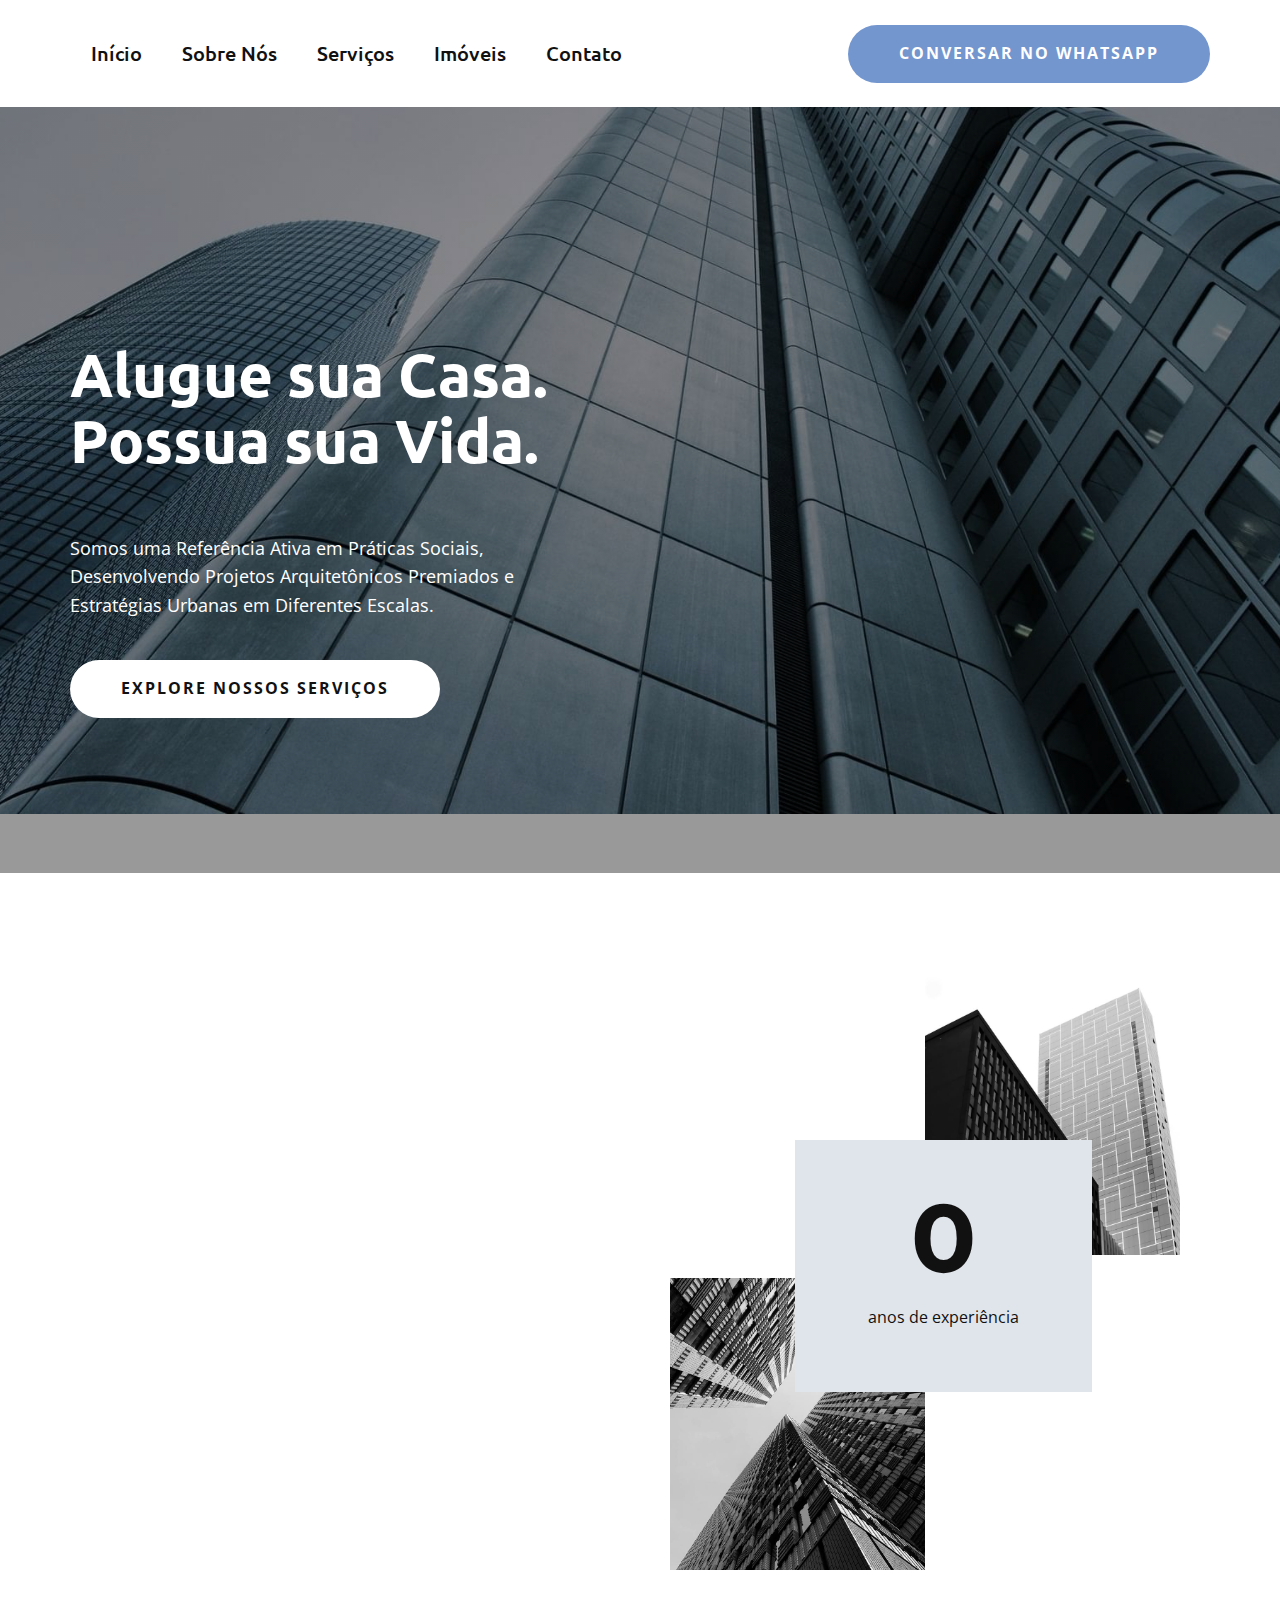
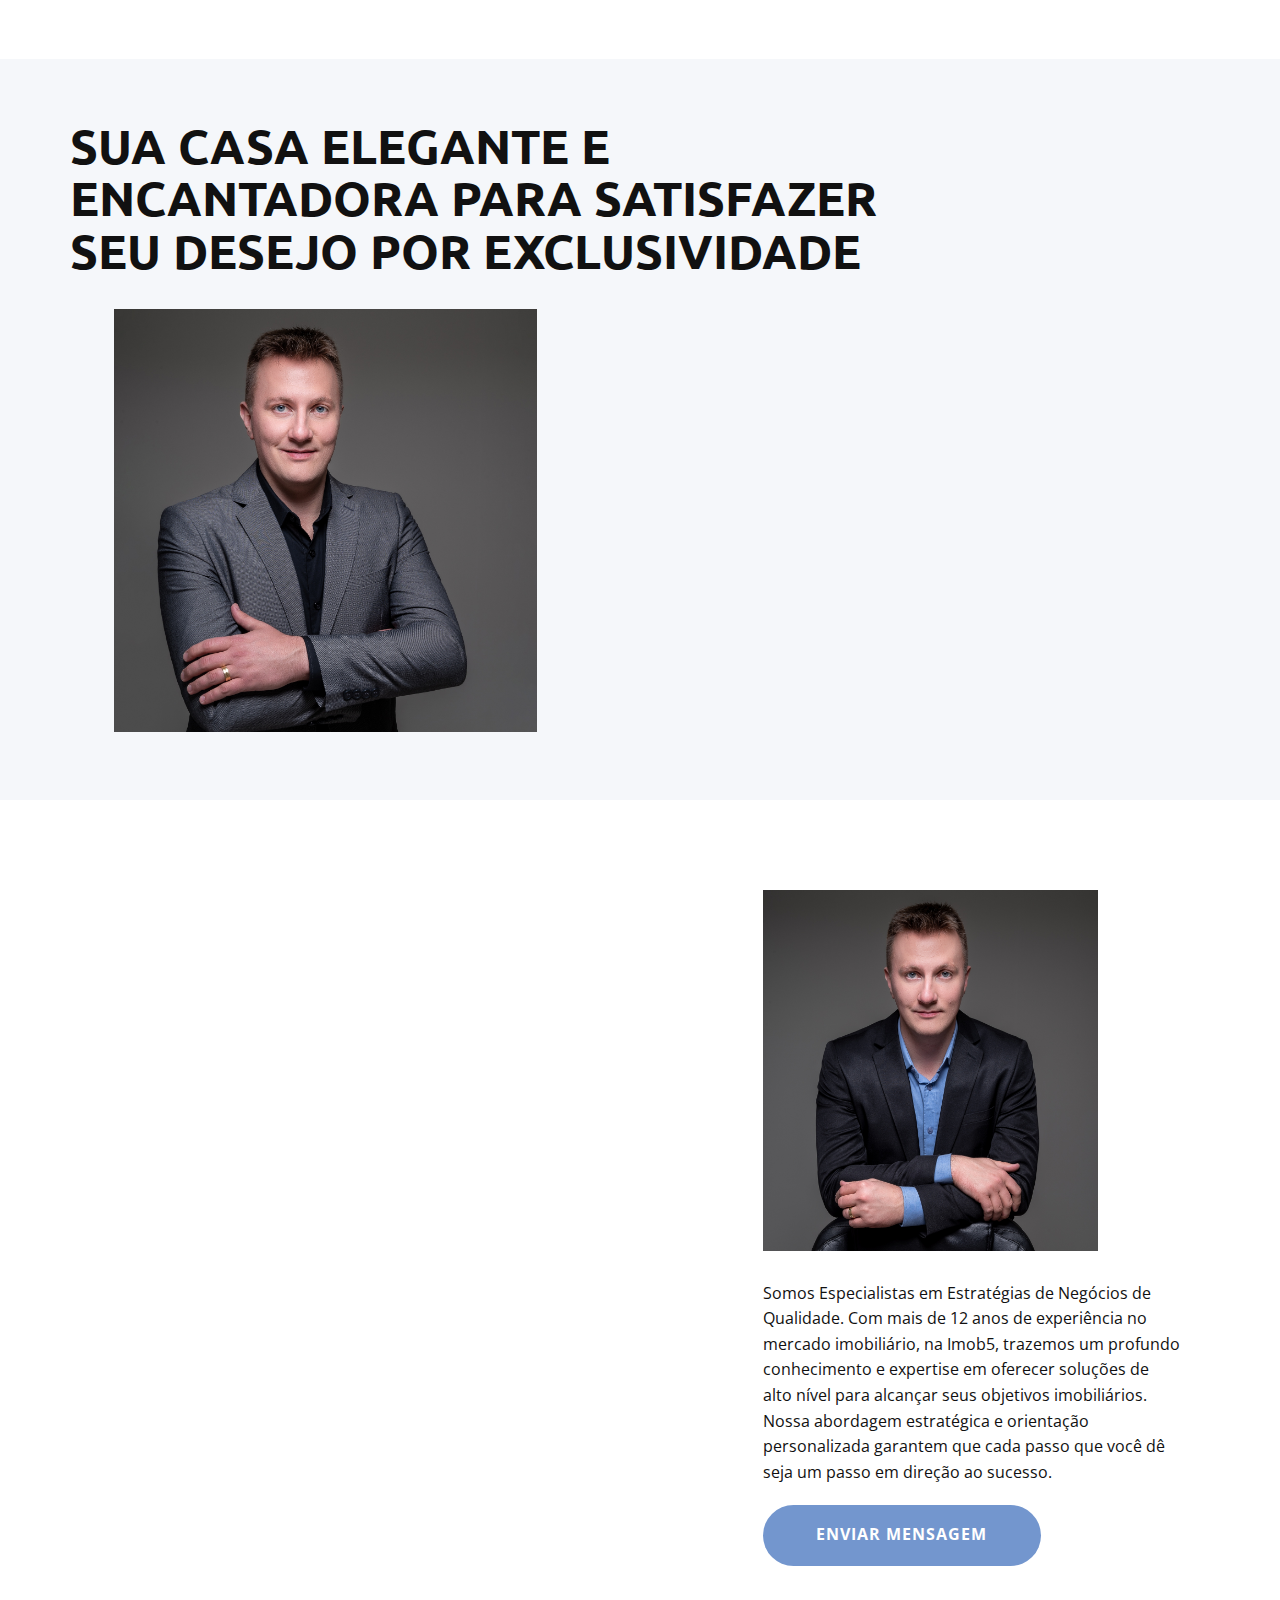
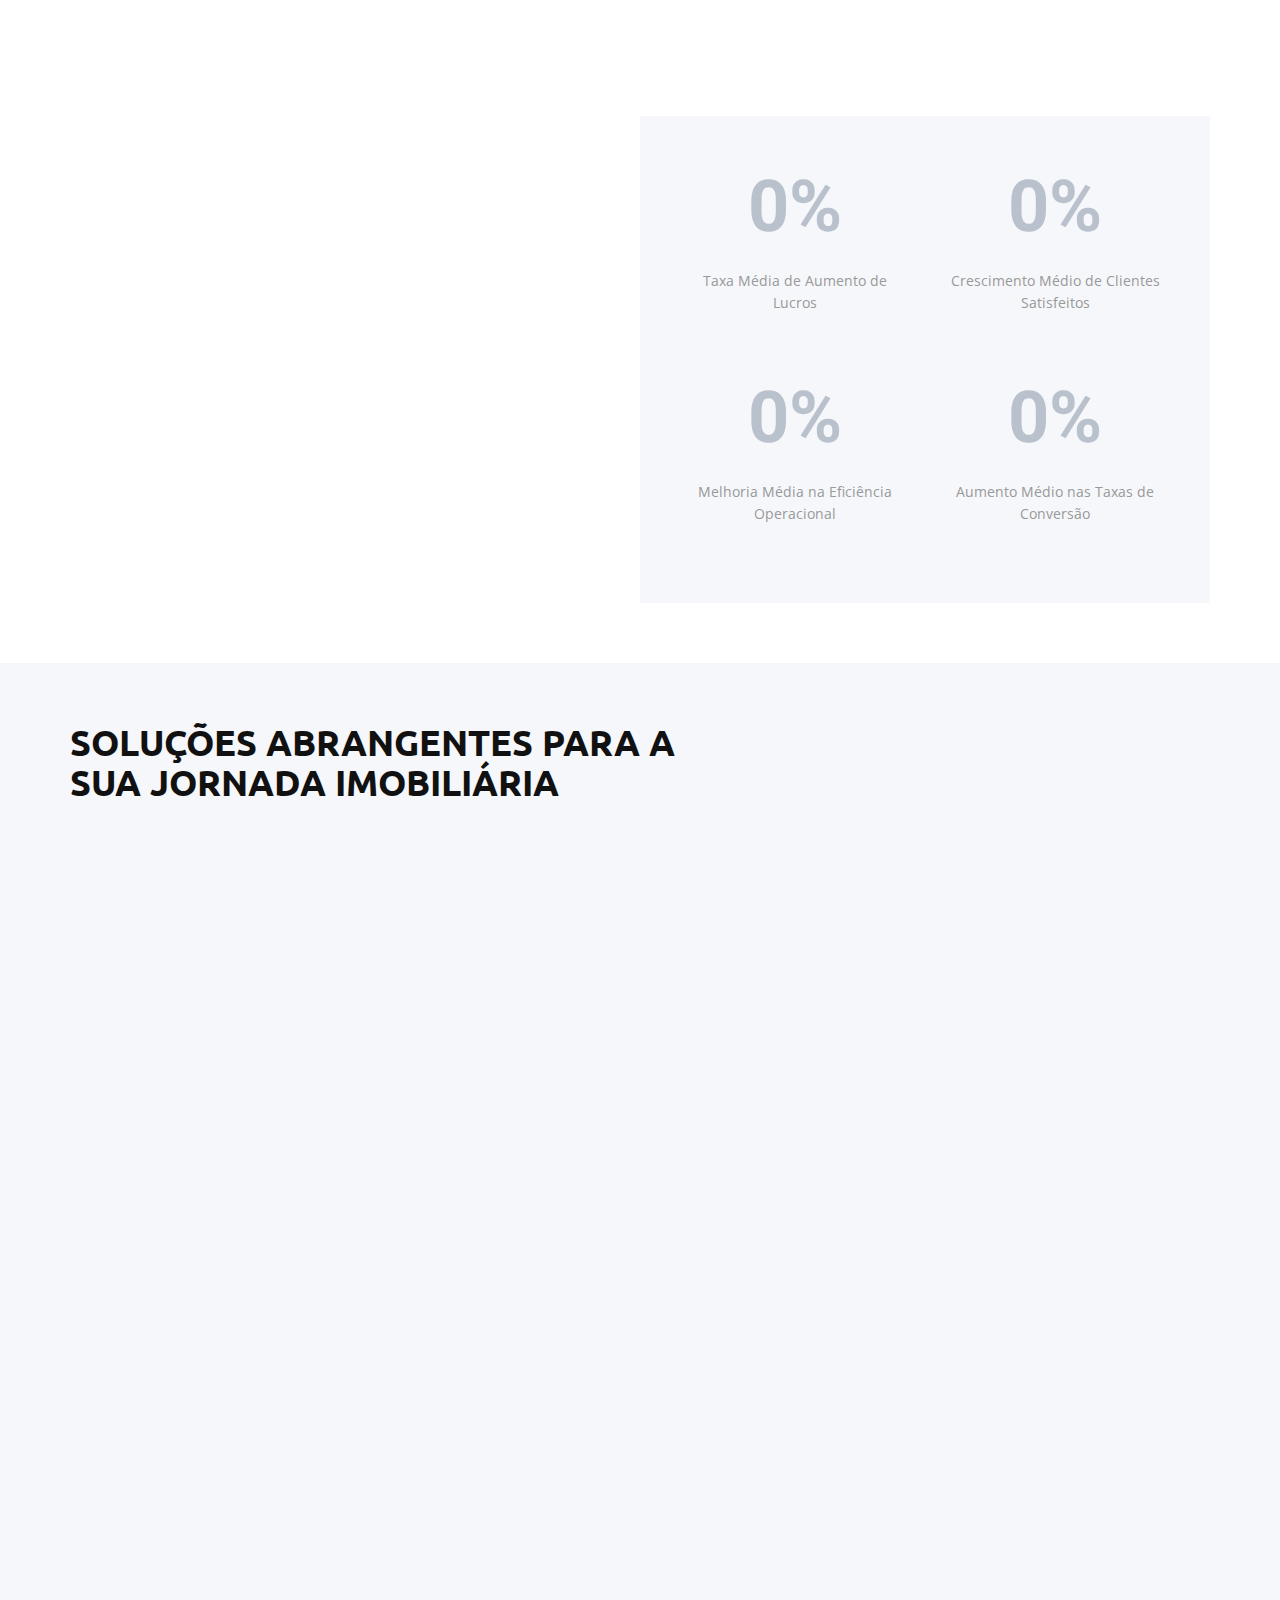
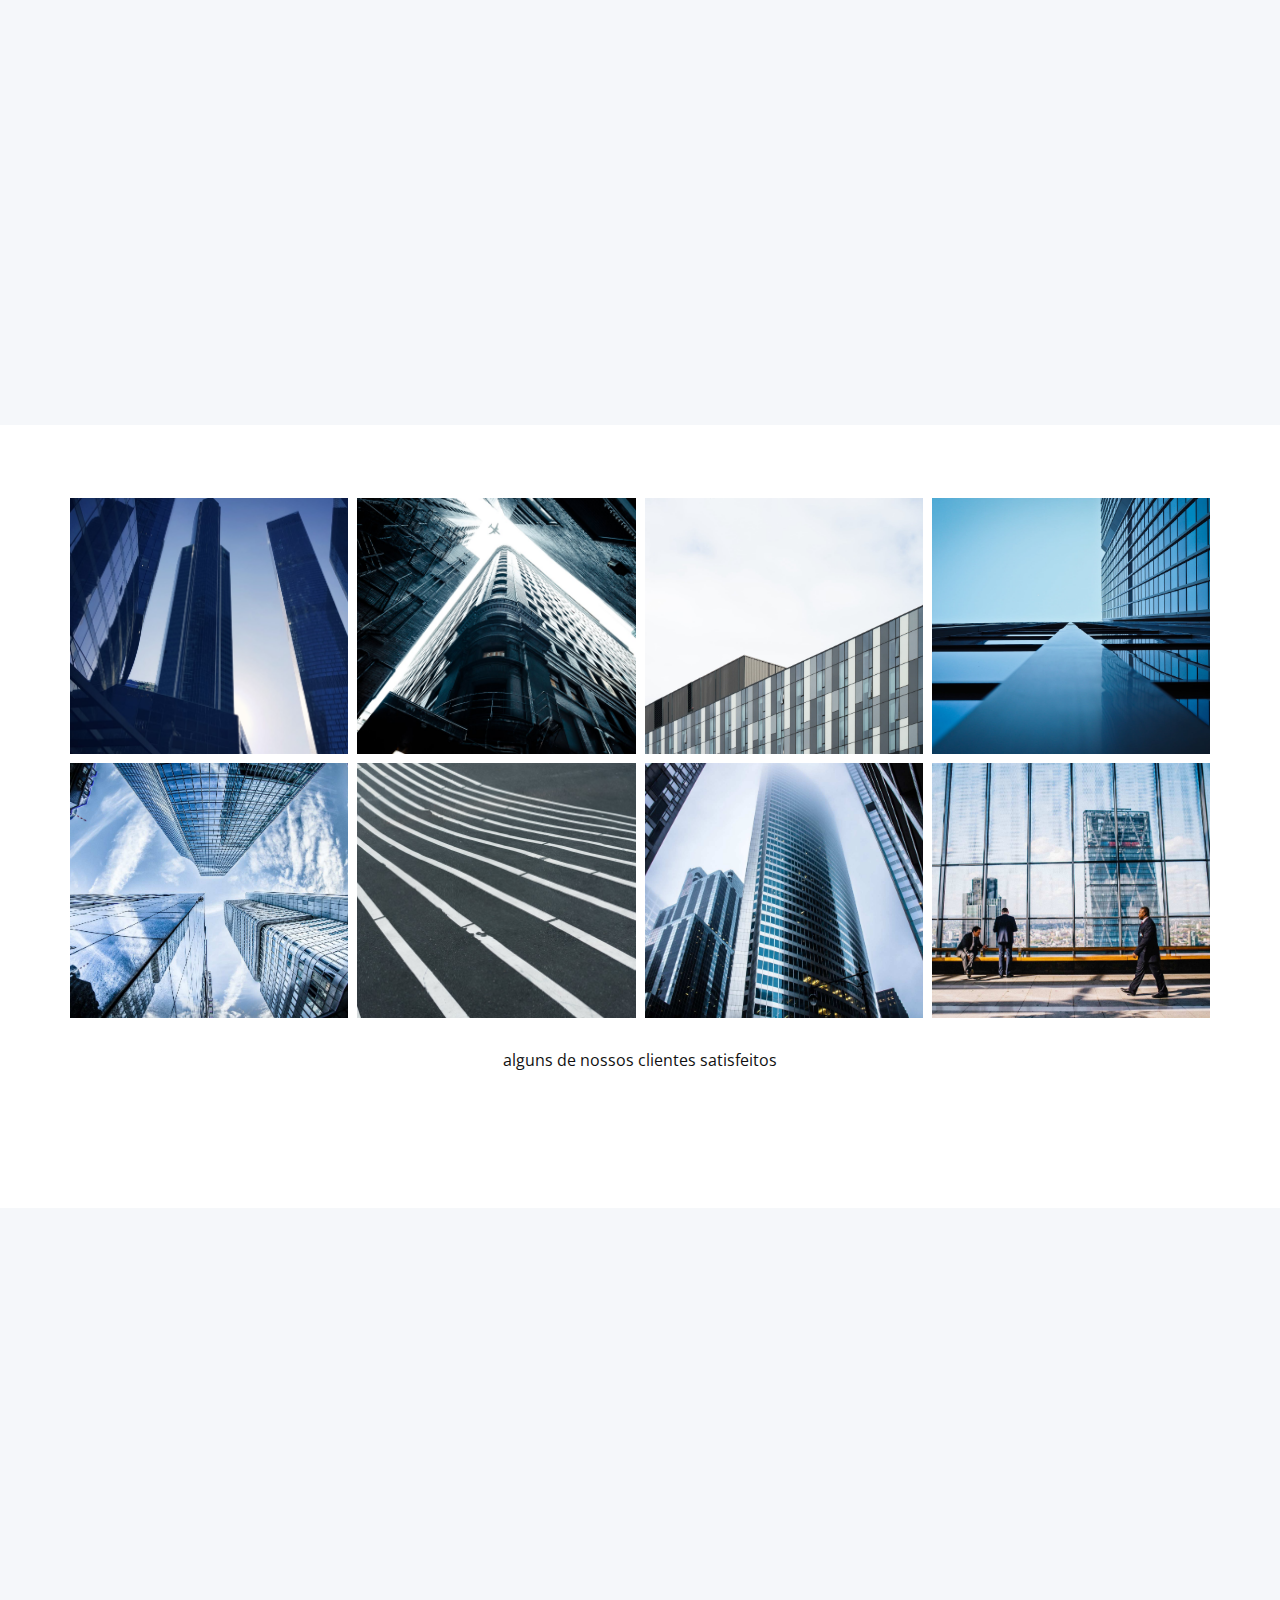
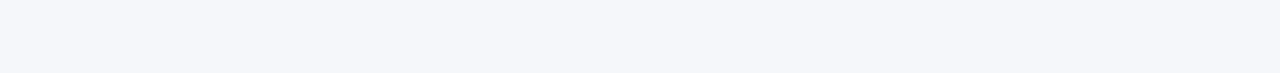
==== index.html @ 81231793 "site" ====
<!DOCTYPE html>
<html style="font-size: 16px;" lang="pt"><head>
    <meta name="viewport" content="width=device-width, initial-scale=1.0">
    <meta charset="utf-8">
    <meta name="keywords" content="​Rent your home.
Own your life.&nbsp;Start of something great., ​We Elevate the Beauty&nbsp;of Your Home, ​We dwelling elegance do shutters appetite yourself diverted, ​We are the experts in quality business strategy, ​We are the best agency to improve your deals, ​Customized Digital Marketing Service, Contact Us, ​Sign me up!">
    <meta name="description" content="">
    <title>Página 1</title>
    <link rel="stylesheet" href="nicepage.css" media="screen">
<link rel="stylesheet" href="Página-1.css" media="screen">
    <script class="u-script" type="text/javascript" src="jquery.js" defer=""></script>
    <script class="u-script" type="text/javascript" src="nicepage.js" defer=""></script>
    <meta name="generator" content="Nicepage 5.6.16, nicepage.com">
    <link id="u-theme-google-font" rel="stylesheet" href="https://fonts.googleapis.com/css?family=Roboto:100,100i,300,300i,400,400i,500,500i,700,700i,900,900i|Open+Sans:300,300i,400,400i,500,500i,600,600i,700,700i,800,800i">
    <link id="u-page-google-font" rel="stylesheet" href="https://fonts.googleapis.com/css?family=Ubuntu:300,300i,400,400i,500,500i,700,700i|Montserrat:100,100i,200,200i,300,300i,400,400i,500,500i,600,600i,700,700i,800,800i,900,900i">
    
    
    
    
    
    
    
    
    
    <script type="application/ld+json">{
		"@context": "http://schema.org",
		"@type": "Organization",
		"name": ""
}</script>
    <meta name="theme-color" content="#478ac9">
    <meta property="og:title" content="Página 1">
    <meta property="og:type" content="website">
  <meta data-intl-tel-input-cdn-path="intlTelInput/"></head>
  <body data-home-page="Página-1.html" data-home-page-title="Página 1" class="u-body u-xl-mode" data-lang="pt"><header class="u-clearfix u-header u-sticky u-white u-header" id="sec-f400"><div class="u-clearfix u-sheet u-sheet-1">
        <nav class="u-menu u-menu-one-level u-offcanvas u-menu-1">
          <div class="menu-collapse u-custom-font u-font-ubuntu" style="font-weight: 500; font-size: 1.25rem;">
            <a class="u-button-style u-nav-link" href="#">
              <svg class="u-svg-link" viewBox="0 0 24 24"><use xmlns:xlink="http://www.w3.org/1999/xlink" xlink:href="#svg-3eaf"></use></svg>
              <svg class="u-svg-content" version="1.1" id="svg-3eaf" viewBox="0 0 16 16" x="0px" y="0px" xmlns:xlink="http://www.w3.org/1999/xlink" xmlns="http://www.w3.org/2000/svg"><g><rect y="1" width="16" height="2"></rect><rect y="7" width="16" height="2"></rect><rect y="13" width="16" height="2"></rect>
</g></svg>
            </a>
          </div>
          <div class="u-custom-menu u-nav-container">
            <ul class="u-custom-font u-font-ubuntu u-nav u-unstyled u-nav-1"><li class="u-nav-item"><a class="u-button-style u-nav-link">Início</a>
</li><li class="u-nav-item"><a class="u-button-style u-nav-link">Sobre Nós</a>
</li><li class="u-nav-item"><a class="u-button-style u-nav-link">Serviços</a>
</li><li class="u-nav-item"><a class="u-button-style u-nav-link">Imóveis</a>
</li><li class="u-nav-item"><a class="u-button-style u-nav-link">Contato</a>
</li></ul>
          </div>
          <div class="u-custom-menu u-nav-container-collapse">
            <div class="u-black u-container-style u-inner-container-layout u-opacity u-opacity-95 u-sidenav">
              <div class="u-inner-container-layout u-sidenav-overflow">
                <div class="u-menu-close"></div>
                <ul class="u-align-center u-nav u-popupmenu-items u-unstyled u-nav-2"><li class="u-nav-item"><a class="u-button-style u-nav-link">Início</a>
</li><li class="u-nav-item"><a class="u-button-style u-nav-link">Sobre Nós</a>
</li><li class="u-nav-item"><a class="u-button-style u-nav-link">Serviços</a>
</li><li class="u-nav-item"><a class="u-button-style u-nav-link">Imóveis</a>
</li><li class="u-nav-item"><a class="u-button-style u-nav-link">Contato</a>
</li></ul>
              </div>
            </div>
            <div class="u-black u-menu-overlay u-opacity u-opacity-70"></div>
          </div>
        </nav>
        <a href="#" class="u-border-none u-btn u-btn-round u-button-style u-custom-color-5 u-radius-50 u-btn-1"> CONVERSAR NO WHATSAPP</a>
      </div></header>
    <section class="skrollable u-align-left u-clearfix u-image u-parallax u-shading u-section-1" src="" id="carousel_063e" data-image-width="1620" data-image-height="1080">
      <div class="u-clearfix u-sheet u-sheet-1">
        <h1 class="u-custom-font u-font-ubuntu u-text u-text-body-alt-color u-title u-text-1"> Alugue sua Casa. Possua sua Vida.</h1>
        <p class="u-custom-font u-large-text u-text u-text-body-alt-color u-text-font u-text-variant u-text-2"> Somos uma Referência Ativa em Práticas Sociais, Desenvolvendo Projetos Arquitetônicos Premiados e Estratégias Urbanas em Diferentes Escalas.</p>
        <a href="#" class="u-btn u-btn-round u-button-style u-radius-50 u-white u-btn-1"> Explore Nossos Serviços</a>
      </div>
    </section>
    <section class="u-clearfix u-section-2" id="carousel_7590">
      <div class="u-clearfix u-sheet u-valign-middle u-sheet-1">
        <div class="u-clearfix u-expanded-width u-layout-wrap u-layout-wrap-1">
          <div class="u-layout">
            <div class="u-layout-row">
              <div class="u-align-left u-container-style u-layout-cell u-size-30 u-layout-cell-1" data-animation-name="customAnimationIn" data-animation-duration="2000">
                <div class="u-container-layout u-valign-middle u-container-layout-1">
                  <h2 class="u-custom-font u-font-ubuntu u-text u-text-default u-text-1"> Sobre Nós</h2>
                  <p class="u-custom-font u-font-montserrat u-large-text u-text u-text-palette-5-light-1 u-text-variant u-text-2"> Combinamos Expertise em Diversas Áreas, Localidades e Setores.</p>
                  <p class="u-text u-text-3"> A Imob5, liderada por Juliano Anschau, traz mais de 12 anos de experiência em negócios imobiliários para ajudá-lo a realizar seus sonhos e melhorar sua qualidade de vida. Nosso propósito é fornecer soluções imobiliárias seguras e rentáveis, adaptadas às suas necessidades.</p>
                  <a href="#" class="u-active-none u-btn u-button-style u-hover-none u-none u-text-black u-text-hover-palette-5-light-1 u-btn-1"><span class="u-icon u-icon-1"><svg xmlns="http://www.w3.org/2000/svg" xmlns:xlink="http://www.w3.org/1999/xlink" version="1.1" xml:space="preserve" class="u-svg-content" viewBox="0 0 512 512" x="0px" y="0px" style="width: 1em; height: 1em;"><path style="fill:currentColor;" d="M256,0C114.617,0,0,114.617,0,256c0,52.03,15.563,100.414,42.231,140.818L0,512l119.128-39.706  C158.72,497.399,205.639,512,256,512c141.383,0,256-114.617,256-256S397.383,0,256,0z"></path><path style="fill:#FFFFFF;" d="M397.233,335.078V377.6c0.062,15.66-12.606,28.398-28.292,28.469c-0.892,0-1.783-0.035-2.675-0.115  c-43.705-4.74-85.689-19.641-122.571-43.52c-34.313-21.76-63.409-50.803-85.222-85.054c-24.002-36.979-38.938-79.086-43.599-122.898  c-1.412-15.59,10.108-29.378,25.732-30.791c0.847-0.062,1.686-0.106,2.534-0.106h42.611c14.257-0.141,26.412,10.293,28.407,24.382  c1.801,13.612,5.138,26.968,9.94,39.83c3.902,10.364,1.404,22.042-6.391,29.908l-18.035,17.999  c20.215,35.487,49.664,64.874,85.221,85.054l18.035-17.999c7.883-7.786,19.588-10.275,29.97-6.382  c12.888,4.802,26.271,8.13,39.91,9.922C387.09,308.312,397.594,320.689,397.233,335.078z"></path></svg><img></span>&nbsp;Conversar agora
                  </a>
                </div>
              </div>
              <div class="u-container-style u-layout-cell u-size-30 u-layout-cell-2">
                <div class="u-container-layout u-container-layout-2">
                  <img class="u-image u-image-default u-image-1" src="images/pexels-photo-3735354.jpeg" alt="" data-image-width="720" data-image-height="1080">
                  <img class="u-image u-image-default u-image-2" src="images/pexels-photo-3277468.jpeg" alt="" data-image-width="810" data-image-height="1080">
                  <div class="u-align-center u-container-style u-group u-palette-5-light-2 u-group-1">
                    <div class="u-container-layout u-container-layout-3">
                      <h3 class="u-custom-font u-font-montserrat u-text u-text-4" data-animation-name="counter" data-animation-event="scroll" data-animation-duration="3000">12</h3>
                      <p class="u-text u-text-5">anos de experiência</p>
                    </div>
                  </div>
                </div>
              </div>
            </div>
          </div>
        </div>
      </div>
    </section>
    <section class="u-clearfix u-palette-5-light-3 u-section-3" id="carousel_4d58">
      <div class="u-clearfix u-sheet u-sheet-1">
        <h2 class="u-custom-font u-font-ubuntu u-text u-text-1"> Sua casa Elegante e Encantadora para Satisfazer Seu Desejo por Exclusividade</h2>
        <p class="u-text u-text-2" data-animation-name="customAnimationIn" data-animation-duration="2000"> O desejo de uma residência elegante é intrínseco a todos nós. Nós ntendemos profundamente a importância de um espaço que reflete sua personalidade e estilo de vida exclusivo. Nossa abordagem meticulosa para o design de interiores e a seleção cuidadosa de detalhes são o que nos diferencia. Convidamos você a explorar nossos serviços e descobrir como podemos transformar sua casa.<br>
          <br>
          <span style="font-weight: 700; font-size: 1.125rem; font-style: italic;" class="u-text-palette-5-light-1">Nossas propriedades selecionadas apresentam design sotisficados e repleta de detalhes, proporcionando um ambiente que combina estilo e conforto. Deixe-se envolver pela sofisticação e realize o sonho de viver com elegância</span>
          <br>
        </p>
        <img class="u-image u-image-default u-image-1" src="images/JulianoAnschau-070-DIAMANTE.jpg" alt="" data-image-width="1639" data-image-height="2048">
      </div>
    </section>
    <section class="u-clearfix u-white u-section-4" id="carousel_e903">
      <div class="u-clearfix u-sheet u-sheet-1">
        <div class="u-clearfix u-expanded-width u-gutter-30 u-layout-wrap u-layout-wrap-1">
          <div class="u-layout">
            <div class="u-layout-row">
              <div class="u-align-center u-container-style u-layout-cell u-left-cell u-shape-rectangle u-size-34 u-layout-cell-1" data-animation-name="customAnimationIn" data-animation-duration="2000">
                <div class="u-container-layout u-valign-bottom u-container-layout-1">
                  <h2 class="u-custom-font u-font-ubuntu u-text u-text-1"> Somos especialistas em estratégia de negócios de qualidade</h2>
                  <img alt="" class="u-align-left u-image u-image-default u-image-1" data-image-width="500" data-image-height="750" src="images/pexels-photo-2628393.jpeg">
                </div>
              </div>
              <div class="u-align-left u-container-style u-layout-cell u-right-cell u-size-26 u-layout-cell-2">
                <div class="u-container-layout u-valign-top u-container-layout-2">
                  <img alt="" class="u-align-left u-image u-image-default u-image-2" data-image-width="1367" data-image-height="2048" src="images/JulianoAnschau-050-Editar.jpg">
                  <p class="u-text u-text-2">Somos Especialistas em Estratégias de Negócios de Qualidade. Com mais de 12 anos de experiência no mercado imobiliário, na Imob5, trazemos um profundo conhecimento e expertise em oferecer soluções de alto nível para alcançar seus objetivos imobiliários. Nossa abordagem estratégica e orientação personalizada garantem que cada passo que você dê seja um passo em direção ao sucesso.</p>
                  <a href="#" class="u-active-palette-5-base u-border-none u-btn u-btn-round u-button-style u-custom-color-5 u-hover-palette-5-base u-radius-50 u-btn-1"> Enviar Mensagem</a>
                </div>
              </div>
            </div>
          </div>
        </div>
      </div>
    </section>
    <section class="u-clearfix u-section-5" id="carousel_38a9">
      <div class="u-clearfix u-sheet u-sheet-1">
        <div class="u-clearfix u-expanded-width u-layout-wrap u-layout-wrap-1">
          <div class="u-layout">
            <div class="u-layout-row">
              <div class="u-container-style u-layout-cell u-size-30 u-layout-cell-1" data-animation-name="customAnimationIn" data-animation-duration="2000">
                <div class="u-container-layout u-valign-middle u-container-layout-1">
                  <h2 class="u-custom-font u-font-ubuntu u-text u-text-1"> NÓS POTENCIALIZamo​s SUAS NEGOCIAÇÕES</h2>
                  <h4 class="u-custom-font u-font-montserrat u-text u-text-palette-5-light-1 u-text-2"> Trabalhamos diretamente para nossos clientes, colocando sempre os interesses do cliente em primeiro lugar.</h4>
                  <p class="u-text u-text-3">Com mais de 12 anos de experiência no merCado de vendas, é a força motriz por trás de nossa expertise. Nossa abordagem eficaz abrange todas as etapas para criar e gerenciar projetos inovadores (startups) nas condições modernas. Desde o desenvolvimento do conceito, plano de negócios e plano de gerenciamento de projetos até estratégias e táticas de marketing, além do sistema de atração de clientes via internet e sistema de vendas.</p>
                </div>
              </div>
              <div class="u-container-style u-layout-cell u-palette-5-light-3 u-size-30 u-layout-cell-2">
                <div class="u-container-layout u-valign-middle u-container-layout-2">
                  <div class="u-expanded-width u-list u-list-1">
                    <div class="u-repeater u-repeater-1">
                      <div class="u-align-center u-container-style u-list-item u-repeater-item">
                        <div class="u-container-layout u-similar-container u-valign-top u-container-layout-3">
                          <h3 class="u-text u-text-palette-5-base u-text-4" data-animation-name="counter" data-animation-event="scroll" data-animation-duration="3000">50%</h3>
                          <p class="u-text u-text-grey-40 u-text-5"> Taxa Média de Aumento de Lucros</p>
                        </div>
                      </div>
                      <div class="u-align-center u-container-style u-list-item u-repeater-item">
                        <div class="u-container-layout u-similar-container u-valign-top u-container-layout-4">
                          <h3 class="u-text u-text-palette-5-base u-text-6" data-animation-name="counter" data-animation-event="scroll" data-animation-duration="3000">17%</h3>
                          <p class="u-text u-text-grey-40 u-text-7"> Crescimento Médio de Clientes Satisfeitos</p>
                        </div>
                      </div>
                      <div class="u-align-center u-container-style u-list-item u-repeater-item">
                        <div class="u-container-layout u-similar-container u-valign-top u-container-layout-5">
                          <h3 class="u-text u-text-palette-5-base u-text-8" data-animation-name="counter" data-animation-event="scroll" data-animation-duration="3000">20%</h3>
                          <p class="u-text u-text-grey-40 u-text-9"> Melhoria Média na Eficiência Operacional</p>
                        </div>
                      </div>
                      <div class="u-align-center u-container-style u-list-item u-repeater-item">
                        <div class="u-container-layout u-similar-container u-valign-top u-container-layout-6">
                          <h3 class="u-text u-text-palette-5-base u-text-10" data-animation-name="counter" data-animation-event="scroll" data-animation-duration="3000">13%</h3>
                          <p class="u-text u-text-grey-40 u-text-11"> Aumento Médio nas Taxas de Conversão</p>
                        </div>
                      </div>
                    </div>
                  </div>
                </div>
              </div>
            </div>
          </div>
        </div>
      </div>
    </section>
    <section class="u-clearfix u-palette-5-light-3 u-section-6" id="carousel_99a5">
      <div class="u-clearfix u-sheet u-sheet-1">
        <h2 class="u-custom-font u-font-ubuntu u-text u-text-1"> Soluções Abrangentes para a Sua Jornada Imobiliária</h2>
        <div class="u-list u-list-1">
          <div class="u-repeater u-repeater-1">
            <div class="u-container-style u-list-item u-repeater-item u-shape-rectangle u-list-item-1" data-animation-name="customAnimationIn" data-animation-duration="2000">
              <div class="u-container-layout u-similar-container u-container-layout-1">
                <img class="u-expanded-width u-image u-image-default u-image-1" src="images/d52aeab41c77e6f58f536650d520202d00cebaf7771630a9a1f85173a3c6644b6a2a66598ad351387ccdc8397f5e7f01f9e6125c0f392c0fe6c7fd_1280.jpg" alt="" data-image-width="1280" data-image-height="853">
                <h5 class="u-custom-font u-font-ubuntu u-text u-text-default u-text-2"> Consultoria e Análise</h5>
                <p class="u-text u-text-default u-text-3"> Oferecemos consultas personalizadas para garantir transações imobiliárias transparentes e seguras.</p><span class="u-file-icon u-icon u-text-palette-5-base u-icon-1"><img src="images/545682-56985899.png" alt=""></span>
              </div>
            </div>
            <div class="u-container-style u-list-item u-repeater-item u-shape-rectangle u-list-item-2" data-animation-name="customAnimationIn" data-animation-duration="2000">
              <div class="u-container-layout u-similar-container u-container-layout-2">
                <img class="u-expanded-width u-image u-image-default u-image-2" src="images/7d3ad8a759ec1d7d22c4ef63309fc094e96dbf568721ca1b9f66ea4e0f6047246ac9b59b922c988a9b347f3a4c1a2df4a02a34a9a2e4d5a20b86ca_1280.jpg" alt="" data-image-width="1280" data-image-height="853">
                <h5 class="u-custom-font u-font-ubuntu u-text u-text-default u-text-4"> Educação e Treinamento</h5>
                <p class="u-text u-text-default u-text-5"> Participe dos nossos treinamentos e workshops focados em liderança para tomar decisões informadas no mercado imobiliário.</p><span class="u-file-icon u-icon u-text-palette-5-base u-icon-2"><img src="images/545682-56985899.png" alt=""></span>
              </div>
            </div>
          </div>
        </div>
        <div class="u-list u-list-2">
          <div class="u-repeater u-repeater-2">
            <div class="u-container-style u-list-item u-repeater-item u-shape-rectangle u-list-item-3" data-animation-name="customAnimationIn" data-animation-duration="2000">
              <div class="u-container-layout u-similar-container u-container-layout-3">
                <img class="u-expanded-width u-image u-image-default u-image-3" src="images/JulianoAnschau-099-Editar.jpg" alt="" data-image-width="1367" data-image-height="2048">
                <h5 class="u-custom-font u-font-ubuntu u-text u-text-default u-text-6"> Assessoria Jurídica e Financeira</h5>
                <p class="u-text u-text-default u-text-7"> Nossos especialistas oferecem suporte legal, contábil e financeiro para uma experiência sem complicações.</p><span class="u-file-icon u-icon u-text-palette-5-base u-icon-3"><img src="images/545682-56985899.png" alt=""></span>
              </div>
            </div>
            <div class="u-container-style u-list-item u-repeater-item u-shape-rectangle u-list-item-4" data-animation-name="customAnimationIn" data-animation-duration="2000">
              <div class="u-container-layout u-similar-container u-container-layout-4">
                <img class="u-expanded-width u-image u-image-default u-image-4" src="images/pexels-photo-273209.jpeg" alt="" data-image-width="1620" data-image-height="1080">
                <h5 class="u-custom-font u-font-ubuntu u-text u-text-default u-text-8"> Construção e Desenvolvimento</h5>
                <p class="u-text u-text-default u-text-9"> Do conceito à realidade, auxiliamos na criação de projetos de construção personalizados.</p><span class="u-file-icon u-icon u-text-palette-5-base u-icon-4"><img src="images/545682-56985899.png" alt=""></span>
              </div>
            </div>
          </div>
        </div>
      </div>
    </section>
    <section class="u-align-center u-clearfix u-section-7" id="carousel_16c8">
      <div class="u-clearfix u-sheet u-sheet-1">
        <div class="u-expanded-width u-gallery u-layout-grid u-lightbox u-show-text-on-hover u-gallery-1">
          <div class="u-gallery-inner u-gallery-inner-1">
            <div class="u-effect-fade u-gallery-item">
              <div class="u-back-slide u-back-slide-1">
                <img class="u-back-image u-expanded u-back-image-1" src="images/pexels-photo-2078774.jpeg">
              </div>
              <div class="u-over-slide u-shading u-over-slide-1">
                <h3 class="u-gallery-heading"></h3>
                <p class="u-gallery-text"></p>
              </div>
            </div>
            <div class="u-effect-fade u-gallery-item">
              <div class="u-back-slide u-back-slide-2">
                <img class="u-back-image u-expanded u-back-image-2" src="images/pexels-photo-1769369.jpeg">
              </div>
              <div class="u-over-slide u-shading u-over-slide-2">
                <h3 class="u-gallery-heading"></h3>
                <p class="u-gallery-text"></p>
              </div>
            </div>
            <div class="u-effect-fade u-gallery-item">
              <div class="u-back-slide u-back-slide-3">
                <img class="u-back-image u-expanded u-back-image-3" src="images/pexels-photo-532568.jpeg">
              </div>
              <div class="u-over-slide u-shading u-over-slide-3">
                <h3 class="u-gallery-heading"></h3>
                <p class="u-gallery-text"></p>
              </div>
            </div>
            <div class="u-effect-fade u-gallery-item u-gallery-item-4">
              <div class="u-back-slide u-back-slide-4">
                <img class="u-back-image u-expanded u-back-image-4" src="images/pexels-photo-258160.jpeg">
              </div>
              <div class="u-over-slide u-shading u-over-slide-4">
                <h3 class="u-gallery-heading"></h3>
                <p class="u-gallery-text"></p>
              </div>
            </div>
            <div class="u-effect-fade u-gallery-item u-gallery-item-5" data-image-width="2250" data-image-height="1500">
              <div class="u-back-slide u-back-slide-5">
                <img class="u-back-image u-expanded u-back-image-5" src="images/pexels-photo-830891.jpeg">
              </div>
              <div class="u-over-slide u-shading u-over-slide-5">
                <h3 class="u-gallery-heading" style="background-image: none;"></h3>
                <p class="u-gallery-text" style="background-image: none;"></p>
              </div>
            </div>
            <div class="u-effect-fade u-gallery-item u-gallery-item-6" data-image-width="2287" data-image-height="1500">
              <div class="u-back-slide u-back-slide-6">
                <img class="u-back-image u-expanded u-back-image-6" src="images/pexelsphoto2568025.jpeg">
              </div>
              <div class="u-over-slide u-shading u-over-slide-6">
                <h3 class="u-gallery-heading" style="background-image: none;"></h3>
                <p class="u-gallery-text" style="background-image: none;"></p>
              </div>
            </div>
            <div class="u-effect-fade u-gallery-item u-gallery-item-7" data-image-width="2253" data-image-height="1500">
              <div class="u-back-slide u-back-slide-7">
                <img class="u-back-image u-expanded u-back-image-7" src="images/pexels-photo-936722.jpeg">
              </div>
              <div class="u-over-slide u-shading u-over-slide-7">
                <h3 class="u-gallery-heading" style="background-image: none;"></h3>
                <p class="u-gallery-text" style="background-image: none;"></p>
              </div>
            </div>
            <div class="u-effect-fade u-gallery-item u-gallery-item-8" data-image-width="1000" data-image-height="1500">
              <div class="u-back-slide u-back-slide-8">
                <img class="u-back-image u-expanded u-back-image-8" src="images/pexels-photo.jpg">
              </div>
              <div class="u-over-slide u-shading u-over-slide-8">
                <h3 class="u-gallery-heading" style="background-image: none;"></h3>
                <p class="u-gallery-text" style="background-image: none;"></p>
              </div>
            </div>
          </div>
        </div>
        <p class="u-text u-text-1">alguns de nossos clientes satisfeitos</p>
      </div>
    </section>
    <section class="u-clearfix u-palette-5-light-3 u-section-8" id="carousel_e661">
      <div class="u-clearfix u-sheet u-sheet-1">
        <div class="u-clearfix u-expanded-width u-layout-wrap u-layout-wrap-1">
          <div class="u-layout">
            <div class="u-layout-row">
              <div class="u-container-style u-layout-cell u-size-22 u-layout-cell-1" data-animation-name="customAnimationIn" data-animation-duration="2000">
                <div class="u-container-layout u-container-layout-1">
                  <h2 class="u-custom-font u-font-ubuntu u-text u-text-default u-text-1">Contato</h2>
                  <p class="u-text u-text-2"> Chapecó - SC e Todo Brasil</p>
                  <h5 class="u-custom-font u-font-ubuntu u-text u-text-3">
                    <span style="font-weight: 700;" class="u-text-palette-5-light-1"> (49) 98833 5357</span>
                    <br>info@sample.com
                  </h5>
                </div>
              </div>
              <div class="u-container-style u-layout-cell u-shape-rectangle u-size-38 u-layout-cell-2" data-animation-name="customAnimationIn" data-animation-duration="2000">
                <div class="u-container-layout u-container-layout-2">
                  <h2 class="u-custom-font u-font-ubuntu u-text u-text-default u-text-4"> Pronto para dar o próximo passo?</h2>
                  <p class="u-text u-text-5">Entre em contato com a gente em alguma das redes sociais para começar uma nova jornada na sua vida. Busque qualidade, conforto e segurança. Converce com a gente para encontrar o que precisa.</p>
                  <div class="u-social-icons u-spacing-10 u-social-icons-1">
                    <a class="u-social-url" title="facebook" target="_blank" href="https://facebook.com/name"><span class="u-icon u-social-facebook u-social-icon u-text-black u-icon-1"><svg class="u-svg-link" preserveAspectRatio="xMidYMin slice" viewBox="0 0 112 112" style=""><use xmlns:xlink="http://www.w3.org/1999/xlink" xlink:href="#svg-ffdf"></use></svg><svg class="u-svg-content" viewBox="0 0 112 112" x="0" y="0" id="svg-ffdf"><path fill="currentColor" d="M75.5,28.8H65.4c-1.5,0-4,0.9-4,4.3v9.4h13.9l-1.5,15.8H61.4v45.1H42.8V58.3h-8.8V42.4h8.8V32.2
c0-7.4,3.4-18.8,18.8-18.8h13.8v15.4H75.5z"></path></svg></span>
                    </a>
                    <a class="u-social-url" title="instagram" target="_blank" href="https://instagram.com/name"><span class="u-icon u-social-icon u-social-instagram u-text-black u-icon-2"><svg class="u-svg-link" preserveAspectRatio="xMidYMin slice" viewBox="0 0 112 112" style=""><use xmlns:xlink="http://www.w3.org/1999/xlink" xlink:href="#svg-b671"></use></svg><svg class="u-svg-content" viewBox="0 0 112 112" x="0" y="0" id="svg-b671"><path fill="currentColor" d="M55.9,32.9c-12.8,0-23.2,10.4-23.2,23.2s10.4,23.2,23.2,23.2s23.2-10.4,23.2-23.2S68.7,32.9,55.9,32.9z
	 M55.9,69.4c-7.4,0-13.3-6-13.3-13.3c-0.1-7.4,6-13.3,13.3-13.3s13.3,6,13.3,13.3C69.3,63.5,63.3,69.4,55.9,69.4z"></path><path fill="#FFFFFF" d="M79.7,26.8c-3,0-5.4,2.5-5.4,5.4s2.5,5.4,5.4,5.4c3,0,5.4-2.5,5.4-5.4S82.7,26.8,79.7,26.8z"></path><path fill="currentColor" d="M78.2,11H33.5C21,11,10.8,21.3,10.8,33.7v44.7c0,12.6,10.2,22.8,22.7,22.8h44.7c12.6,0,22.7-10.2,22.7-22.7
	V33.7C100.8,21.1,90.6,11,78.2,11z M91,78.4c0,7.1-5.8,12.8-12.8,12.8H33.5c-7.1,0-12.8-5.8-12.8-12.8V33.7
	c0-7.1,5.8-12.8,12.8-12.8h44.7c7.1,0,12.8,5.8,12.8,12.8V78.4z"></path></svg></span>
                    </a>
                    <a class="u-social-url" target="_blank" data-type="Whatsapp" title="Whatsapp" href=""><span class="u-icon u-social-icon u-social-whatsapp u-text-black u-icon-3"><svg class="u-svg-link" preserveAspectRatio="xMidYMin slice" viewBox="0 0 112 112" style=""><use xmlns:xlink="http://www.w3.org/1999/xlink" xlink:href="#svg-4206"></use></svg><svg class="u-svg-content" viewBox="0 0 112 112" x="0" y="0" id="svg-4206"><circle fill="currentColor" cx="56.1" cy="56.1" r="55"></circle><path fill="#FFFFFF" d="M83.8,28.3C77.2,21.7,68.4,18,59,18c-19.3,0-35.1,15.7-35.1,35.1c0,6.2,1.6,12.2,4.7,17.5l-5,18.2L42.2,84
	c5.1,2.8,10.9,4.3,16.8,4.3h0l0,0c19.3,0,35.1-15.7,35.1-35.1C94.1,43.8,90.5,35,83.8,28.3 M59,82.3L59,82.3
	c-5.2,0-10.4-1.4-14.9-4.1l-1.1-0.6l-11,2.9L35,69.8l-0.7-1.1c-2.9-4.6-4.5-10-4.5-15.5C29.8,37,42.9,24,59,24
	c7.8,0,15.1,3,20.6,8.6c5.5,5.5,8.5,12.8,8.5,20.6C88.2,69.2,75.1,82.3,59,82.3 M75,60.5c-0.9-0.4-5.2-2.6-6-2.9
	c-0.8-0.3-1.4-0.4-2,0.4s-2.3,2.9-2.8,3.4c-0.5,0.6-1,0.7-1.9,0.2c-0.9-0.4-3.7-1.4-7.1-4.4c-2.6-2.3-4.4-5.2-4.9-6.1
	c-0.5-0.9-0.1-1.4,0.4-1.8c0.4-0.4,0.9-1,1.3-1.5c0.4-0.5,0.6-0.9,0.9-1.5c0.3-0.6,0.1-1.1-0.1-1.5c-0.2-0.4-2-4.8-2.7-6.5
	c-0.7-1.7-1.4-1.5-2-1.5c-0.5,0-1.1,0-1.7,0c-0.6,0-1.5,0.2-2.3,1.1c-0.8,0.9-3.1,3-3.1,7.3c0,4.3,3.1,8.5,3.6,9.1
	c0.4,0.6,6.2,9.4,15,13.2c2.1,0.9,3.7,1.4,5,1.8c2.1,0.7,4,0.6,5.5,0.3c1.7-0.3,5.2-2.1,5.9-4.2c0.7-2,0.7-3.8,0.5-4.2
	C76.5,61.1,75.9,60.9,75,60.5"></path></svg></span>
                    </a>
                  </div>
                </div>
              </div>
            </div>
          </div>
        </div>
      </div>
    </section>
  
</body></html>
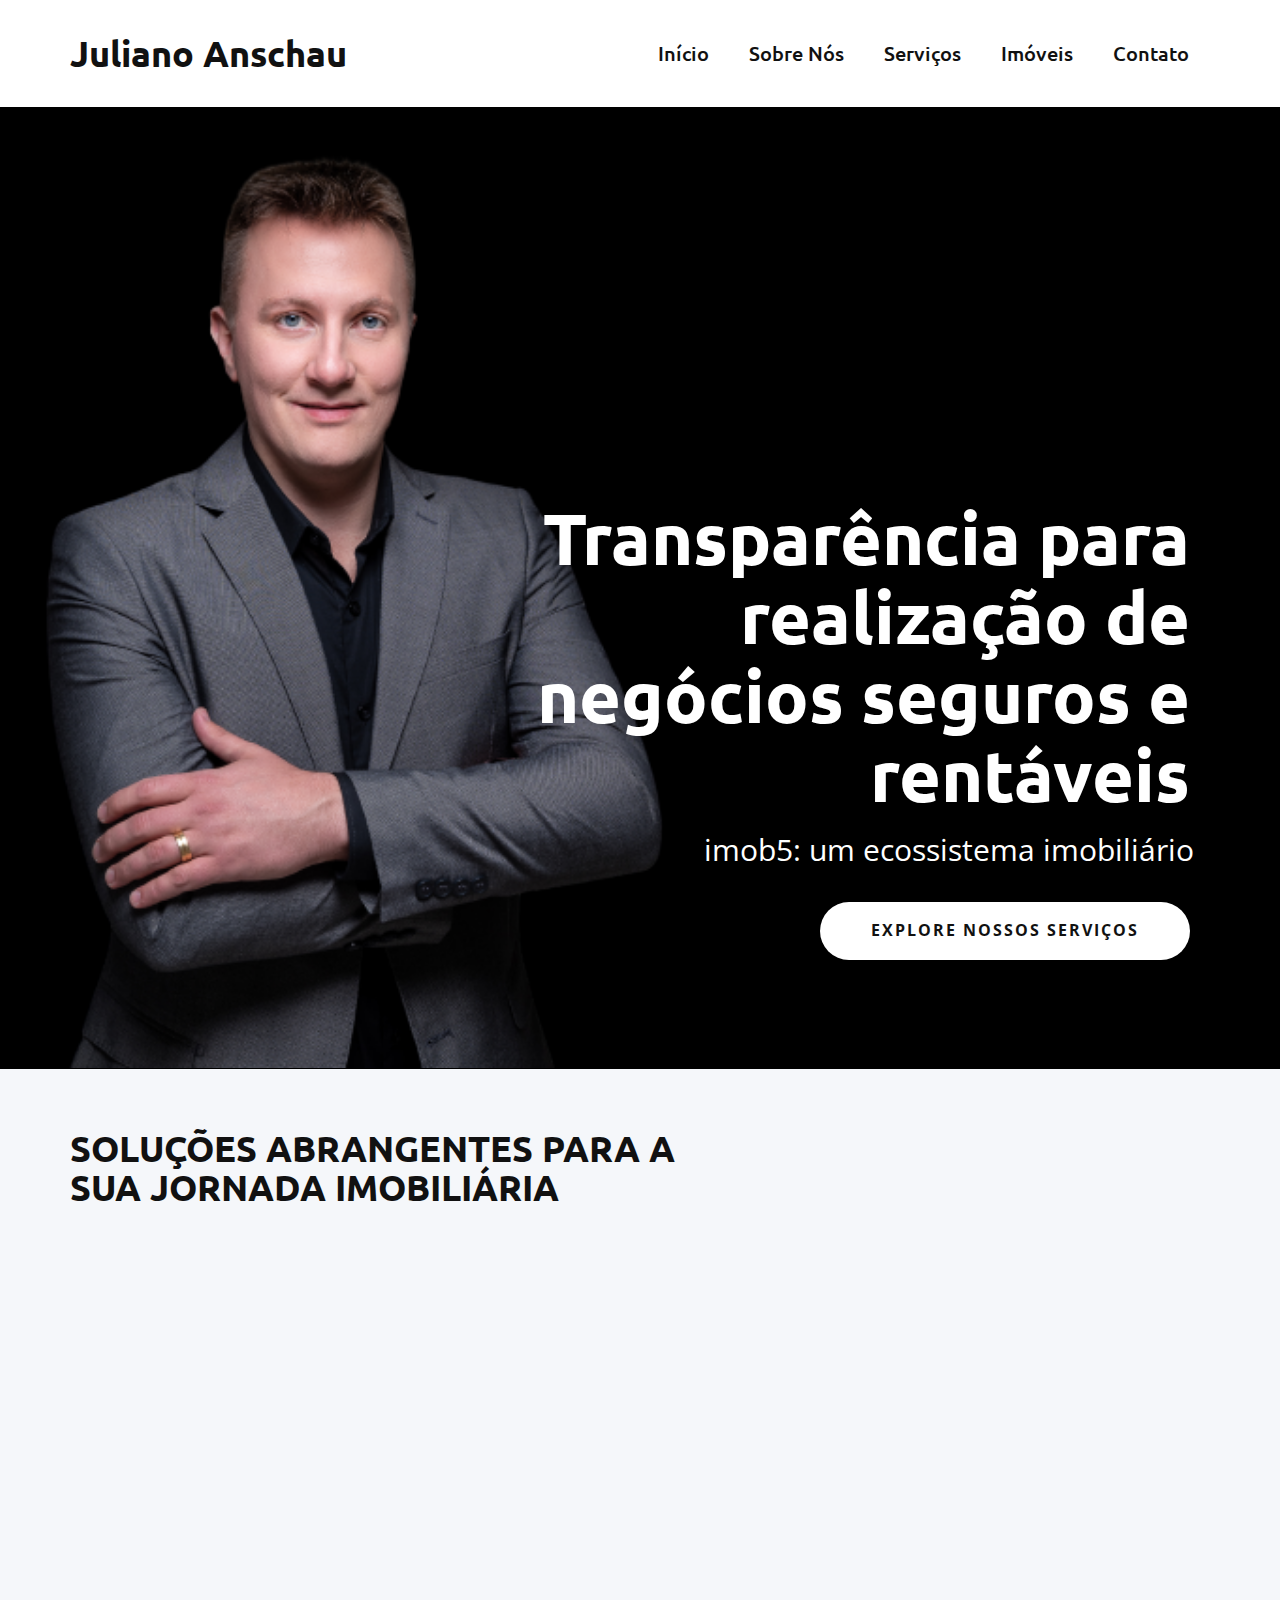
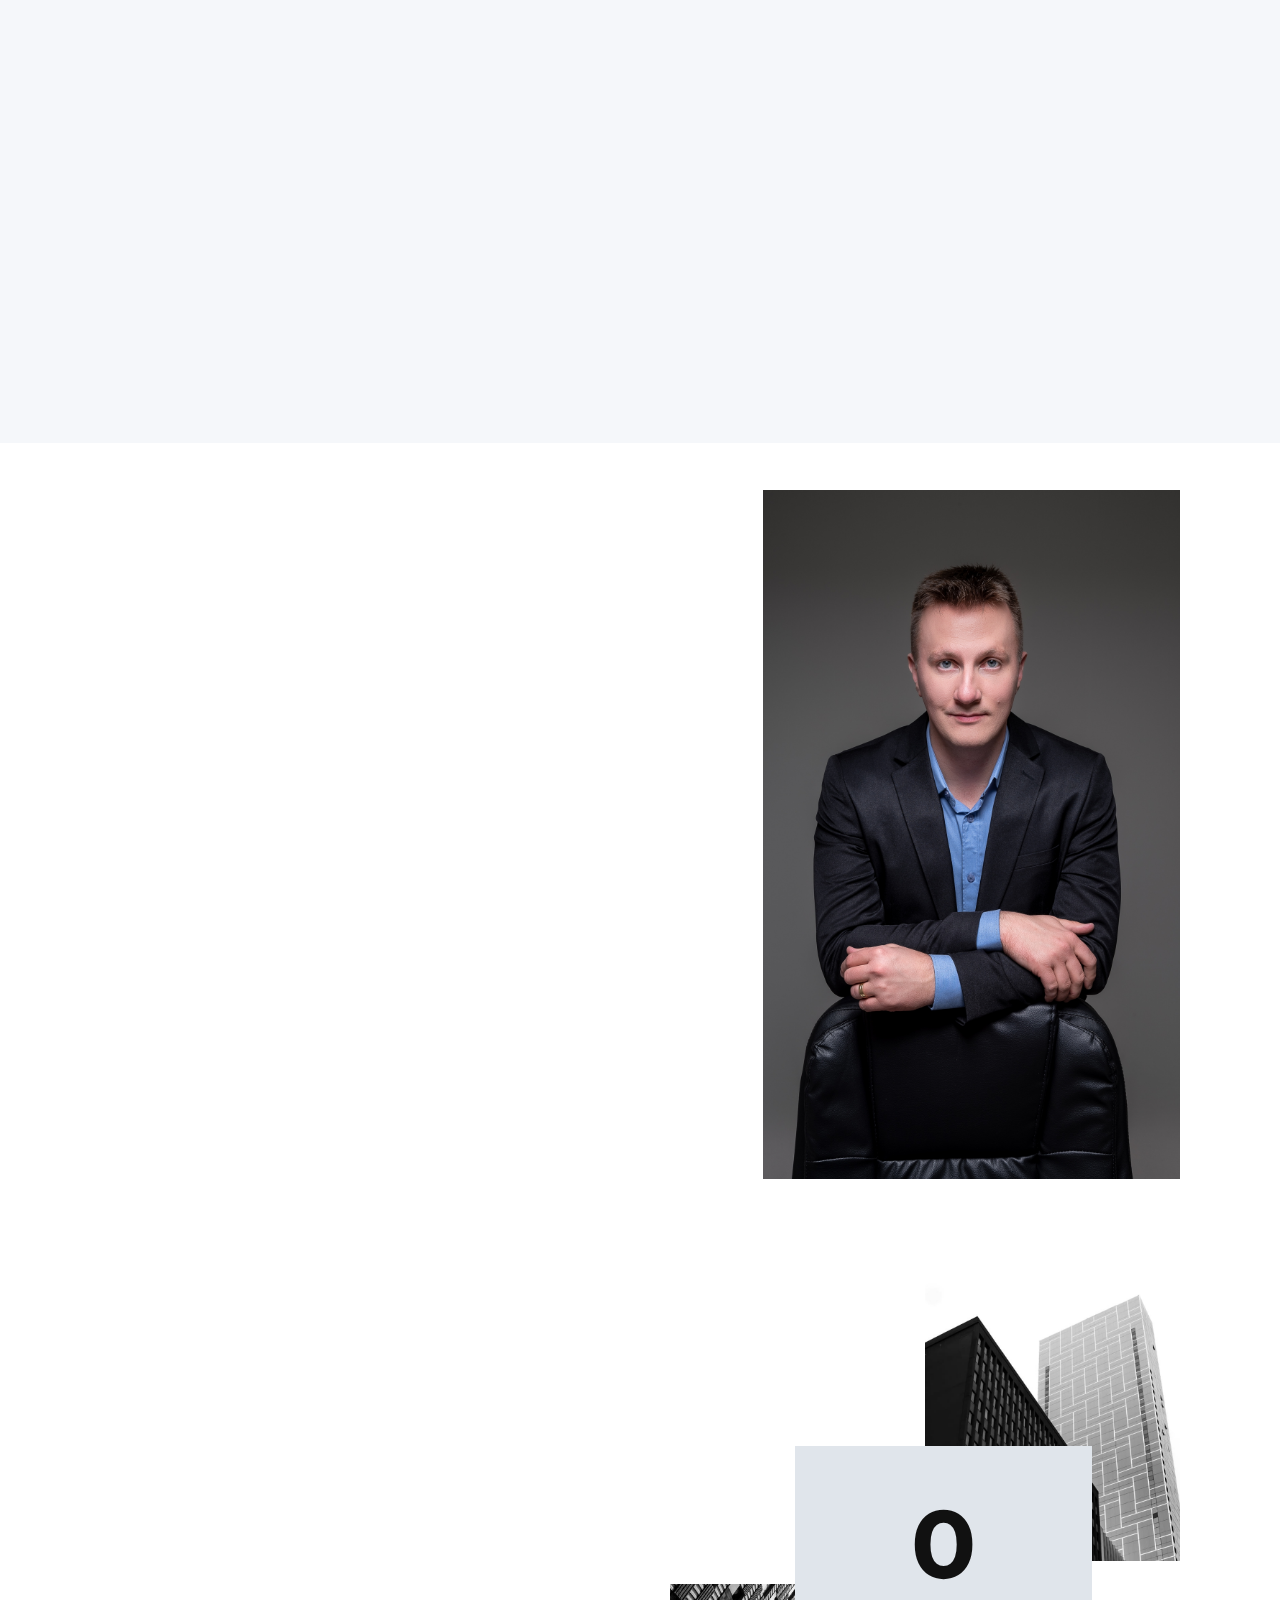
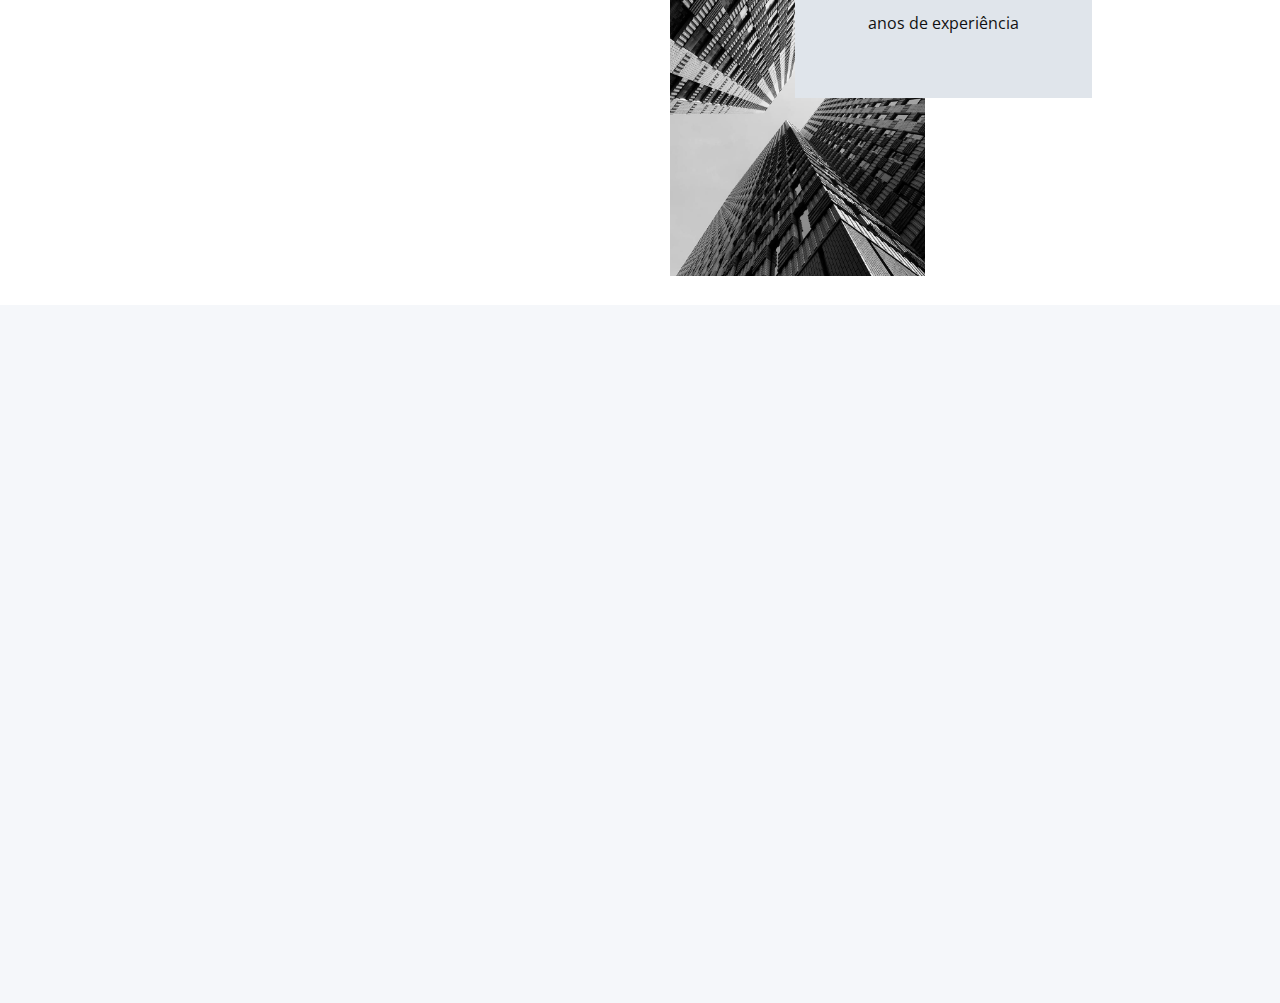
==== commit 5c5c092c: "edições" ====
--- a/index.html
+++ b/index.html
@@ -5,17 +5,15 @@
     <meta name="keywords" content="​Rent your home.
 Own your life.&nbsp;Start of something great., ​We Elevate the Beauty&nbsp;of Your Home, ​We dwelling elegance do shutters appetite yourself diverted, ​We are the experts in quality business strategy, ​We are the best agency to improve your deals, ​Customized Digital Marketing Service, Contact Us, ​Sign me up!">
     <meta name="description" content="">
-    <title>Página 1</title>
+    <title> Juliano Anschau</title>
     <link rel="stylesheet" href="nicepage.css" media="screen">
-<link rel="stylesheet" href="Página-1.css" media="screen">
+<link rel="stylesheet" href="​Juliano-Anschau.css" media="screen">
     <script class="u-script" type="text/javascript" src="jquery.js" defer=""></script>
     <script class="u-script" type="text/javascript" src="nicepage.js" defer=""></script>
     <meta name="generator" content="Nicepage 5.6.16, nicepage.com">
+    <meta name="referrer" content="origin">
     <link id="u-theme-google-font" rel="stylesheet" href="https://fonts.googleapis.com/css?family=Roboto:100,100i,300,300i,400,400i,500,500i,700,700i,900,900i|Open+Sans:300,300i,400,400i,500,500i,600,600i,700,700i,800,800i">
     <link id="u-page-google-font" rel="stylesheet" href="https://fonts.googleapis.com/css?family=Ubuntu:300,300i,400,400i,500,500i,700,700i|Montserrat:100,100i,200,200i,300,300i,400,400i,500,500i,600,600i,700,700i,800,800i,900,900i">
-    
-    
-    
     
     
     
@@ -28,10 +26,10 @@
 		"name": ""
 }</script>
     <meta name="theme-color" content="#478ac9">
-    <meta property="og:title" content="Página 1">
+    <meta property="og:title" content="​Juliano Anschau">
     <meta property="og:type" content="website">
   <meta data-intl-tel-input-cdn-path="intlTelInput/"></head>
-  <body data-home-page="Página-1.html" data-home-page-title="Página 1" class="u-body u-xl-mode" data-lang="pt"><header class="u-clearfix u-header u-sticky u-white u-header" id="sec-f400"><div class="u-clearfix u-sheet u-sheet-1">
+  <body data-home-page="​Juliano-Anschau.html" data-home-page-title="​Juliano Anschau" class="u-body u-xl-mode" data-lang="pt"><header class="u-clearfix u-header u-sticky u-white u-header" id="sec-f400"><div class="u-clearfix u-sheet u-valign-middle u-sheet-1">
         <nav class="u-menu u-menu-one-level u-offcanvas u-menu-1">
           <div class="menu-collapse u-custom-font u-font-ubuntu" style="font-weight: 500; font-size: 1.25rem;">
             <a class="u-button-style u-nav-link" href="#">
@@ -63,16 +61,75 @@
             <div class="u-black u-menu-overlay u-opacity u-opacity-70"></div>
           </div>
         </nav>
-        <a href="#" class="u-border-none u-btn u-btn-round u-button-style u-custom-color-5 u-radius-50 u-btn-1"> CONVERSAR NO WHATSAPP</a>
+        <h1 class="u-custom-font u-font-ubuntu u-text u-title u-text-1"> Juliano Anschau</h1>
       </div></header>
-    <section class="skrollable u-align-left u-clearfix u-image u-parallax u-shading u-section-1" src="" id="carousel_063e" data-image-width="1620" data-image-height="1080">
+    <section class="skrollable u-align-left u-black u-clearfix u-section-1" src="" id="carousel_063e">
+      <img class="u-image u-image-default u-image-1" src="images/Juliano_Anschau-070-DIAMANTE-removebg-preview.png" alt="" data-image-width="447" data-image-height="558">
+      <h1 class="u-align-right u-custom-font u-font-ubuntu u-text u-text-body-alt-color u-title u-text-1"> Transparência para realização de negócios seguros e rentáveis</h1>
+      <p class="u-custom-font u-large-text u-text u-text-body-alt-color u-text-font u-text-variant u-text-2"> imob5: um ecossistema imobiliário</p>
+      <a href="https://nicepage.com/html-website-builder" class="u-btn u-btn-round u-button-style u-radius-50 u-white u-btn-1"> Explore Nossos Serviços</a>
+    </section>
+    <section class="u-clearfix u-palette-5-light-3 u-section-2" id="carousel_99a5">
       <div class="u-clearfix u-sheet u-sheet-1">
-        <h1 class="u-custom-font u-font-ubuntu u-text u-text-body-alt-color u-title u-text-1"> Alugue sua Casa. Possua sua Vida.</h1>
-        <p class="u-custom-font u-large-text u-text u-text-body-alt-color u-text-font u-text-variant u-text-2"> Somos uma Referência Ativa em Práticas Sociais, Desenvolvendo Projetos Arquitetônicos Premiados e Estratégias Urbanas em Diferentes Escalas.</p>
-        <a href="#" class="u-btn u-btn-round u-button-style u-radius-50 u-white u-btn-1"> Explore Nossos Serviços</a>
-      </div>
-    </section>
-    <section class="u-clearfix u-section-2" id="carousel_7590">
+        <h2 class="u-custom-font u-font-ubuntu u-text u-text-1"> Soluções Abrangentes para a Sua Jornada Imobiliária</h2>
+        <div class="u-list u-list-1">
+          <div class="u-repeater u-repeater-1">
+            <div class="u-container-style u-list-item u-repeater-item u-shape-rectangle u-list-item-1" data-animation-name="customAnimationIn" data-animation-duration="2000">
+              <div class="u-container-layout u-similar-container u-container-layout-1">
+                <img class="u-expanded-width u-image u-image-contain u-image-default u-image-1" src="images/Group13.png" alt="" data-image-width="784" data-image-height="249">
+                <p class="u-text u-text-default u-text-2"> Oferecemos consultas personalizadas para garantir transações imobiliárias transparentes e seguras.</p><span class="u-file-icon u-icon u-text-palette-5-base u-icon-1"><img src="images/545682-56985899.png" alt=""></span>
+              </div>
+            </div>
+            <div class="u-container-style u-list-item u-repeater-item u-shape-rectangle u-list-item-2" data-animation-name="customAnimationIn" data-animation-duration="2000">
+              <div class="u-container-layout u-similar-container u-container-layout-2">
+                <img class="u-expanded-width u-image u-image-contain u-image-default u-image-2" src="images/Group2.png" alt="" data-image-width="784" data-image-height="249">
+                <p class="u-text u-text-default u-text-3"> Participe dos nossos treinamentos e workshops focados em liderança para tomar decisões informadas no mercado imobiliário.</p><span class="u-file-icon u-icon u-text-palette-5-base u-icon-2"><img src="images/545682-56985899.png" alt=""></span>
+              </div>
+            </div>
+          </div>
+        </div>
+        <div class="u-list u-list-2">
+          <div class="u-repeater u-repeater-2">
+            <div class="u-container-style u-list-item u-repeater-item u-shape-rectangle u-list-item-3" data-animation-name="customAnimationIn" data-animation-duration="2000">
+              <div class="u-container-layout u-similar-container u-container-layout-3">
+                <img class="u-expanded-width u-image u-image-contain u-image-default u-image-3" src="images/Group3.png" alt="" data-image-width="784" data-image-height="249">
+                <p class="u-text u-text-default u-text-4"> Nossos especialistas oferecem suporte legal, contábil e financeiro para uma experiência sem complicações.</p><span class="u-file-icon u-icon u-text-palette-5-base u-icon-3"><img src="images/545682-56985899.png" alt=""></span>
+              </div>
+            </div>
+            <div class="u-container-style u-list-item u-repeater-item u-shape-rectangle u-list-item-4" data-animation-name="customAnimationIn" data-animation-duration="2000">
+              <div class="u-container-layout u-similar-container u-container-layout-4">
+                <img class="u-expanded-width u-image u-image-contain u-image-default u-image-4" src="images/Group4.png" alt="" data-image-width="784" data-image-height="249">
+                <p class="u-text u-text-default u-text-5"> Do conceito à realidade, auxiliamos na criação de projetos de construção personalizados.</p><span class="u-file-icon u-icon u-text-palette-5-base u-icon-4"><img src="images/545682-56985899.png" alt=""></span>
+              </div>
+            </div>
+          </div>
+        </div>
+      </div>
+    </section>
+    <section class="u-clearfix u-white u-section-3" id="carousel_e903">
+      <div class="u-clearfix u-sheet u-valign-bottom u-sheet-1">
+        <div class="u-clearfix u-expanded-width u-gutter-30 u-layout-wrap u-layout-wrap-1">
+          <div class="u-layout">
+            <div class="u-layout-row">
+              <div class="u-align-center u-container-style u-layout-cell u-left-cell u-shape-rectangle u-size-34 u-layout-cell-1" data-animation-name="customAnimationIn" data-animation-duration="2000">
+                <div class="u-container-layout u-container-layout-1">
+                  <h2 class="u-custom-font u-font-ubuntu u-text u-text-1">Conheça nosso propósito</h2>
+                  <p class="u-text u-text-2"> O propósito de Juliano Anschau e da Imob5 transcende o simples negócio imobiliário. É uma missão centrada nas pessoas, impulsionada pela vontade de ajudar indivíduos a alcançarem seus sonhos e objetivos de vida. Através de uma abordagem segura e rentável, a Imob5 busca não apenas fechar negócios imobiliários, mas também melhorar a qualidade de vida de seus clientes.</p>
+                  <p class="u-text u-text-3">Somos comprometidos a fornecer consultoria individualizada, educação, serviços abrangentes e até mesmo oportunidades de materialização de projetos, estendendo sua influência além do mercado imobiliário tradicional para se tornarem verdadeiros parceiros na jornada de sucesso de seus clientes. Essa missão reflete um compromisso sólido em criar valor e construir relacionamentos duradouros, estabelecendo a Imob5 como uma força positiva no setor imobiliário.</p>
+                  <a href="https://nicepage.me" class="u-active-palette-5-base u-border-none u-btn u-btn-round u-button-style u-custom-color-5 u-hover-palette-5-base u-radius-50 u-btn-1"> Enviar Mensagem</a>
+                </div>
+              </div>
+              <div class="u-align-left u-container-style u-layout-cell u-right-cell u-size-26 u-layout-cell-2">
+                <div class="u-container-layout u-container-layout-2">
+                  <img alt="" class="u-align-left u-expanded-width u-image u-image-default u-image-1" data-image-width="1367" data-image-height="2048" src="images/JulianoAnschau-050-Editar.jpg">
+                </div>
+              </div>
+            </div>
+          </div>
+        </div>
+      </div>
+    </section>
+    <section class="u-clearfix u-section-4" id="carousel_7590">
       <div class="u-clearfix u-sheet u-valign-middle u-sheet-1">
         <div class="u-clearfix u-expanded-width u-layout-wrap u-layout-wrap-1">
           <div class="u-layout">
@@ -82,7 +139,7 @@
                   <h2 class="u-custom-font u-font-ubuntu u-text u-text-default u-text-1"> Sobre Nós</h2>
                   <p class="u-custom-font u-font-montserrat u-large-text u-text u-text-palette-5-light-1 u-text-variant u-text-2"> Combinamos Expertise em Diversas Áreas, Localidades e Setores.</p>
                   <p class="u-text u-text-3"> A Imob5, liderada por Juliano Anschau, traz mais de 12 anos de experiência em negócios imobiliários para ajudá-lo a realizar seus sonhos e melhorar sua qualidade de vida. Nosso propósito é fornecer soluções imobiliárias seguras e rentáveis, adaptadas às suas necessidades.</p>
-                  <a href="#" class="u-active-none u-btn u-button-style u-hover-none u-none u-text-black u-text-hover-palette-5-light-1 u-btn-1"><span class="u-icon u-icon-1"><svg xmlns="http://www.w3.org/2000/svg" xmlns:xlink="http://www.w3.org/1999/xlink" version="1.1" xml:space="preserve" class="u-svg-content" viewBox="0 0 512 512" x="0px" y="0px" style="width: 1em; height: 1em;"><path style="fill:currentColor;" d="M256,0C114.617,0,0,114.617,0,256c0,52.03,15.563,100.414,42.231,140.818L0,512l119.128-39.706  C158.72,497.399,205.639,512,256,512c141.383,0,256-114.617,256-256S397.383,0,256,0z"></path><path style="fill:#FFFFFF;" d="M397.233,335.078V377.6c0.062,15.66-12.606,28.398-28.292,28.469c-0.892,0-1.783-0.035-2.675-0.115  c-43.705-4.74-85.689-19.641-122.571-43.52c-34.313-21.76-63.409-50.803-85.222-85.054c-24.002-36.979-38.938-79.086-43.599-122.898  c-1.412-15.59,10.108-29.378,25.732-30.791c0.847-0.062,1.686-0.106,2.534-0.106h42.611c14.257-0.141,26.412,10.293,28.407,24.382  c1.801,13.612,5.138,26.968,9.94,39.83c3.902,10.364,1.404,22.042-6.391,29.908l-18.035,17.999  c20.215,35.487,49.664,64.874,85.221,85.054l18.035-17.999c7.883-7.786,19.588-10.275,29.97-6.382  c12.888,4.802,26.271,8.13,39.91,9.922C387.09,308.312,397.594,320.689,397.233,335.078z"></path></svg><img></span>&nbsp;Conversar agora
+                  <a href="https://nicepage.com/k/auction-website-templates" class="u-active-none u-btn u-button-style u-hover-none u-none u-text-black u-text-hover-palette-5-light-1 u-btn-1"><span class="u-icon u-icon-1"><svg xmlns="http://www.w3.org/2000/svg" xmlns:xlink="http://www.w3.org/1999/xlink" version="1.1" xml:space="preserve" class="u-svg-content" viewBox="0 0 512 512" x="0px" y="0px" style="width: 1em; height: 1em;"><path style="fill:currentColor;" d="M256,0C114.617,0,0,114.617,0,256c0,52.03,15.563,100.414,42.231,140.818L0,512l119.128-39.706  C158.72,497.399,205.639,512,256,512c141.383,0,256-114.617,256-256S397.383,0,256,0z"></path><path style="fill:#FFFFFF;" d="M397.233,335.078V377.6c0.062,15.66-12.606,28.398-28.292,28.469c-0.892,0-1.783-0.035-2.675-0.115  c-43.705-4.74-85.689-19.641-122.571-43.52c-34.313-21.76-63.409-50.803-85.222-85.054c-24.002-36.979-38.938-79.086-43.599-122.898  c-1.412-15.59,10.108-29.378,25.732-30.791c0.847-0.062,1.686-0.106,2.534-0.106h42.611c14.257-0.141,26.412,10.293,28.407,24.382  c1.801,13.612,5.138,26.968,9.94,39.83c3.902,10.364,1.404,22.042-6.391,29.908l-18.035,17.999  c20.215,35.487,49.664,64.874,85.221,85.054l18.035-17.999c7.883-7.786,19.588-10.275,29.97-6.382  c12.888,4.802,26.271,8.13,39.91,9.922C387.09,308.312,397.594,320.689,397.233,335.078z"></path></svg><img></span>&nbsp;Conversar agora
                   </a>
                 </div>
               </div>
@@ -103,227 +160,46 @@
         </div>
       </div>
     </section>
-    <section class="u-clearfix u-palette-5-light-3 u-section-3" id="carousel_4d58">
-      <div class="u-clearfix u-sheet u-sheet-1">
-        <h2 class="u-custom-font u-font-ubuntu u-text u-text-1"> Sua casa Elegante e Encantadora para Satisfazer Seu Desejo por Exclusividade</h2>
-        <p class="u-text u-text-2" data-animation-name="customAnimationIn" data-animation-duration="2000"> O desejo de uma residência elegante é intrínseco a todos nós. Nós ntendemos profundamente a importância de um espaço que reflete sua personalidade e estilo de vida exclusivo. Nossa abordagem meticulosa para o design de interiores e a seleção cuidadosa de detalhes são o que nos diferencia. Convidamos você a explorar nossos serviços e descobrir como podemos transformar sua casa.<br>
-          <br>
-          <span style="font-weight: 700; font-size: 1.125rem; font-style: italic;" class="u-text-palette-5-light-1">Nossas propriedades selecionadas apresentam design sotisficados e repleta de detalhes, proporcionando um ambiente que combina estilo e conforto. Deixe-se envolver pela sofisticação e realize o sonho de viver com elegância</span>
-          <br>
-        </p>
-        <img class="u-image u-image-default u-image-1" src="images/JulianoAnschau-070-DIAMANTE.jpg" alt="" data-image-width="1639" data-image-height="2048">
-      </div>
-    </section>
-    <section class="u-clearfix u-white u-section-4" id="carousel_e903">
-      <div class="u-clearfix u-sheet u-sheet-1">
-        <div class="u-clearfix u-expanded-width u-gutter-30 u-layout-wrap u-layout-wrap-1">
-          <div class="u-layout">
-            <div class="u-layout-row">
-              <div class="u-align-center u-container-style u-layout-cell u-left-cell u-shape-rectangle u-size-34 u-layout-cell-1" data-animation-name="customAnimationIn" data-animation-duration="2000">
-                <div class="u-container-layout u-valign-bottom u-container-layout-1">
-                  <h2 class="u-custom-font u-font-ubuntu u-text u-text-1"> Somos especialistas em estratégia de negócios de qualidade</h2>
-                  <img alt="" class="u-align-left u-image u-image-default u-image-1" data-image-width="500" data-image-height="750" src="images/pexels-photo-2628393.jpeg">
-                </div>
-              </div>
-              <div class="u-align-left u-container-style u-layout-cell u-right-cell u-size-26 u-layout-cell-2">
-                <div class="u-container-layout u-valign-top u-container-layout-2">
-                  <img alt="" class="u-align-left u-image u-image-default u-image-2" data-image-width="1367" data-image-height="2048" src="images/JulianoAnschau-050-Editar.jpg">
-                  <p class="u-text u-text-2">Somos Especialistas em Estratégias de Negócios de Qualidade. Com mais de 12 anos de experiência no mercado imobiliário, na Imob5, trazemos um profundo conhecimento e expertise em oferecer soluções de alto nível para alcançar seus objetivos imobiliários. Nossa abordagem estratégica e orientação personalizada garantem que cada passo que você dê seja um passo em direção ao sucesso.</p>
-                  <a href="#" class="u-active-palette-5-base u-border-none u-btn u-btn-round u-button-style u-custom-color-5 u-hover-palette-5-base u-radius-50 u-btn-1"> Enviar Mensagem</a>
-                </div>
-              </div>
-            </div>
-          </div>
-        </div>
-      </div>
-    </section>
-    <section class="u-clearfix u-section-5" id="carousel_38a9">
+    <section class="u-clearfix u-palette-5-light-3 u-section-5" id="carousel_e661">
       <div class="u-clearfix u-sheet u-sheet-1">
         <div class="u-clearfix u-expanded-width u-layout-wrap u-layout-wrap-1">
           <div class="u-layout">
             <div class="u-layout-row">
-              <div class="u-container-style u-layout-cell u-size-30 u-layout-cell-1" data-animation-name="customAnimationIn" data-animation-duration="2000">
-                <div class="u-container-layout u-valign-middle u-container-layout-1">
-                  <h2 class="u-custom-font u-font-ubuntu u-text u-text-1"> NÓS POTENCIALIZamo​s SUAS NEGOCIAÇÕES</h2>
-                  <h4 class="u-custom-font u-font-montserrat u-text u-text-palette-5-light-1 u-text-2"> Trabalhamos diretamente para nossos clientes, colocando sempre os interesses do cliente em primeiro lugar.</h4>
-                  <p class="u-text u-text-3">Com mais de 12 anos de experiência no merCado de vendas, é a força motriz por trás de nossa expertise. Nossa abordagem eficaz abrange todas as etapas para criar e gerenciar projetos inovadores (startups) nas condições modernas. Desde o desenvolvimento do conceito, plano de negócios e plano de gerenciamento de projetos até estratégias e táticas de marketing, além do sistema de atração de clientes via internet e sistema de vendas.</p>
-                </div>
-              </div>
-              <div class="u-container-style u-layout-cell u-palette-5-light-3 u-size-30 u-layout-cell-2">
-                <div class="u-container-layout u-valign-middle u-container-layout-2">
-                  <div class="u-expanded-width u-list u-list-1">
-                    <div class="u-repeater u-repeater-1">
-                      <div class="u-align-center u-container-style u-list-item u-repeater-item">
-                        <div class="u-container-layout u-similar-container u-valign-top u-container-layout-3">
-                          <h3 class="u-text u-text-palette-5-base u-text-4" data-animation-name="counter" data-animation-event="scroll" data-animation-duration="3000">50%</h3>
-                          <p class="u-text u-text-grey-40 u-text-5"> Taxa Média de Aumento de Lucros</p>
-                        </div>
-                      </div>
-                      <div class="u-align-center u-container-style u-list-item u-repeater-item">
-                        <div class="u-container-layout u-similar-container u-valign-top u-container-layout-4">
-                          <h3 class="u-text u-text-palette-5-base u-text-6" data-animation-name="counter" data-animation-event="scroll" data-animation-duration="3000">17%</h3>
-                          <p class="u-text u-text-grey-40 u-text-7"> Crescimento Médio de Clientes Satisfeitos</p>
-                        </div>
-                      </div>
-                      <div class="u-align-center u-container-style u-list-item u-repeater-item">
-                        <div class="u-container-layout u-similar-container u-valign-top u-container-layout-5">
-                          <h3 class="u-text u-text-palette-5-base u-text-8" data-animation-name="counter" data-animation-event="scroll" data-animation-duration="3000">20%</h3>
-                          <p class="u-text u-text-grey-40 u-text-9"> Melhoria Média na Eficiência Operacional</p>
-                        </div>
-                      </div>
-                      <div class="u-align-center u-container-style u-list-item u-repeater-item">
-                        <div class="u-container-layout u-similar-container u-valign-top u-container-layout-6">
-                          <h3 class="u-text u-text-palette-5-base u-text-10" data-animation-name="counter" data-animation-event="scroll" data-animation-duration="3000">13%</h3>
-                          <p class="u-text u-text-grey-40 u-text-11"> Aumento Médio nas Taxas de Conversão</p>
-                        </div>
-                      </div>
-                    </div>
-                  </div>
-                </div>
-              </div>
-            </div>
-          </div>
-        </div>
-      </div>
-    </section>
-    <section class="u-clearfix u-palette-5-light-3 u-section-6" id="carousel_99a5">
-      <div class="u-clearfix u-sheet u-sheet-1">
-        <h2 class="u-custom-font u-font-ubuntu u-text u-text-1"> Soluções Abrangentes para a Sua Jornada Imobiliária</h2>
-        <div class="u-list u-list-1">
-          <div class="u-repeater u-repeater-1">
-            <div class="u-container-style u-list-item u-repeater-item u-shape-rectangle u-list-item-1" data-animation-name="customAnimationIn" data-animation-duration="2000">
-              <div class="u-container-layout u-similar-container u-container-layout-1">
-                <img class="u-expanded-width u-image u-image-default u-image-1" src="images/d52aeab41c77e6f58f536650d520202d00cebaf7771630a9a1f85173a3c6644b6a2a66598ad351387ccdc8397f5e7f01f9e6125c0f392c0fe6c7fd_1280.jpg" alt="" data-image-width="1280" data-image-height="853">
-                <h5 class="u-custom-font u-font-ubuntu u-text u-text-default u-text-2"> Consultoria e Análise</h5>
-                <p class="u-text u-text-default u-text-3"> Oferecemos consultas personalizadas para garantir transações imobiliárias transparentes e seguras.</p><span class="u-file-icon u-icon u-text-palette-5-base u-icon-1"><img src="images/545682-56985899.png" alt=""></span>
-              </div>
-            </div>
-            <div class="u-container-style u-list-item u-repeater-item u-shape-rectangle u-list-item-2" data-animation-name="customAnimationIn" data-animation-duration="2000">
-              <div class="u-container-layout u-similar-container u-container-layout-2">
-                <img class="u-expanded-width u-image u-image-default u-image-2" src="images/7d3ad8a759ec1d7d22c4ef63309fc094e96dbf568721ca1b9f66ea4e0f6047246ac9b59b922c988a9b347f3a4c1a2df4a02a34a9a2e4d5a20b86ca_1280.jpg" alt="" data-image-width="1280" data-image-height="853">
-                <h5 class="u-custom-font u-font-ubuntu u-text u-text-default u-text-4"> Educação e Treinamento</h5>
-                <p class="u-text u-text-default u-text-5"> Participe dos nossos treinamentos e workshops focados em liderança para tomar decisões informadas no mercado imobiliário.</p><span class="u-file-icon u-icon u-text-palette-5-base u-icon-2"><img src="images/545682-56985899.png" alt=""></span>
-              </div>
-            </div>
-          </div>
-        </div>
-        <div class="u-list u-list-2">
-          <div class="u-repeater u-repeater-2">
-            <div class="u-container-style u-list-item u-repeater-item u-shape-rectangle u-list-item-3" data-animation-name="customAnimationIn" data-animation-duration="2000">
-              <div class="u-container-layout u-similar-container u-container-layout-3">
-                <img class="u-expanded-width u-image u-image-default u-image-3" src="images/JulianoAnschau-099-Editar.jpg" alt="" data-image-width="1367" data-image-height="2048">
-                <h5 class="u-custom-font u-font-ubuntu u-text u-text-default u-text-6"> Assessoria Jurídica e Financeira</h5>
-                <p class="u-text u-text-default u-text-7"> Nossos especialistas oferecem suporte legal, contábil e financeiro para uma experiência sem complicações.</p><span class="u-file-icon u-icon u-text-palette-5-base u-icon-3"><img src="images/545682-56985899.png" alt=""></span>
-              </div>
-            </div>
-            <div class="u-container-style u-list-item u-repeater-item u-shape-rectangle u-list-item-4" data-animation-name="customAnimationIn" data-animation-duration="2000">
-              <div class="u-container-layout u-similar-container u-container-layout-4">
-                <img class="u-expanded-width u-image u-image-default u-image-4" src="images/pexels-photo-273209.jpeg" alt="" data-image-width="1620" data-image-height="1080">
-                <h5 class="u-custom-font u-font-ubuntu u-text u-text-default u-text-8"> Construção e Desenvolvimento</h5>
-                <p class="u-text u-text-default u-text-9"> Do conceito à realidade, auxiliamos na criação de projetos de construção personalizados.</p><span class="u-file-icon u-icon u-text-palette-5-base u-icon-4"><img src="images/545682-56985899.png" alt=""></span>
-              </div>
-            </div>
-          </div>
-        </div>
-      </div>
-    </section>
-    <section class="u-align-center u-clearfix u-section-7" id="carousel_16c8">
-      <div class="u-clearfix u-sheet u-sheet-1">
-        <div class="u-expanded-width u-gallery u-layout-grid u-lightbox u-show-text-on-hover u-gallery-1">
-          <div class="u-gallery-inner u-gallery-inner-1">
-            <div class="u-effect-fade u-gallery-item">
-              <div class="u-back-slide u-back-slide-1">
-                <img class="u-back-image u-expanded u-back-image-1" src="images/pexels-photo-2078774.jpeg">
-              </div>
-              <div class="u-over-slide u-shading u-over-slide-1">
-                <h3 class="u-gallery-heading"></h3>
-                <p class="u-gallery-text"></p>
-              </div>
-            </div>
-            <div class="u-effect-fade u-gallery-item">
-              <div class="u-back-slide u-back-slide-2">
-                <img class="u-back-image u-expanded u-back-image-2" src="images/pexels-photo-1769369.jpeg">
-              </div>
-              <div class="u-over-slide u-shading u-over-slide-2">
-                <h3 class="u-gallery-heading"></h3>
-                <p class="u-gallery-text"></p>
-              </div>
-            </div>
-            <div class="u-effect-fade u-gallery-item">
-              <div class="u-back-slide u-back-slide-3">
-                <img class="u-back-image u-expanded u-back-image-3" src="images/pexels-photo-532568.jpeg">
-              </div>
-              <div class="u-over-slide u-shading u-over-slide-3">
-                <h3 class="u-gallery-heading"></h3>
-                <p class="u-gallery-text"></p>
-              </div>
-            </div>
-            <div class="u-effect-fade u-gallery-item u-gallery-item-4">
-              <div class="u-back-slide u-back-slide-4">
-                <img class="u-back-image u-expanded u-back-image-4" src="images/pexels-photo-258160.jpeg">
-              </div>
-              <div class="u-over-slide u-shading u-over-slide-4">
-                <h3 class="u-gallery-heading"></h3>
-                <p class="u-gallery-text"></p>
-              </div>
-            </div>
-            <div class="u-effect-fade u-gallery-item u-gallery-item-5" data-image-width="2250" data-image-height="1500">
-              <div class="u-back-slide u-back-slide-5">
-                <img class="u-back-image u-expanded u-back-image-5" src="images/pexels-photo-830891.jpeg">
-              </div>
-              <div class="u-over-slide u-shading u-over-slide-5">
-                <h3 class="u-gallery-heading" style="background-image: none;"></h3>
-                <p class="u-gallery-text" style="background-image: none;"></p>
-              </div>
-            </div>
-            <div class="u-effect-fade u-gallery-item u-gallery-item-6" data-image-width="2287" data-image-height="1500">
-              <div class="u-back-slide u-back-slide-6">
-                <img class="u-back-image u-expanded u-back-image-6" src="images/pexelsphoto2568025.jpeg">
-              </div>
-              <div class="u-over-slide u-shading u-over-slide-6">
-                <h3 class="u-gallery-heading" style="background-image: none;"></h3>
-                <p class="u-gallery-text" style="background-image: none;"></p>
-              </div>
-            </div>
-            <div class="u-effect-fade u-gallery-item u-gallery-item-7" data-image-width="2253" data-image-height="1500">
-              <div class="u-back-slide u-back-slide-7">
-                <img class="u-back-image u-expanded u-back-image-7" src="images/pexels-photo-936722.jpeg">
-              </div>
-              <div class="u-over-slide u-shading u-over-slide-7">
-                <h3 class="u-gallery-heading" style="background-image: none;"></h3>
-                <p class="u-gallery-text" style="background-image: none;"></p>
-              </div>
-            </div>
-            <div class="u-effect-fade u-gallery-item u-gallery-item-8" data-image-width="1000" data-image-height="1500">
-              <div class="u-back-slide u-back-slide-8">
-                <img class="u-back-image u-expanded u-back-image-8" src="images/pexels-photo.jpg">
-              </div>
-              <div class="u-over-slide u-shading u-over-slide-8">
-                <h3 class="u-gallery-heading" style="background-image: none;"></h3>
-                <p class="u-gallery-text" style="background-image: none;"></p>
-              </div>
-            </div>
-          </div>
-        </div>
-        <p class="u-text u-text-1">alguns de nossos clientes satisfeitos</p>
-      </div>
-    </section>
-    <section class="u-clearfix u-palette-5-light-3 u-section-8" id="carousel_e661">
-      <div class="u-clearfix u-sheet u-sheet-1">
-        <div class="u-clearfix u-expanded-width u-layout-wrap u-layout-wrap-1">
-          <div class="u-layout">
-            <div class="u-layout-row">
-              <div class="u-container-style u-layout-cell u-size-22 u-layout-cell-1" data-animation-name="customAnimationIn" data-animation-duration="2000">
+              <div class="u-container-style u-layout-cell u-size-32 u-layout-cell-1" data-animation-name="customAnimationIn" data-animation-duration="2000">
                 <div class="u-container-layout u-container-layout-1">
                   <h2 class="u-custom-font u-font-ubuntu u-text u-text-default u-text-1">Contato</h2>
                   <p class="u-text u-text-2"> Chapecó - SC e Todo Brasil</p>
                   <h5 class="u-custom-font u-font-ubuntu u-text u-text-3">
                     <span style="font-weight: 700;" class="u-text-palette-5-light-1"> (49) 98833 5357</span>
-                    <br>info@sample.com
+                    <br>
                   </h5>
-                </div>
-              </div>
-              <div class="u-container-style u-layout-cell u-shape-rectangle u-size-38 u-layout-cell-2" data-animation-name="customAnimationIn" data-animation-duration="2000">
+                  <div class="u-form u-form-1">
+                    <form action="https://forms.nicepagesrv.com/v2/form/process" class="u-clearfix u-form-spacing-10 u-form-vertical u-inner-form" source="email" name="form" style="padding: 10px;">
+                      <div class="u-form-group u-form-name">
+                        <label for="name-a677" class="u-label">Nome</label>
+                        <input type="text" placeholder="Insira seu Nome" id="name-a677" name="name" class="u-input u-input-rectangle" required="">
+                      </div>
+                      <div class="u-form-email u-form-group">
+                        <label for="email-a677" class="u-label">Email</label>
+                        <input type="email" placeholder="Insira um endereço de email válido" id="email-a677" name="email" class="u-input u-input-rectangle" required="">
+                      </div>
+                      <div class="u-form-group u-form-message">
+                        <label for="message-a677" class="u-label">Mensagem</label>
+                        <textarea placeholder="Insira sua mensagem" rows="4" cols="50" id="message-a677" name="message" class="u-input u-input-rectangle" required=""></textarea>
+                      </div>
+                      <div class="u-align-left u-form-group u-form-submit">
+                        <a href="#" class="u-btn u-btn-submit u-button-style">Enviar</a>
+                        <input type="submit" value="submit" class="u-form-control-hidden">
+                      </div>
+                      <div class="u-form-send-message u-form-send-success"> Obrigado! A sua mensagem foi enviada. </div>
+                      <div class="u-form-send-error u-form-send-message"> Não foi possível enviar a sua mensagem. Por favor, corrija os erros e tente novamente. </div>
+                      <input type="hidden" value="" name="recaptchaResponse">
+                      <input type="hidden" name="formServices" value="60f75f69-9a4f-9d11-c87f-700a0c1e4260">
+                    </form>
+                  </div>
+                </div>
+              </div>
+              <div class="u-container-style u-layout-cell u-shape-rectangle u-size-28 u-layout-cell-2" data-animation-name="customAnimationIn" data-animation-duration="2000">
                 <div class="u-container-layout u-container-layout-2">
                   <h2 class="u-custom-font u-font-ubuntu u-text u-text-default u-text-4"> Pronto para dar o próximo passo?</h2>
                   <p class="u-text u-text-5">Entre em contato com a gente em alguma das redes sociais para começar uma nova jornada na sua vida. Busque qualidade, conforto e segurança. Converce com a gente para encontrar o que precisa.</p>
--- a/nicepage.css
+++ b/nicepage.css
@@ -41122,8 +41122,8 @@
         .u-container-layout.u-container-layout.u-custom-color-4:before,
         .u-table-alt-custom-color-4 tr:nth-child(even)
         {
-            color: #ffffff;
-            background-color: rgba(56,144,163,0.33);
+            color: #111111;
+            background-color: #eaeaec;
         }
 
         .u-input.u-custom-color-4,
@@ -41131,8 +41131,8 @@
         .u-button-style.u-custom-color-4,
         .u-button-style.u-custom-color-4[class*="u-border-"]
         {
-            color: #ffffff !important;
-            background-color: rgba(56,144,163,0.33) !important;
+            color: #111111 !important;
+            background-color: #eaeaec !important;
         }
 
         .u-button-style.u-custom-color-4:hover,
@@ -41146,8 +41146,8 @@
         li.active > .u-button-style.u-button-style.u-custom-color-4,
         li.active > .u-button-style.u-button-style.u-custom-color-4[class*="u-border-"]
         {
-            color: #ffffff !important;
-            background-color: rgba(50,130,147,0.33) !important;
+            color: #111111 !important;
+            background-color: #d1d1d6 !important;
         }
 
         .u-hover-custom-color-4:hover,
@@ -41172,12 +41172,12 @@
         li.active > a.u-button-style.u-button-style.u-active-custom-color-4[class*="u-border-"],
         input.u-field-input.u-field-input.u-active-custom-color-4:checked
         {
-            color: #ffffff !important;
-            background-color: rgba(56,144,163,0.33) !important;
+            color: #111111 !important;
+            background-color: #eaeaec !important;
         }
 
         a.u-link.u-hover-custom-color-4:hover {
-            color: rgba(56,144,163,0.33) !important;
+            color: #eaeaec !important;
         }
 
         
@@ -41410,14 +41410,14 @@
         .u-border-custom-color-4.u-field-input.u-field-input,
         .u-separator-custom-color-4:after
         {
-            border-color: rgba(56,144,163,0.33);
-            stroke: rgba(56,144,163,0.33);
+            border-color: #eaeaec;
+            stroke: #eaeaec;
         }
 
         .u-button-style.u-border-custom-color-4
         {
-            border-color: rgba(56,144,163,0.33) !important;
-            color: rgba(56,144,163,0.33) !important;
+            border-color: #eaeaec !important;
+            color: #eaeaec !important;
             background-color: transparent !important;
         }
 
@@ -41425,7 +41425,7 @@
         .u-button-style.u-border-custom-color-4:focus
         {
             border-color: transparent !important;
-            color: rgba(50,130,147,0.33) !important;
+            color: #d1d1d6 !important;
             background-color: transparent !important;
         }
 
@@ -41441,18 +41441,18 @@
         li.active > a.u-button-style.u-button-style.u-border-active-custom-color-4,
         input.u-field-input.u-field-input.u-border-active-custom-color-4:checked
         {
-            color: rgba(56,144,163,0.33) !important;
-            border-color: rgba(56,144,163,0.33) !important;
+            color: #eaeaec !important;
+            border-color: #eaeaec !important;
         }
 
         .u-link.u-border-custom-color-4[class*="u-border-"]
         {
-            border-color: rgba(56,144,163,0.33) !important;
+            border-color: #eaeaec !important;
         }
 
         .u-link.u-border-custom-color-4[class*="u-border-"]:hover
         {
-            border-color: rgba(50,130,147,0.33) !important;
+            border-color: #d1d1d6 !important;
         }
         
         
@@ -41726,7 +41726,7 @@
         a.u-button-style.u-text-custom-color-4,
         a.u-button-style.u-text-custom-color-4[class*="u-border-"]
         {
-            color: rgba(56,144,163,0.33) !important;
+            color: #eaeaec !important;
         }
 
         a.u-button-style.u-text-custom-color-4:hover,
@@ -41738,7 +41738,7 @@
         a.u-button-style.u-button-style.u-text-custom-color-4.active,
         a.u-button-style.u-button-style.u-text-custom-color-4[class*="u-border-"].active
         {
-            color: rgba(50,130,147,0.33) !important;
+            color: #d1d1d6 !important;
         }
 
         a.u-button-style:hover > .u-text-hover-custom-color-4,
@@ -41765,7 +41765,7 @@
         .u-popupmenu-items.u-text-hover-custom-color-4 .u-nav-link:hover,
         .u-popupmenu-items.u-popupmenu-items.u-text-active-custom-color-4 .u-nav-link.active
         {
-            color: rgba(56,144,163,0.33) !important;
+            color: #eaeaec !important;
         }
 
         .u-text-custom-color-4 .u-svg-link,
@@ -41774,17 +41774,17 @@
         .u-button-style.u-button-style.active > .u-text-active-custom-color-4 .u-svg-link,
         .u-text-hover-custom-color-4:focus .u-svg-link
         {
-            fill: rgba(56,144,163,0.33);
+            fill: #eaeaec;
         }
 
         .u-link.u-text-custom-color-4:hover
         {
-            color: rgba(50,130,147,0.33) !important;
+            color: #d1d1d6 !important;
         }
 
         a.u-link.u-text-hover-custom-color-4:hover
         {
-            color: rgba(56,144,163,0.33) !important;
+            color: #eaeaec !important;
         }
         
         
@@ -42227,25 +42227,25 @@
         /** color-rules **/
 
         /** alt-color-rules **/
-        .u-custom-color-1 a,.u-custom-color-2 a,.u-custom-color-3 a,.u-custom-color-4 a,.u-custom-color-5 a,.u-body-color a,.u-palette-1-base a,.u-palette-1-dark-3 a,.u-palette-1-dark-2 a,.u-palette-1-dark-1 a,.u-palette-1 a,.u-palette-1-light-1 a,.u-palette-2-base a,.u-palette-2-dark-3 a,.u-palette-2-dark-2 a,.u-palette-2-dark-1 a,.u-palette-2 a,.u-palette-2-light-1 a,.u-palette-3-dark-3 a,.u-palette-3-dark-2 a,.u-palette-3-dark-1 a,.u-palette-4-base a,.u-palette-4-dark-3 a,.u-palette-4-dark-2 a,.u-palette-4-dark-1 a,.u-palette-5-dark-3 a,.u-palette-5-dark-2 a,.u-palette-5-dark-1 a,.u-grey-40 a,.u-grey-30 a,.u-grey-90 a,.u-grey-80 a,.u-grey-75 a,.u-black a,.u-grey-70 a,.u-grey-60 a,.u-grey-50 a,.u-grey-dark-3 a,.u-grey-dark-2 a,.u-grey-dark-1 a,.u-grey a,.u-shading a,.u-overlap-contrast .u-header a:not(.u-nav-link):not(.u-btn)
+        .u-custom-color-1 a,.u-custom-color-2 a,.u-custom-color-3 a,.u-custom-color-5 a,.u-body-color a,.u-palette-1-base a,.u-palette-1-dark-3 a,.u-palette-1-dark-2 a,.u-palette-1-dark-1 a,.u-palette-1 a,.u-palette-1-light-1 a,.u-palette-2-base a,.u-palette-2-dark-3 a,.u-palette-2-dark-2 a,.u-palette-2-dark-1 a,.u-palette-2 a,.u-palette-2-light-1 a,.u-palette-3-dark-3 a,.u-palette-3-dark-2 a,.u-palette-3-dark-1 a,.u-palette-4-base a,.u-palette-4-dark-3 a,.u-palette-4-dark-2 a,.u-palette-4-dark-1 a,.u-palette-5-dark-3 a,.u-palette-5-dark-2 a,.u-palette-5-dark-1 a,.u-grey-40 a,.u-grey-30 a,.u-grey-90 a,.u-grey-80 a,.u-grey-75 a,.u-black a,.u-grey-70 a,.u-grey-60 a,.u-grey-50 a,.u-grey-dark-3 a,.u-grey-dark-2 a,.u-grey-dark-1 a,.u-grey a,.u-shading a,.u-overlap-contrast .u-header a:not(.u-nav-link):not(.u-btn)
         {
         color: #adcce9;
         }
-        .u-custom-color-1 a:hover,.u-custom-color-2 a:hover,.u-custom-color-3 a:hover,.u-custom-color-4 a:hover,.u-custom-color-5 a:hover,.u-body-color a:hover,.u-palette-1-base a:hover,.u-palette-1-dark-3 a:hover,.u-palette-1-dark-2 a:hover,.u-palette-1-dark-1 a:hover,.u-palette-1 a:hover,.u-palette-1-light-1 a:hover,.u-palette-2-base a:hover,.u-palette-2-dark-3 a:hover,.u-palette-2-dark-2 a:hover,.u-palette-2-dark-1 a:hover,.u-palette-2 a:hover,.u-palette-2-light-1 a:hover,.u-palette-3-dark-3 a:hover,.u-palette-3-dark-2 a:hover,.u-palette-3-dark-1 a:hover,.u-palette-4-base a:hover,.u-palette-4-dark-3 a:hover,.u-palette-4-dark-2 a:hover,.u-palette-4-dark-1 a:hover,.u-palette-5-dark-3 a:hover,.u-palette-5-dark-2 a:hover,.u-palette-5-dark-1 a:hover,.u-grey-40 a:hover,.u-grey-30 a:hover,.u-grey-90 a:hover,.u-grey-80 a:hover,.u-grey-75 a:hover,.u-black a:hover,.u-grey-70 a:hover,.u-grey-60 a:hover,.u-grey-50 a:hover,.u-grey-dark-3 a:hover,.u-grey-dark-2 a:hover,.u-grey-dark-1 a:hover,.u-grey a:hover
+        .u-custom-color-1 a:hover,.u-custom-color-2 a:hover,.u-custom-color-3 a:hover,.u-custom-color-5 a:hover,.u-body-color a:hover,.u-palette-1-base a:hover,.u-palette-1-dark-3 a:hover,.u-palette-1-dark-2 a:hover,.u-palette-1-dark-1 a:hover,.u-palette-1 a:hover,.u-palette-1-light-1 a:hover,.u-palette-2-base a:hover,.u-palette-2-dark-3 a:hover,.u-palette-2-dark-2 a:hover,.u-palette-2-dark-1 a:hover,.u-palette-2 a:hover,.u-palette-2-light-1 a:hover,.u-palette-3-dark-3 a:hover,.u-palette-3-dark-2 a:hover,.u-palette-3-dark-1 a:hover,.u-palette-4-base a:hover,.u-palette-4-dark-3 a:hover,.u-palette-4-dark-2 a:hover,.u-palette-4-dark-1 a:hover,.u-palette-5-dark-3 a:hover,.u-palette-5-dark-2 a:hover,.u-palette-5-dark-1 a:hover,.u-grey-40 a:hover,.u-grey-30 a:hover,.u-grey-90 a:hover,.u-grey-80 a:hover,.u-grey-75 a:hover,.u-black a:hover,.u-grey-70 a:hover,.u-grey-60 a:hover,.u-grey-50 a:hover,.u-grey-dark-3 a:hover,.u-grey-dark-2 a:hover,.u-grey-dark-1 a:hover,.u-grey a:hover
         {
         color: #a1a1a1;
         }
-        .u-custom-color-1 .u-btn,.u-custom-color-2 .u-btn,.u-custom-color-3 .u-btn,.u-custom-color-4 .u-btn,.u-custom-color-5 .u-btn,.u-body-color .u-btn,.u-palette-1-base .u-btn,.u-palette-1-dark-3 .u-btn,.u-palette-1-dark-2 .u-btn,.u-palette-1-dark-1 .u-btn,.u-palette-1 .u-btn,.u-palette-1-light-1 .u-btn,.u-palette-2-base .u-btn,.u-palette-2-dark-3 .u-btn,.u-palette-2-dark-2 .u-btn,.u-palette-2-dark-1 .u-btn,.u-palette-2 .u-btn,.u-palette-2-light-1 .u-btn,.u-palette-3-dark-3 .u-btn,.u-palette-3-dark-2 .u-btn,.u-palette-3-dark-1 .u-btn,.u-palette-4-base .u-btn,.u-palette-4-dark-3 .u-btn,.u-palette-4-dark-2 .u-btn,.u-palette-4-dark-1 .u-btn,.u-palette-5-dark-3 .u-btn,.u-palette-5-dark-2 .u-btn,.u-palette-5-dark-1 .u-btn,.u-grey-40 .u-btn,.u-grey-30 .u-btn,.u-grey-90 .u-btn,.u-grey-80 .u-btn,.u-grey-75 .u-btn,.u-black .u-btn,.u-grey-70 .u-btn,.u-grey-60 .u-btn,.u-grey-50 .u-btn,.u-grey-dark-3 .u-btn,.u-grey-dark-2 .u-btn,.u-grey-dark-1 .u-btn,.u-grey .u-btn,.u-shading .u-btn,.u-overlap-contrast .u-header .u-btn
+        .u-custom-color-1 .u-btn,.u-custom-color-2 .u-btn,.u-custom-color-3 .u-btn,.u-custom-color-5 .u-btn,.u-body-color .u-btn,.u-palette-1-base .u-btn,.u-palette-1-dark-3 .u-btn,.u-palette-1-dark-2 .u-btn,.u-palette-1-dark-1 .u-btn,.u-palette-1 .u-btn,.u-palette-1-light-1 .u-btn,.u-palette-2-base .u-btn,.u-palette-2-dark-3 .u-btn,.u-palette-2-dark-2 .u-btn,.u-palette-2-dark-1 .u-btn,.u-palette-2 .u-btn,.u-palette-2-light-1 .u-btn,.u-palette-3-dark-3 .u-btn,.u-palette-3-dark-2 .u-btn,.u-palette-3-dark-1 .u-btn,.u-palette-4-base .u-btn,.u-palette-4-dark-3 .u-btn,.u-palette-4-dark-2 .u-btn,.u-palette-4-dark-1 .u-btn,.u-palette-5-dark-3 .u-btn,.u-palette-5-dark-2 .u-btn,.u-palette-5-dark-1 .u-btn,.u-grey-40 .u-btn,.u-grey-30 .u-btn,.u-grey-90 .u-btn,.u-grey-80 .u-btn,.u-grey-75 .u-btn,.u-black .u-btn,.u-grey-70 .u-btn,.u-grey-60 .u-btn,.u-grey-50 .u-btn,.u-grey-dark-3 .u-btn,.u-grey-dark-2 .u-btn,.u-grey-dark-1 .u-btn,.u-grey .u-btn,.u-shading .u-btn,.u-overlap-contrast .u-header .u-btn
         {
         background-color: #adcce9;
         color: #000000;
         }
-        .u-custom-color-1 .u-btn:hover,.u-custom-color-2 .u-btn:hover,.u-custom-color-3 .u-btn:hover,.u-custom-color-4 .u-btn:hover,.u-custom-color-5 .u-btn:hover,.u-body-color .u-btn:hover,.u-palette-1-base .u-btn:hover,.u-palette-1-dark-3 .u-btn:hover,.u-palette-1-dark-2 .u-btn:hover,.u-palette-1-dark-1 .u-btn:hover,.u-palette-1 .u-btn:hover,.u-palette-1-light-1 .u-btn:hover,.u-palette-2-base .u-btn:hover,.u-palette-2-dark-3 .u-btn:hover,.u-palette-2-dark-2 .u-btn:hover,.u-palette-2-dark-1 .u-btn:hover,.u-palette-2 .u-btn:hover,.u-palette-2-light-1 .u-btn:hover,.u-palette-3-dark-3 .u-btn:hover,.u-palette-3-dark-2 .u-btn:hover,.u-palette-3-dark-1 .u-btn:hover,.u-palette-4-base .u-btn:hover,.u-palette-4-dark-3 .u-btn:hover,.u-palette-4-dark-2 .u-btn:hover,.u-palette-4-dark-1 .u-btn:hover,.u-palette-5-dark-3 .u-btn:hover,.u-palette-5-dark-2 .u-btn:hover,.u-palette-5-dark-1 .u-btn:hover,.u-grey-40 .u-btn:hover,.u-grey-30 .u-btn:hover,.u-grey-90 .u-btn:hover,.u-grey-80 .u-btn:hover,.u-grey-75 .u-btn:hover,.u-black .u-btn:hover,.u-grey-70 .u-btn:hover,.u-grey-60 .u-btn:hover,.u-grey-50 .u-btn:hover,.u-grey-dark-3 .u-btn:hover,.u-grey-dark-2 .u-btn:hover,.u-grey-dark-1 .u-btn:hover,.u-grey .u-btn:hover,.u-shading .u-btn:hover,.u-overlap-contrast .u-header .u-btn:hover
+        .u-custom-color-1 .u-btn:hover,.u-custom-color-2 .u-btn:hover,.u-custom-color-3 .u-btn:hover,.u-custom-color-5 .u-btn:hover,.u-body-color .u-btn:hover,.u-palette-1-base .u-btn:hover,.u-palette-1-dark-3 .u-btn:hover,.u-palette-1-dark-2 .u-btn:hover,.u-palette-1-dark-1 .u-btn:hover,.u-palette-1 .u-btn:hover,.u-palette-1-light-1 .u-btn:hover,.u-palette-2-base .u-btn:hover,.u-palette-2-dark-3 .u-btn:hover,.u-palette-2-dark-2 .u-btn:hover,.u-palette-2-dark-1 .u-btn:hover,.u-palette-2 .u-btn:hover,.u-palette-2-light-1 .u-btn:hover,.u-palette-3-dark-3 .u-btn:hover,.u-palette-3-dark-2 .u-btn:hover,.u-palette-3-dark-1 .u-btn:hover,.u-palette-4-base .u-btn:hover,.u-palette-4-dark-3 .u-btn:hover,.u-palette-4-dark-2 .u-btn:hover,.u-palette-4-dark-1 .u-btn:hover,.u-palette-5-dark-3 .u-btn:hover,.u-palette-5-dark-2 .u-btn:hover,.u-palette-5-dark-1 .u-btn:hover,.u-grey-40 .u-btn:hover,.u-grey-30 .u-btn:hover,.u-grey-90 .u-btn:hover,.u-grey-80 .u-btn:hover,.u-grey-75 .u-btn:hover,.u-black .u-btn:hover,.u-grey-70 .u-btn:hover,.u-grey-60 .u-btn:hover,.u-grey-50 .u-btn:hover,.u-grey-dark-3 .u-btn:hover,.u-grey-dark-2 .u-btn:hover,.u-grey-dark-1 .u-btn:hover,.u-grey .u-btn:hover,.u-shading .u-btn:hover,.u-overlap-contrast .u-header .u-btn:hover
         {
         background-color: #8db8e0;
         color: #ffffff;
         }
-        .u-custom-color-1 .u-btn:active,.u-custom-color-2 .u-btn:active,.u-custom-color-3 .u-btn:active,.u-custom-color-4 .u-btn:active,.u-custom-color-5 .u-btn:active,.u-body-color .u-btn:active,.u-palette-1-base .u-btn:active,.u-palette-1-dark-3 .u-btn:active,.u-palette-1-dark-2 .u-btn:active,.u-palette-1-dark-1 .u-btn:active,.u-palette-1 .u-btn:active,.u-palette-1-light-1 .u-btn:active,.u-palette-2-base .u-btn:active,.u-palette-2-dark-3 .u-btn:active,.u-palette-2-dark-2 .u-btn:active,.u-palette-2-dark-1 .u-btn:active,.u-palette-2 .u-btn:active,.u-palette-2-light-1 .u-btn:active,.u-palette-3-dark-3 .u-btn:active,.u-palette-3-dark-2 .u-btn:active,.u-palette-3-dark-1 .u-btn:active,.u-palette-4-base .u-btn:active,.u-palette-4-dark-3 .u-btn:active,.u-palette-4-dark-2 .u-btn:active,.u-palette-4-dark-1 .u-btn:active,.u-palette-5-dark-3 .u-btn:active,.u-palette-5-dark-2 .u-btn:active,.u-palette-5-dark-1 .u-btn:active,.u-grey-40 .u-btn:active,.u-grey-30 .u-btn:active,.u-grey-90 .u-btn:active,.u-grey-80 .u-btn:active,.u-grey-75 .u-btn:active,.u-black .u-btn:active,.u-grey-70 .u-btn:active,.u-grey-60 .u-btn:active,.u-grey-50 .u-btn:active,.u-grey-dark-3 .u-btn:active,.u-grey-dark-2 .u-btn:active,.u-grey-dark-1 .u-btn:active,.u-grey .u-btn:active,.u-shading .u-btn:active,.u-overlap-contrast .u-header .u-btn:active
+        .u-custom-color-1 .u-btn:active,.u-custom-color-2 .u-btn:active,.u-custom-color-3 .u-btn:active,.u-custom-color-5 .u-btn:active,.u-body-color .u-btn:active,.u-palette-1-base .u-btn:active,.u-palette-1-dark-3 .u-btn:active,.u-palette-1-dark-2 .u-btn:active,.u-palette-1-dark-1 .u-btn:active,.u-palette-1 .u-btn:active,.u-palette-1-light-1 .u-btn:active,.u-palette-2-base .u-btn:active,.u-palette-2-dark-3 .u-btn:active,.u-palette-2-dark-2 .u-btn:active,.u-palette-2-dark-1 .u-btn:active,.u-palette-2 .u-btn:active,.u-palette-2-light-1 .u-btn:active,.u-palette-3-dark-3 .u-btn:active,.u-palette-3-dark-2 .u-btn:active,.u-palette-3-dark-1 .u-btn:active,.u-palette-4-base .u-btn:active,.u-palette-4-dark-3 .u-btn:active,.u-palette-4-dark-2 .u-btn:active,.u-palette-4-dark-1 .u-btn:active,.u-palette-5-dark-3 .u-btn:active,.u-palette-5-dark-2 .u-btn:active,.u-palette-5-dark-1 .u-btn:active,.u-grey-40 .u-btn:active,.u-grey-30 .u-btn:active,.u-grey-90 .u-btn:active,.u-grey-80 .u-btn:active,.u-grey-75 .u-btn:active,.u-black .u-btn:active,.u-grey-70 .u-btn:active,.u-grey-60 .u-btn:active,.u-grey-50 .u-btn:active,.u-grey-dark-3 .u-btn:active,.u-grey-dark-2 .u-btn:active,.u-grey-dark-1 .u-btn:active,.u-grey .u-btn:active,.u-shading .u-btn:active,.u-overlap-contrast .u-header .u-btn:active
         {
         background-color: #8db8e0;
         color: #ffffff;
@@ -42260,11 +42260,11 @@
 }
 
 .u-header .u-sheet-1 {
-  min-height: 106px;
+  min-height: 105px;
 }
 
 .u-header .u-menu-1 {
-  margin: 33px auto 0 1px;
+  margin: 33px 1px 0 auto;
 }
 
 .u-header .u-nav-1 {
@@ -42276,28 +42276,36 @@
   font-size: 1.25rem;
 }
 
-.u-header .u-btn-1 {
-  background-image: none;
-  font-size: 1rem;
-  text-transform: uppercase;
+.u-header .u-text-1 {
   font-weight: 700;
-  letter-spacing: 2px;
-  margin: -48px 0 24px auto;
-  padding: 16px 51px;
+  font-size: 2.25rem;
+  margin: -39px 835px 33px 0;
 }
 @media (max-width: 1199px) {
   .u-header .u-menu-1 {
-    margin-left: 1px;
+    margin-right: 1px;
   }
 
-  .u-header .u-btn-1 {
-    margin-top: -48px;
-    margin-right: 0;
-  }
-}
-
-
-
+  .u-header .u-text-1 {
+    margin-top: -39px;
+    margin-right: 635px;
+  }
+}
+@media (max-width: 991px) {
+  .u-header .u-text-1 {
+    margin-right: 415px;
+  }
+}
+@media (max-width: 767px) {
+  .u-header .u-text-1 {
+    margin-right: 235px;
+  }
+}
+@media (max-width: 575px) {
+  .u-header .u-text-1 {
+    margin-right: 35px;
+  }
+}
  .u-footer {
   background-image: none;
 }
--- a/​Juliano-Anschau.css
+++ b/​Juliano-Anschau.css
@@ -0,0 +1,959 @@
+ .u-section-1 {
+  background-image: none;
+  min-height: 962px;
+}
+
+.u-section-1 .u-image-1 {
+  width: 761px;
+  height: 1050px;
+  margin: -89px auto 0 0;
+}
+
+.u-section-1 .u-text-1 {
+  font-weight: 700;
+  font-size: 4.5rem;
+  margin: -570px calc(((100% - 1140px) / 2) + 20px) 0 calc(((100% - 1140px) / 2) + 455px);
+}
+
+.u-section-1 .u-text-2 {
+  font-size: 1.875rem;
+  margin: 12px calc(((100% - 1140px) / 2)) 0 calc(((100% - 1140px) / 2) + 634px);
+}
+
+.u-section-1 .u-btn-1 {
+  background-image: none;
+  font-size: 1rem;
+  text-transform: uppercase;
+  font-weight: 700;
+  letter-spacing: 2px;
+  margin: 28px calc(((100% - 1140px) / 2) + 20px) 60px auto;
+  padding: 16px 51px;
+}
+
+@media (max-width: 1199px) {
+  .u-section-1 .u-text-1 {
+    margin-right: calc(((100% - 940px) / 2));
+    margin-left: calc(((100% - 940px) / 2) + 275px);
+  }
+
+  .u-section-1 .u-text-2 {
+    margin-left: calc(((100% - 940px) / 2) + 434px);
+    margin-right: calc(((100% - 940px) / 2));
+  }
+
+  .u-section-1 .u-btn-1 {
+    margin-right: calc(((100% - 940px) / 2));
+  }
+}
+
+@media (max-width: 991px) {
+   .u-section-1 {
+    min-height: 905px;
+  }
+
+  .u-section-1 .u-image-1 {
+    width: 720px;
+    height: 993px;
+    margin-left: calc(((100% - 1140px) / 2) + 210px);
+  }
+
+  .u-section-1 .u-text-1 {
+    font-size: 3rem;
+    width: auto;
+    margin-top: 232px;
+    margin-right: calc(((100% - 1140px) / 2) + 210px);
+    margin-left: calc(((100% - 1140px) / 2) + 265px);
+  }
+
+  .u-section-1 .u-text-2 {
+    margin-top: 63px;
+    margin-right: calc(((100% - 1140px) / 2) + 210px);
+    margin-left: calc(((100% - 1140px) / 2) + 424px);
+  }
+
+  .u-section-1 .u-btn-1 {
+    margin-right: calc(((100% - 1140px) / 2) + 210px);
+  }
+}
+
+@media (max-width: 767px) {
+   .u-section-1 {
+    min-height: 657px;
+  }
+
+  .u-section-1 .u-image-1 {
+    width: 540px;
+    height: 745px;
+    margin-left: calc(((100% - 1140px) / 2) + 300px);
+  }
+
+  .u-section-1 .u-text-1 {
+    margin-left: calc(((100% - 1140px) / 2) + 300px);
+    margin-right: calc(((100% - 1140px) / 2) + 300px);
+  }
+
+  .u-section-1 .u-text-2 {
+    margin-right: calc(((100% - 1140px) / 2) + 300px);
+    margin-left: calc(((100% - 1140px) / 2) + 334px);
+  }
+
+  .u-section-1 .u-btn-1 {
+    margin-right: calc(((100% - 1140px) / 2) + 300px);
+  }
+}
+
+@media (max-width: 575px) {
+   .u-section-1 {
+    min-height: 381px;
+  }
+
+  .u-section-1 .u-image-1 {
+    width: 340px;
+    height: 469px;
+    margin-left: calc(((100% - 1140px) / 2) + 400px);
+  }
+
+  .u-section-1 .u-text-1 {
+    font-size: 2.25rem;
+    margin-left: calc(((100% - 1140px) / 2) + 400px);
+    margin-right: calc(((100% - 1140px) / 2) + 400px);
+  }
+
+  .u-section-1 .u-text-2 {
+    margin-left: calc(((100% - 1140px) / 2) + 400px);
+    margin-right: calc(((100% - 1140px) / 2) + 400px);
+  }
+
+  .u-section-1 .u-btn-1 {
+    margin-right: calc(((100% - 1140px) / 2) + 372px);
+  }
+} .u-section-2 {
+  background-image: none;
+}
+
+.u-section-2 .u-sheet-1 {
+  min-height: 972px;
+}
+
+.u-section-2 .u-text-1 {
+  font-size: 2.25rem;
+  font-weight: 700;
+  margin: 60px 488px 0 0;
+}
+
+.u-section-2 .u-list-1 {
+  width: 928px;
+  margin: 30px 0 0 auto;
+}
+
+.u-section-2 .u-repeater-1 {
+  grid-template-columns: 50% 50%;
+  min-height: 386px;
+  grid-gap: 0px 0px;
+}
+
+.u-section-2 .u-list-item-1 {
+  --animation-custom_in-translate_x: -200px;
+  --animation-custom_in-translate_y: 0px;
+  --animation-custom_in-opacity: 0;
+  --animation-custom_in-rotate: 0deg;
+  --animation-custom_in-scale: 1;
+}
+
+.u-section-2 .u-container-layout-1 {
+  padding: 30px 30px 4px;
+}
+
+.u-section-2 .u-image-1 {
+  height: 132px;
+  margin-top: 0;
+  margin-bottom: 0;
+  object-position: 50% 6.32%;
+}
+
+.u-section-2 .u-text-2 {
+  margin: 30px auto 0 0;
+}
+
+.u-section-2 .u-icon-1 {
+  width: 48px;
+  height: 48px;
+  margin: 30px auto 0 0;
+}
+
+.u-section-2 .u-list-item-2 {
+  --animation-custom_in-translate_x: -200px;
+  --animation-custom_in-translate_y: 0px;
+  --animation-custom_in-opacity: 0;
+  --animation-custom_in-rotate: 0deg;
+  --animation-custom_in-scale: 1;
+}
+
+.u-section-2 .u-container-layout-2 {
+  padding: 30px 30px 4px;
+}
+
+.u-section-2 .u-image-2 {
+  height: 132px;
+  margin-top: 0;
+  margin-bottom: 0;
+}
+
+.u-section-2 .u-text-3 {
+  margin: 30px auto 0 0;
+}
+
+.u-section-2 .u-icon-2 {
+  width: 48px;
+  height: 48px;
+  margin: 30px auto 0 0;
+}
+
+.u-section-2 .u-list-2 {
+  width: 928px;
+  margin: 0 0 47px auto;
+}
+
+.u-section-2 .u-repeater-2 {
+  grid-template-columns: 50% 50%;
+  min-height: 372px;
+  grid-gap: 0px 0px;
+}
+
+.u-section-2 .u-list-item-3 {
+  --animation-custom_in-translate_x: -200px;
+  --animation-custom_in-translate_y: 0px;
+  --animation-custom_in-opacity: 0;
+  --animation-custom_in-rotate: 0deg;
+  --animation-custom_in-scale: 1;
+}
+
+.u-section-2 .u-container-layout-3 {
+  padding: 30px 30px 10px;
+}
+
+.u-section-2 .u-image-3 {
+  height: 134px;
+  margin-top: 0;
+  margin-bottom: 0;
+  object-position: 50% 6.32%;
+}
+
+.u-section-2 .u-text-4 {
+  margin: 30px auto 0 0;
+}
+
+.u-section-2 .u-icon-3 {
+  width: 48px;
+  height: 48px;
+  margin: 30px auto 0 0;
+}
+
+.u-section-2 .u-list-item-4 {
+  --animation-custom_in-translate_x: -200px;
+  --animation-custom_in-translate_y: 0px;
+  --animation-custom_in-opacity: 0;
+  --animation-custom_in-rotate: 0deg;
+  --animation-custom_in-scale: 1;
+}
+
+.u-section-2 .u-container-layout-4 {
+  padding: 30px 30px 10px;
+}
+
+.u-section-2 .u-image-4 {
+  height: 134px;
+  margin-top: 0;
+  margin-bottom: 0;
+}
+
+.u-section-2 .u-text-5 {
+  margin: 30px auto 0 0;
+}
+
+.u-section-2 .u-icon-4 {
+  width: 48px;
+  height: 48px;
+  margin: 30px auto 0 0;
+}
+
+@media (max-width: 1199px) {
+  .u-section-2 .u-text-1 {
+    width: auto;
+    margin-right: 333px;
+  }
+
+  .u-section-2 .u-repeater-1 {
+    grid-template-columns: repeat(2, 50%);
+  }
+
+  .u-section-2 .u-repeater-2 {
+    grid-template-columns: repeat(2, 50%);
+  }
+}
+
+@media (max-width: 991px) {
+  .u-section-2 .u-text-1 {
+    margin-right: 301px;
+  }
+
+  .u-section-2 .u-list-1 {
+    width: 720px;
+  }
+
+  .u-section-2 .u-repeater-1 {
+    grid-template-columns: 100%;
+  }
+
+  .u-section-2 .u-image-1 {
+    height: 216px;
+  }
+
+  .u-section-2 .u-image-2 {
+    height: 216px;
+  }
+
+  .u-section-2 .u-list-2 {
+    width: 720px;
+  }
+
+  .u-section-2 .u-repeater-2 {
+    grid-template-columns: 100%;
+  }
+
+  .u-section-2 .u-image-3 {
+    height: 219px;
+  }
+
+  .u-section-2 .u-image-4 {
+    height: 219px;
+  }
+}
+
+@media (max-width: 767px) {
+  .u-section-2 .u-text-1 {
+    margin-right: 121px;
+  }
+
+  .u-section-2 .u-list-1 {
+    width: 540px;
+    margin-bottom: -147px;
+  }
+
+  .u-section-2 .u-container-layout-1 {
+    padding-left: 10px;
+    padding-right: 10px;
+  }
+
+  .u-section-2 .u-image-1 {
+    height: 170px;
+  }
+
+  .u-section-2 .u-container-layout-2 {
+    padding-left: 10px;
+    padding-right: 10px;
+  }
+
+  .u-section-2 .u-image-2 {
+    height: 170px;
+  }
+
+  .u-section-2 .u-list-2 {
+    width: 540px;
+  }
+
+  .u-section-2 .u-container-layout-3 {
+    padding-left: 10px;
+    padding-right: 10px;
+  }
+
+  .u-section-2 .u-image-3 {
+    height: 173px;
+  }
+
+  .u-section-2 .u-container-layout-4 {
+    padding-left: 10px;
+    padding-right: 10px;
+  }
+
+  .u-section-2 .u-image-4 {
+    height: 173px;
+  }
+}
+
+@media (max-width: 575px) {
+  .u-section-2 .u-text-1 {
+    margin-right: 0;
+  }
+
+  .u-section-2 .u-list-1 {
+    width: 340px;
+    margin-bottom: -390px;
+  }
+
+  .u-section-2 .u-image-1 {
+    height: 105px;
+  }
+
+  .u-section-2 .u-image-2 {
+    height: 105px;
+  }
+
+  .u-section-2 .u-list-2 {
+    width: 340px;
+  }
+
+  .u-section-2 .u-image-3 {
+    height: 106px;
+  }
+
+  .u-section-2 .u-image-4 {
+    height: 106px;
+  }
+} .u-section-3 {
+  background-image: none;
+}
+
+.u-section-3 .u-sheet-1 {
+  min-height: 796px;
+}
+
+.u-section-3 .u-layout-wrap-1 {
+  margin-top: 30px;
+  margin-bottom: 0;
+}
+
+.u-section-3 .u-layout-cell-1 {
+  min-height: 796px;
+  --animation-custom_in-translate_x: -200px;
+  --animation-custom_in-scale: 1;
+}
+
+.u-section-3 .u-container-layout-1 {
+  padding: 7px 0;
+}
+
+.u-section-3 .u-text-1 {
+  font-size: 3rem;
+  font-weight: 700;
+  margin: 10px 30px 0;
+}
+
+.u-section-3 .u-text-2 {
+  font-size: 1.25rem;
+  margin: 13px 0 0 30px;
+}
+
+.u-section-3 .u-text-3 {
+  font-size: 1.25rem;
+  margin: 13px 15px 0;
+}
+
+.u-section-3 .u-btn-1 {
+  text-transform: uppercase;
+  font-size: 1rem;
+  letter-spacing: 1px;
+  background-image: none;
+  border-style: none;
+  font-weight: 700;
+  margin: 30px auto 0;
+  padding: 17px 54px 18px 53px;
+}
+
+.u-section-3 .u-layout-cell-2 {
+  min-height: 796px;
+}
+
+.u-section-3 .u-container-layout-2 {
+  padding: 17px 30px;
+}
+
+.u-section-3 .u-image-1 {
+  height: 689px;
+  object-position: 50% 29.59%;
+  margin-top: 0;
+  margin-bottom: 0;
+}
+
+@media (max-width: 1199px) {
+  .u-section-3 .u-sheet-1 {
+    min-height: 591px;
+  }
+
+  .u-section-3 .u-layout-cell-1 {
+    min-height: 656px;
+  }
+
+  .u-section-3 .u-text-1 {
+    margin-left: 0;
+    margin-right: 0;
+  }
+
+  .u-section-3 .u-text-2 {
+    margin-left: 0;
+  }
+
+  .u-section-3 .u-text-3 {
+    margin-right: 0;
+    margin-left: 0;
+  }
+
+  .u-section-3 .u-layout-cell-2 {
+    min-height: 656px;
+  }
+
+  .u-section-3 .u-image-1 {
+    height: 551px;
+  }
+}
+
+@media (max-width: 991px) {
+  .u-section-3 .u-sheet-1 {
+    min-height: 111px;
+  }
+
+  .u-section-3 .u-layout-cell-1 {
+    min-height: 100px;
+  }
+
+  .u-section-3 .u-text-1 {
+    font-size: 2.25rem;
+  }
+
+  .u-section-3 .u-layout-cell-2 {
+    min-height: 502px;
+  }
+
+  .u-section-3 .u-image-1 {
+    height: 400px;
+  }
+}
+
+@media (max-width: 767px) {
+  .u-section-3 .u-sheet-1 {
+    min-height: 211px;
+  }
+
+  .u-section-3 .u-layout-cell-2 {
+    min-height: 869px;
+  }
+
+  .u-section-3 .u-container-layout-2 {
+    padding-left: 10px;
+    padding-right: 10px;
+  }
+
+  .u-section-3 .u-image-1 {
+    height: 825px;
+  }
+}
+
+@media (max-width: 575px) {
+  .u-section-3 .u-layout-cell-2 {
+    min-height: 547px;
+  }
+
+  .u-section-3 .u-image-1 {
+    height: 508px;
+  }
+}.u-section-4 .u-sheet-1 {
+  min-height: 665px;
+}
+
+.u-section-4 .u-layout-wrap-1 {
+  margin-top: 0;
+  margin-bottom: 0;
+}
+
+.u-section-4 .u-layout-cell-1 {
+  min-height: 666px;
+  --animation-custom_in-translate_x: -200px;
+  --animation-custom_in-translate_y: 0px;
+  --animation-custom_in-opacity: 0;
+  --animation-custom_in-rotate: 0deg;
+  --animation-custom_in-scale: 1;
+}
+
+.u-section-4 .u-container-layout-1 {
+  padding: 30px;
+}
+
+.u-section-4 .u-text-1 {
+  font-weight: 700;
+  font-size: 3rem;
+  margin: 0 auto 0 0;
+}
+
+.u-section-4 .u-text-2 {
+  font-style: italic;
+  font-size: 1.5rem;
+  line-height: 1.2;
+  text-align: left;
+  font-weight: 700;
+  margin: 65px 46px 0 0;
+}
+
+.u-section-4 .u-text-3 {
+  font-size: 1rem;
+  text-align: justify;
+  margin: 20px 0 0;
+}
+
+.u-section-4 .u-btn-1 {
+  border-style: none;
+  font-size: 1.5rem;
+  font-weight: 700;
+  margin: 30px auto 0 0;
+  padding: 0;
+}
+
+.u-section-4 .u-icon-1 {
+  font-size: 1.2em;
+}
+
+.u-section-4 .u-layout-cell-2 {
+  min-height: 666px;
+}
+
+.u-section-4 .u-container-layout-2 {
+  padding: 29px 30px;
+}
+
+.u-section-4 .u-image-1 {
+  width: 255px;
+  height: 292px;
+  margin: 1px 0 0 auto;
+}
+
+.u-section-4 .u-image-2 {
+  width: 255px;
+  height: 292px;
+  margin: 23px auto 0 0;
+}
+
+.u-section-4 .u-group-1 {
+  min-height: 252px;
+  width: 297px;
+  height: auto;
+  margin: -430px 88px 0 auto;
+}
+
+.u-section-4 .u-container-layout-3 {
+  padding: 30px;
+}
+
+.u-section-4 .u-text-4 {
+  font-size: 6rem;
+  font-weight: 700;
+  width: 156px;
+  margin: 10px auto 0;
+}
+
+.u-section-4 .u-text-5 {
+  margin: 10px auto 0;
+}
+
+@media (max-width: 1199px) {
+  .u-section-4 .u-sheet-1 {
+    min-height: 548px;
+  }
+
+  .u-section-4 .u-layout-cell-1 {
+    min-height: 549px;
+  }
+
+  .u-section-4 .u-text-2 {
+    margin-right: 0;
+  }
+
+  .u-section-4 .u-layout-cell-2 {
+    min-height: 549px;
+  }
+
+  .u-section-4 .u-image-1 {
+    width: 205px;
+    height: 234px;
+  }
+
+  .u-section-4 .u-group-1 {
+    height: auto;
+  }
+}
+
+@media (max-width: 991px) {
+  .u-section-4 .u-sheet-1 {
+    min-height: 541px;
+  }
+
+  .u-section-4 .u-layout-cell-1 {
+    min-height: 100px;
+  }
+
+  .u-section-4 .u-text-1 {
+    font-size: 2.25rem;
+  }
+
+  .u-section-4 .u-text-2 {
+    font-size: 1.25rem;
+  }
+
+  .u-section-4 .u-layout-cell-2 {
+    min-height: 707px;
+  }
+
+  .u-section-4 .u-image-1 {
+    width: 218px;
+    height: 341px;
+  }
+
+  .u-section-4 .u-image-2 {
+    margin-top: 14px;
+  }
+
+  .u-section-4 .u-group-1 {
+    width: 233px;
+    margin-top: -398px;
+    margin-right: 21px;
+  }
+
+  .u-section-4 .u-text-4 {
+    font-size: 4.5rem;
+    width: auto;
+    margin-left: 16px;
+    margin-right: 16px;
+  }
+}
+
+@media (max-width: 767px) {
+  .u-section-4 .u-sheet-1 {
+    min-height: 852px;
+  }
+
+  .u-section-4 .u-container-layout-1 {
+    padding-left: 10px;
+    padding-right: 10px;
+  }
+
+  .u-section-4 .u-layout-cell-2 {
+    min-height: 677px;
+  }
+
+  .u-section-4 .u-container-layout-2 {
+    padding: 0 10px;
+  }
+
+  .u-section-4 .u-image-1 {
+    margin-top: 30px;
+  }
+
+  .u-section-4 .u-group-1 {
+    margin-right: 3px;
+  }
+
+  .u-section-4 .u-container-layout-3 {
+    padding-left: 10px;
+    padding-right: 10px;
+  }
+
+  .u-section-4 .u-text-4 {
+    width: 185px;
+    margin-right: auto;
+  }
+}
+
+@media (max-width: 575px) {
+  .u-section-4 .u-sheet-1 {
+    min-height: 618px;
+  }
+
+  .u-section-4 .u-group-1 {
+    width: 210px;
+    margin-top: -407px;
+  }
+
+  .u-section-4 .u-text-4 {
+    width: auto;
+    margin-left: 3px;
+    margin-right: 3px;
+  }
+} .u-section-5 {
+  background-image: none;
+}
+
+.u-section-5 .u-sheet-1 {
+  min-height: 698px;
+}
+
+.u-section-5 .u-layout-wrap-1 {
+  margin-top: 40px;
+  margin-bottom: 20px;
+}
+
+.u-section-5 .u-layout-cell-1 {
+  min-height: 638px;
+  --animation-custom_in-translate_x: -200px;
+  --animation-custom_in-translate_y: 0px;
+  --animation-custom_in-opacity: 0;
+  --animation-custom_in-rotate: 0deg;
+  --animation-custom_in-scale: 1;
+}
+
+.u-section-5 .u-container-layout-1 {
+  padding: 30px 0 23px;
+}
+
+.u-section-5 .u-text-1 {
+  font-weight: 700;
+  font-size: 3rem;
+  margin: 0 30px;
+}
+
+.u-section-5 .u-text-2 {
+  font-size: 1.25rem;
+  margin: 20px 42px 0 30px;
+}
+
+.u-section-5 .u-text-3 {
+  font-size: 1.5rem;
+  font-weight: 700;
+  margin: 20px 306px 0 30px;
+}
+
+.u-section-5 .u-form-1 {
+  height: 413px;
+  width: 546px;
+  margin: 20px 42px 0 20px;
+}
+
+.u-section-5 .u-layout-cell-2 {
+  min-height: 638px;
+  --animation-custom_in-translate_x: 300px;
+  --animation-custom_in-translate_y: 0px;
+  --animation-custom_in-opacity: 0;
+  --animation-custom_in-rotate: 0deg;
+  --animation-custom_in-scale: 1;
+}
+
+.u-section-5 .u-container-layout-2 {
+  padding: 30px;
+}
+
+.u-section-5 .u-text-4 {
+  margin-bottom: 0;
+  margin-top: 0;
+  font-weight: 700;
+  font-size: 3rem;
+}
+
+.u-section-5 .u-text-5 {
+  margin: 20px 0 0;
+}
+
+.u-section-5 .u-social-icons-1 {
+  height: 32px;
+  min-height: 16px;
+  width: 116px;
+  min-width: 68px;
+  margin: 20px auto 0 0;
+}
+
+.u-section-5 .u-icon-1 {
+  height: 100%;
+}
+
+.u-section-5 .u-icon-2 {
+  height: 100%;
+}
+
+.u-section-5 .u-icon-3 {
+  height: 100%;
+}
+
+@media (max-width: 1199px) {
+  .u-section-5 .u-sheet-1 {
+    min-height: 456px;
+  }
+
+  .u-section-5 .u-layout-wrap-1 {
+    margin-bottom: 57px;
+  }
+
+  .u-section-5 .u-layout-cell-1 {
+    min-height: 526px;
+  }
+
+  .u-section-5 .u-text-1 {
+    font-size: 2.25rem;
+  }
+
+  .u-section-5 .u-text-2 {
+    margin-right: 0;
+  }
+
+  .u-section-5 .u-text-3 {
+    margin-right: 233px;
+  }
+
+  .u-section-5 .u-form-1 {
+    width: 345px;
+    margin-right: 0;
+    margin-left: 0;
+  }
+
+  .u-section-5 .u-layout-cell-2 {
+    min-height: 526px;
+  }
+
+  .u-section-5 .u-text-4 {
+    font-size: 2.25rem;
+  }
+}
+
+@media (max-width: 991px) {
+  .u-section-5 .u-sheet-1 {
+    min-height: 272px;
+  }
+
+  .u-section-5 .u-layout-cell-1 {
+    min-height: 100px;
+  }
+
+  .u-section-5 .u-container-layout-1 {
+    padding-left: 10px;
+    padding-right: 10px;
+  }
+
+  .u-section-5 .u-text-3 {
+    margin-right: 152px;
+  }
+
+  .u-section-5 .u-form-1 {
+    width: 264px;
+  }
+
+  .u-section-5 .u-layout-cell-2 {
+    min-height: 100px;
+  }
+}
+
+@media (max-width: 767px) {
+  .u-section-5 .u-sheet-1 {
+    min-height: 372px;
+  }
+
+  .u-section-5 .u-container-layout-1 {
+    padding-left: 0;
+    padding-right: 0;
+  }
+
+  .u-section-5 .u-container-layout-2 {
+    padding-left: 10px;
+    padding-right: 10px;
+  }
+}
+
+@media (max-width: 575px) {
+  .u-section-5 .u-text-3 {
+    margin-right: 0;
+  }
+}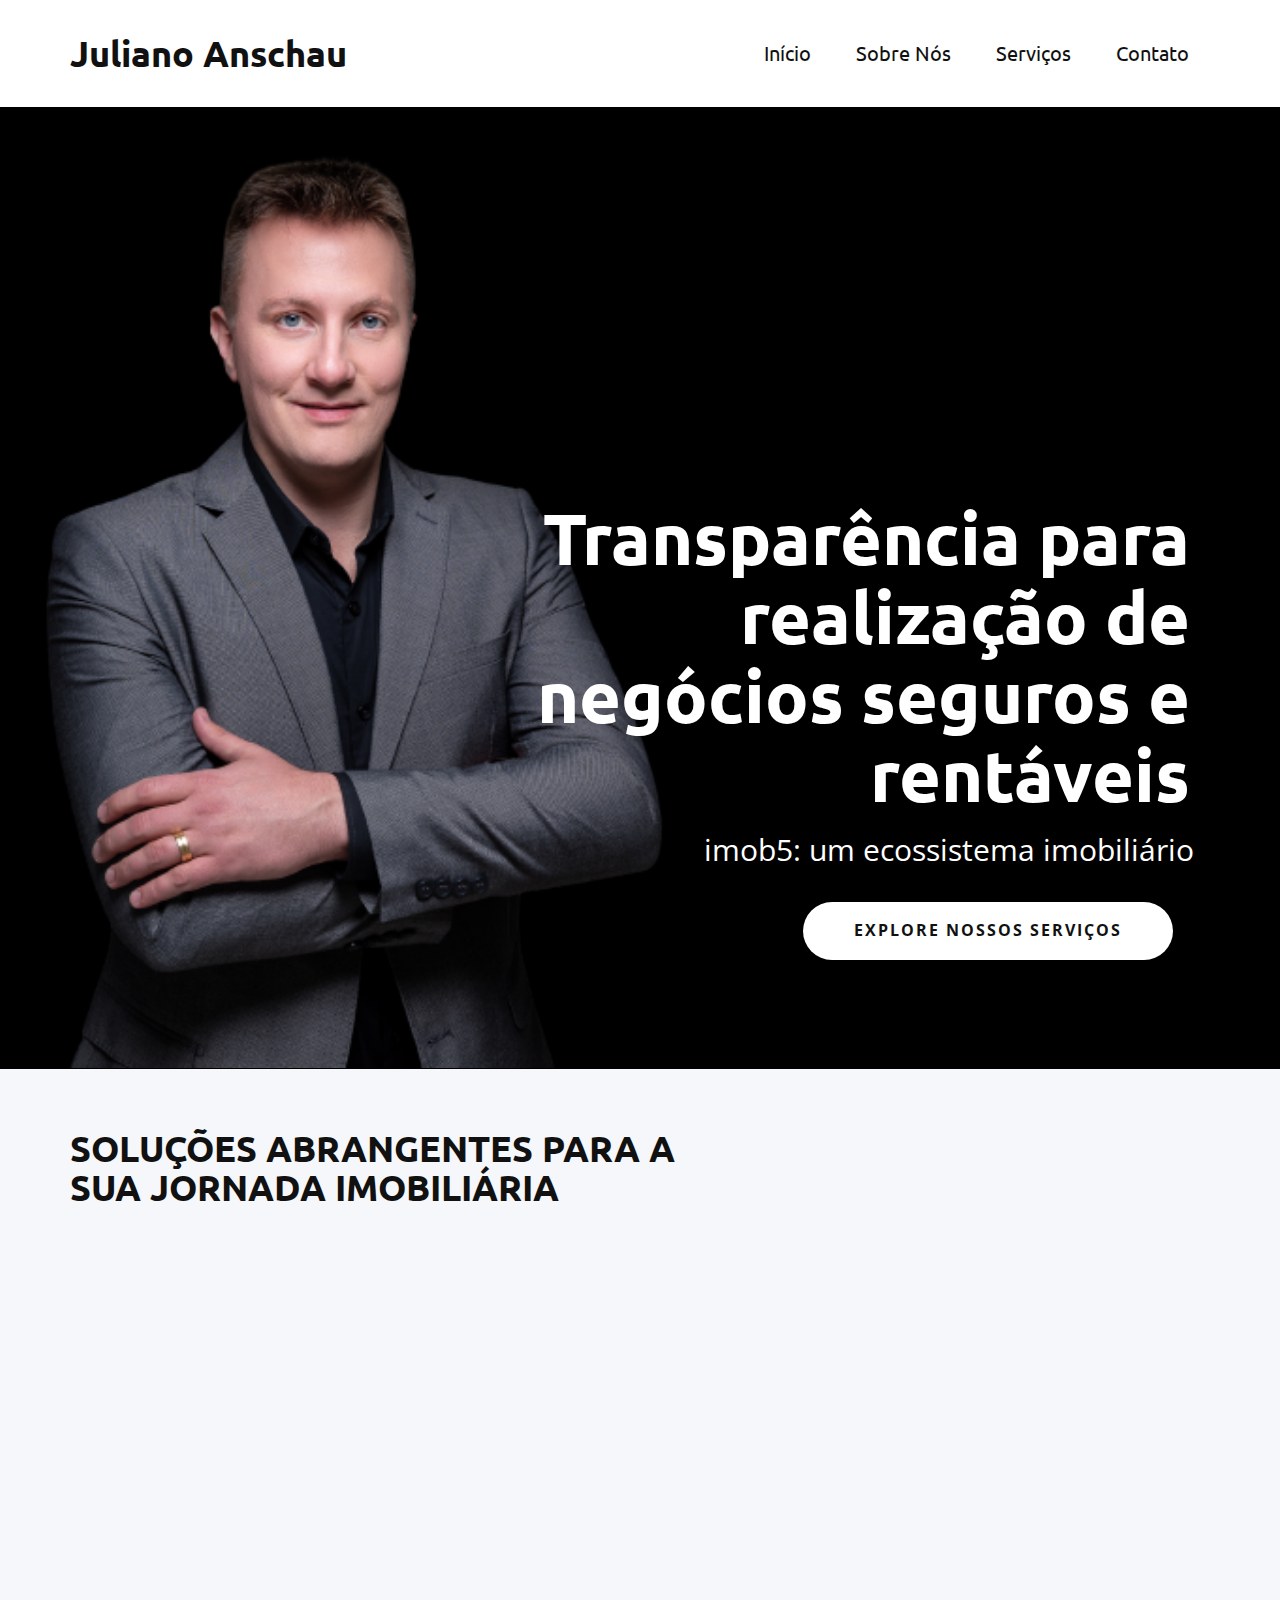
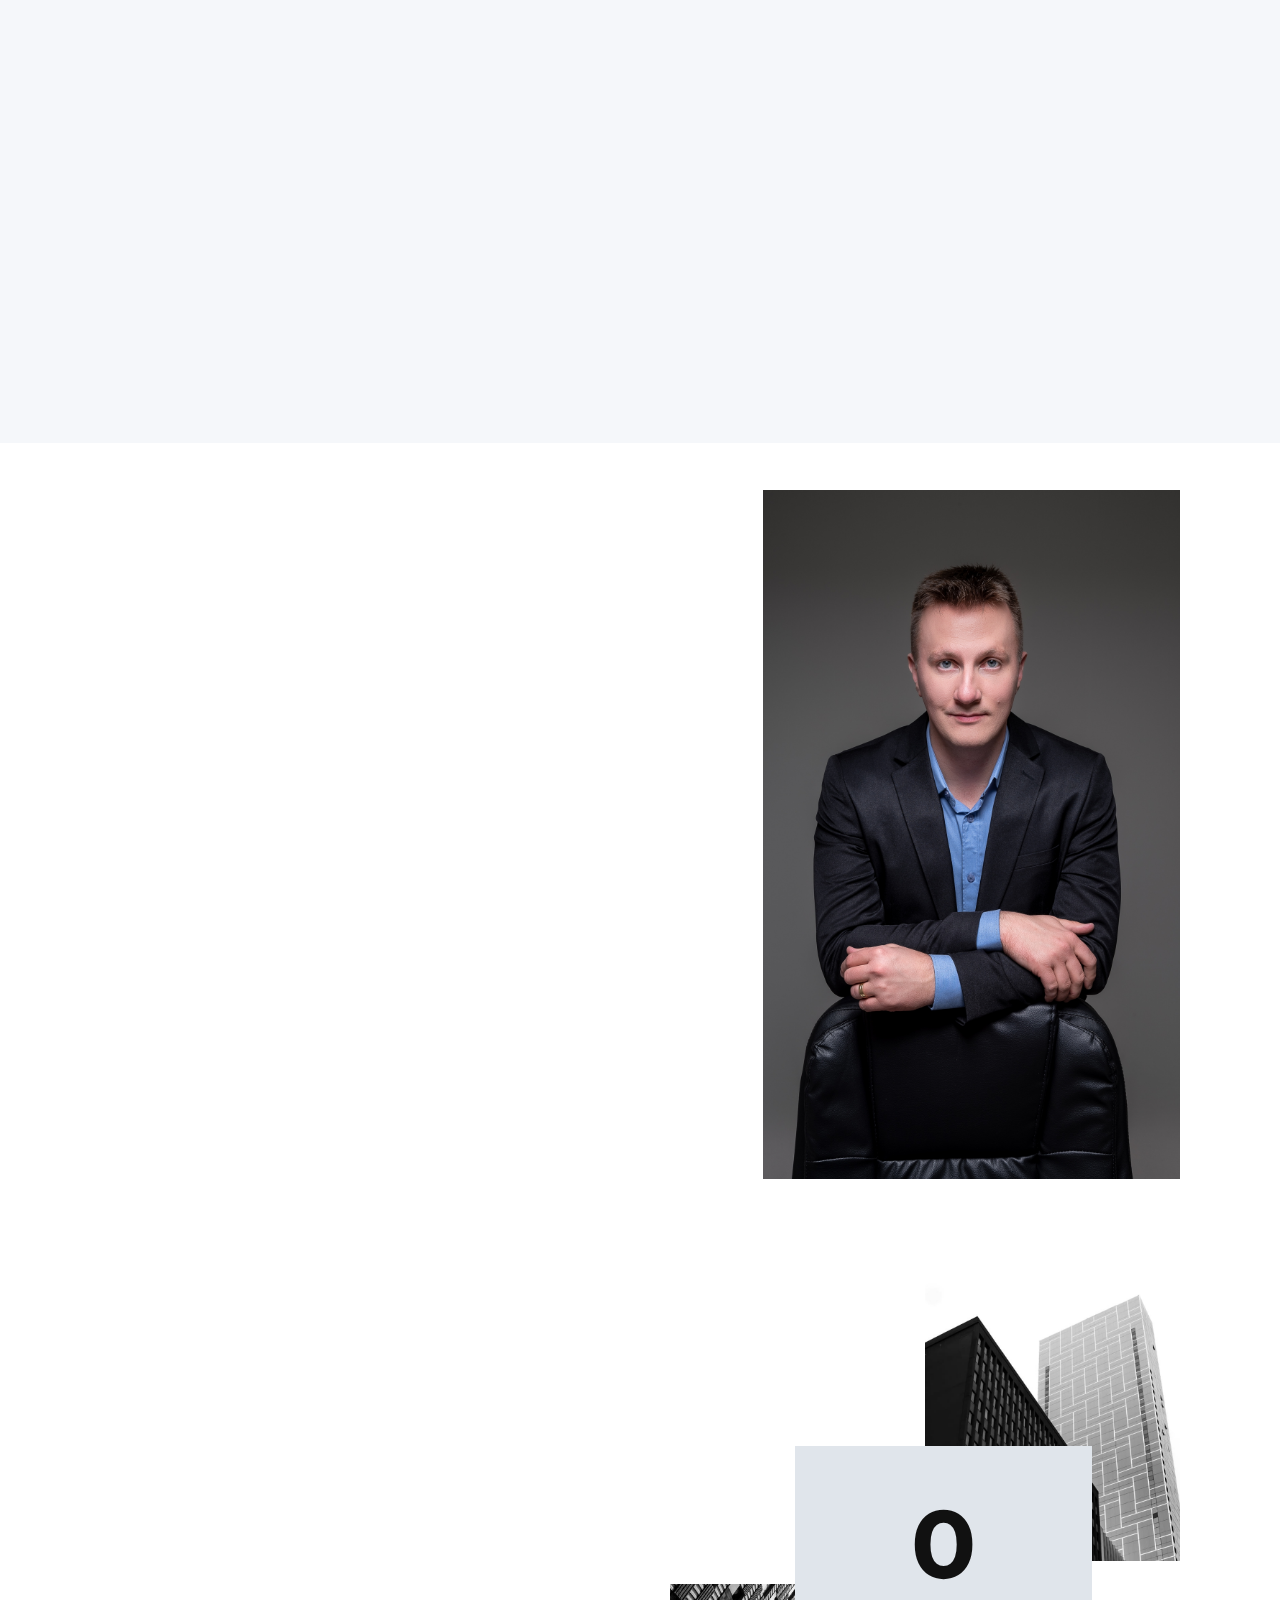
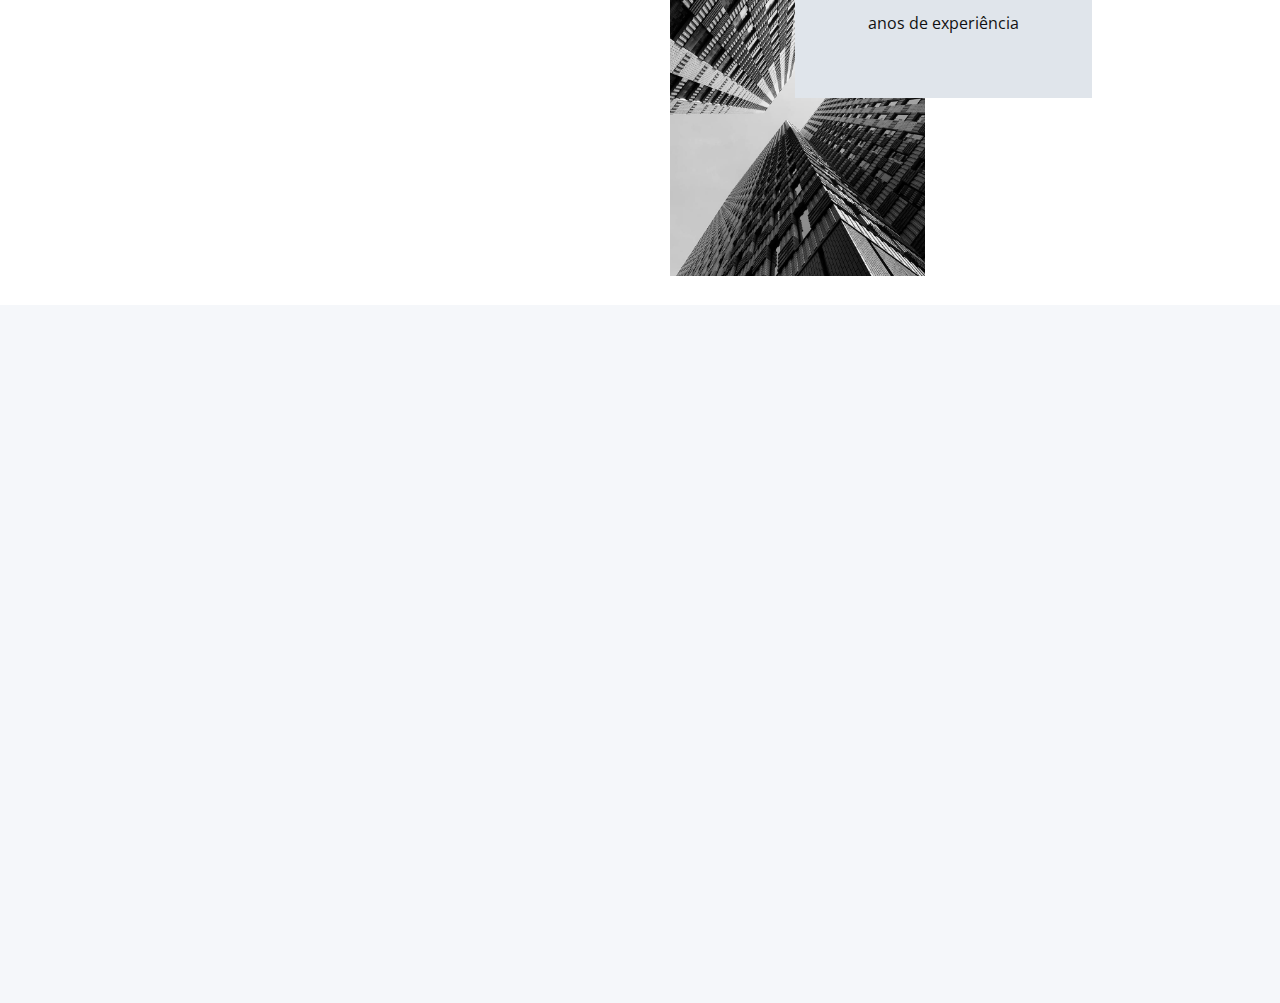
==== commit 0af7ce3e: "nova" ====
--- a/index.html
+++ b/index.html
@@ -1,127 +1,441 @@
 <!DOCTYPE html>
-<html style="font-size: 16px;" lang="pt"><head>
-    <meta name="viewport" content="width=device-width, initial-scale=1.0">
-    <meta charset="utf-8">
-    <meta name="keywords" content="​Rent your home.
-Own your life.&nbsp;Start of something great., ​We Elevate the Beauty&nbsp;of Your Home, ​We dwelling elegance do shutters appetite yourself diverted, ​We are the experts in quality business strategy, ​We are the best agency to improve your deals, ​Customized Digital Marketing Service, Contact Us, ​Sign me up!">
-    <meta name="description" content="">
-    <title> Juliano Anschau</title>
-    <link rel="stylesheet" href="nicepage.css" media="screen">
-<link rel="stylesheet" href="​Juliano-Anschau.css" media="screen">
-    <script class="u-script" type="text/javascript" src="jquery.js" defer=""></script>
-    <script class="u-script" type="text/javascript" src="nicepage.js" defer=""></script>
-    <meta name="generator" content="Nicepage 5.6.16, nicepage.com">
-    <meta name="referrer" content="origin">
-    <link id="u-theme-google-font" rel="stylesheet" href="https://fonts.googleapis.com/css?family=Roboto:100,100i,300,300i,400,400i,500,500i,700,700i,900,900i|Open+Sans:300,300i,400,400i,500,500i,600,600i,700,700i,800,800i">
-    <link id="u-page-google-font" rel="stylesheet" href="https://fonts.googleapis.com/css?family=Ubuntu:300,300i,400,400i,500,500i,700,700i|Montserrat:100,100i,200,200i,300,300i,400,400i,500,500i,600,600i,700,700i,800,800i,900,900i">
-    
-    
-    
-    
-    
-    
-    <script type="application/ld+json">{
-		"@context": "http://schema.org",
-		"@type": "Organization",
-		"name": ""
-}</script>
-    <meta name="theme-color" content="#478ac9">
-    <meta property="og:title" content="​Juliano Anschau">
-    <meta property="og:type" content="website">
-  <meta data-intl-tel-input-cdn-path="intlTelInput/"></head>
-  <body data-home-page="​Juliano-Anschau.html" data-home-page-title="​Juliano Anschau" class="u-body u-xl-mode" data-lang="pt"><header class="u-clearfix u-header u-sticky u-white u-header" id="sec-f400"><div class="u-clearfix u-sheet u-valign-middle u-sheet-1">
+<html style="font-size: 16px" lang="pt">
+  <head>
+    <meta name="viewport" content="width=device-width, initial-scale=1.0" />
+    <meta charset="utf-8" />
+    <meta
+      name="keywords"
+      content="​Rent your home.
+Own your life.&nbsp;Start of something great., ​We Elevate the Beauty&nbsp;of Your Home, ​We dwelling elegance do shutters appetite yourself diverted, ​We are the experts in quality business strategy, ​We are the best agency to improve your deals, ​Customized Digital Marketing Service, Contact Us, ​Sign me up!"
+    />
+    <meta name="description" content="" />
+    <title>Juliano Anschau</title>
+    <link rel="stylesheet" href="nicepage.css" media="screen" />
+    <link rel="stylesheet" href="​Juliano-Anschau.css" media="screen" />
+    <script
+      class="u-script"
+      type="text/javascript"
+      src="jquery.js"
+      defer=""
+    ></script>
+    <script
+      class="u-script"
+      type="text/javascript"
+      src="nicepage.js"
+      defer=""
+    ></script>
+    <meta name="generator" content="Nicepage 5.6.16, nicepage.com" />
+    <meta name="referrer" content="origin" />
+    <link
+      id="u-theme-google-font"
+      rel="stylesheet"
+      href="https://fonts.googleapis.com/css?family=Roboto:100,100i,300,300i,400,400i,500,500i,700,700i,900,900i|Open+Sans:300,300i,400,400i,500,500i,600,600i,700,700i,800,800i"
+    />
+    <link
+      id="u-page-google-font"
+      rel="stylesheet"
+      href="https://fonts.googleapis.com/css?family=Ubuntu:300,300i,400,400i,500,500i,700,700i|Montserrat:100,100i,200,200i,300,300i,400,400i,500,500i,600,600i,700,700i,800,800i,900,900i"
+    />
+
+    <script type="application/ld+json">
+      {
+        "@context": "http://schema.org",
+        "@type": "Organization",
+        "name": ""
+      }
+    </script>
+    <meta name="theme-color" content="#478ac9" />
+    <meta property="og:title" content="​Juliano Anschau" />
+    <meta property="og:type" content="website" />
+    <meta data-intl-tel-input-cdn-path="intlTelInput/" />
+  </head>
+  <body
+    data-home-page="​Juliano-Anschau.html"
+    data-home-page-title="​Juliano Anschau"
+    class="u-body u-xl-mode"
+    data-lang="pt"
+  >
+    <header class="u-clearfix u-header u-sticky u-white u-header" id="sec-f400">
+      <div
+        class="u-clearfix u-sheet u-valign-middle-lg u-valign-middle-xl u-sheet-1"
+      >
+        <style>
+          #perguntas div {
+            border-radius: 15px;
+          }
+
+          body::-webkit-scrollbar {
+            /* :tamanho da barra de rolagem */
+            width: 0.25rem;
+          }
+
+          body::-webkit-scrollbar-track {
+            /* :cor de fundo da barra de rolagem */
+            background: #fff;
+          }
+
+          body::-webkit-scrollbar-thumb {
+            /* :mudando a cor da barra de rolagem de dentro */
+            background: #7f9fd1;
+          }
+
+          body {
+            overflow-x: hidden;
+          }
+
+          @media (max-width: 768px) {
+            body,
+            html {
+              overflow-x: hidden !important;
+            }
+          }
+
+          #whatsapp {
+            position: fixed;
+            right: 20px;
+            bottom: 20px;
+            z-index: 9999;
+            transition: 1s;
+          }
+
+          @media (max-width: 768px) {
+            #whatsapp {
+              right: 10px;
+              bottom: 10px;
+            }
+          }
+        </style>
+
+        <a
+          id="whatsapp"
+          href="https://api.whatsapp.com/send?phone=5549988335357&text=Ol%C3%A1,%20vim%20pelo%20site!%20Gostaria%20de%20saber%20mais%20sobre%20seus%20servi%C3%A7os.
+      "
+          ><img
+            src="https://raw.githubusercontent.com/Lucas-Henrique-Lopes-Costa/Lucas-Henrique-Lopes-Costa/10c3d59b6e3758a79395d4fb37e688d9650e06fd/whatsapp.svg"
+            alt=""
+        /></a>
+
         <nav class="u-menu u-menu-one-level u-offcanvas u-menu-1">
-          <div class="menu-collapse u-custom-font u-font-ubuntu" style="font-weight: 500; font-size: 1.25rem;">
+          <div
+            class="menu-collapse u-custom-font u-font-ubuntu"
+            style="font-weight: 500; font-size: 1.25rem"
+          >
             <a class="u-button-style u-nav-link" href="#">
-              <svg class="u-svg-link" viewBox="0 0 24 24"><use xmlns:xlink="http://www.w3.org/1999/xlink" xlink:href="#svg-3eaf"></use></svg>
-              <svg class="u-svg-content" version="1.1" id="svg-3eaf" viewBox="0 0 16 16" x="0px" y="0px" xmlns:xlink="http://www.w3.org/1999/xlink" xmlns="http://www.w3.org/2000/svg"><g><rect y="1" width="16" height="2"></rect><rect y="7" width="16" height="2"></rect><rect y="13" width="16" height="2"></rect>
-</g></svg>
+              <svg class="u-svg-link" viewBox="0 0 24 24">
+                <use
+                  xmlns:xlink="http://www.w3.org/1999/xlink"
+                  xlink:href="#svg-3eaf"
+                ></use>
+              </svg>
+              <svg
+                class="u-svg-content"
+                version="1.1"
+                id="svg-3eaf"
+                viewBox="0 0 16 16"
+                x="0px"
+                y="0px"
+                xmlns:xlink="http://www.w3.org/1999/xlink"
+                xmlns="http://www.w3.org/2000/svg"
+              >
+                <g>
+                  <rect y="1" width="16" height="2"></rect>
+                  <rect y="7" width="16" height="2"></rect>
+                  <rect y="13" width="16" height="2"></rect>
+                </g>
+              </svg>
             </a>
           </div>
           <div class="u-custom-menu u-nav-container">
-            <ul class="u-custom-font u-font-ubuntu u-nav u-unstyled u-nav-1"><li class="u-nav-item"><a class="u-button-style u-nav-link">Início</a>
-</li><li class="u-nav-item"><a class="u-button-style u-nav-link">Sobre Nós</a>
-</li><li class="u-nav-item"><a class="u-button-style u-nav-link">Serviços</a>
-</li><li class="u-nav-item"><a class="u-button-style u-nav-link">Imóveis</a>
-</li><li class="u-nav-item"><a class="u-button-style u-nav-link">Contato</a>
-</li></ul>
+            <ul class="u-custom-font u-font-ubuntu u-nav u-unstyled u-nav-1">
+              <li class="u-nav-item">
+                <a
+                  class="u-button-style u-nav-link"
+                  href="​Juliano-Anschau.html#carousel_063e"
+                  >Início</a
+                >
+              </li>
+              <li class="u-nav-item">
+                <a
+                  class="u-button-style u-nav-link"
+                  href="​Juliano-Anschau.html#carousel_7590"
+                  >Sobre Nós</a
+                >
+              </li>
+              <li class="u-nav-item">
+                <a
+                  class="u-button-style u-nav-link"
+                  href="​Juliano-Anschau.html#carousel_99a5"
+                  >Serviços</a
+                >
+              </li>
+              <li class="u-nav-item">
+                <a
+                  class="u-button-style u-nav-link"
+                  href="​Juliano-Anschau.html#carousel_e661"
+                  >Contato</a
+                >
+              </li>
+            </ul>
           </div>
           <div class="u-custom-menu u-nav-container-collapse">
-            <div class="u-black u-container-style u-inner-container-layout u-opacity u-opacity-95 u-sidenav">
+            <div
+              class="u-black u-container-style u-inner-container-layout u-opacity u-opacity-95 u-sidenav"
+            >
               <div class="u-inner-container-layout u-sidenav-overflow">
                 <div class="u-menu-close"></div>
-                <ul class="u-align-center u-nav u-popupmenu-items u-unstyled u-nav-2"><li class="u-nav-item"><a class="u-button-style u-nav-link">Início</a>
-</li><li class="u-nav-item"><a class="u-button-style u-nav-link">Sobre Nós</a>
-</li><li class="u-nav-item"><a class="u-button-style u-nav-link">Serviços</a>
-</li><li class="u-nav-item"><a class="u-button-style u-nav-link">Imóveis</a>
-</li><li class="u-nav-item"><a class="u-button-style u-nav-link">Contato</a>
-</li></ul>
+                <ul
+                  class="u-align-center u-nav u-popupmenu-items u-unstyled u-nav-2"
+                >
+                  <li class="u-nav-item">
+                    <a
+                      class="u-button-style u-nav-link"
+                      href="​Juliano-Anschau.html#carousel_063e"
+                      >Início</a
+                    >
+                  </li>
+                  <li class="u-nav-item">
+                    <a
+                      class="u-button-style u-nav-link"
+                      href="​Juliano-Anschau.html#carousel_7590"
+                      >Sobre Nós</a
+                    >
+                  </li>
+                  <li class="u-nav-item">
+                    <a
+                      class="u-button-style u-nav-link"
+                      href="​Juliano-Anschau.html#carousel_99a5"
+                      >Serviços</a
+                    >
+                  </li>
+                  <li class="u-nav-item">
+                    <a
+                      class="u-button-style u-nav-link"
+                      href="​Juliano-Anschau.html#carousel_e661"
+                      >Contato</a
+                    >
+                  </li>
+                </ul>
               </div>
             </div>
             <div class="u-black u-menu-overlay u-opacity u-opacity-70"></div>
           </div>
         </nav>
-        <h1 class="u-custom-font u-font-ubuntu u-text u-title u-text-1"> Juliano Anschau</h1>
-      </div></header>
-    <section class="skrollable u-align-left u-black u-clearfix u-section-1" src="" id="carousel_063e">
-      <img class="u-image u-image-default u-image-1" src="images/Juliano_Anschau-070-DIAMANTE-removebg-preview.png" alt="" data-image-width="447" data-image-height="558">
-      <h1 class="u-align-right u-custom-font u-font-ubuntu u-text u-text-body-alt-color u-title u-text-1"> Transparência para realização de negócios seguros e rentáveis</h1>
-      <p class="u-custom-font u-large-text u-text u-text-body-alt-color u-text-font u-text-variant u-text-2"> imob5: um ecossistema imobiliário</p>
-      <a href="https://nicepage.com/html-website-builder" class="u-btn u-btn-round u-button-style u-radius-50 u-white u-btn-1"> Explore Nossos Serviços</a>
+        <h1 class="u-custom-font u-font-ubuntu u-text u-title u-text-1">
+          Juliano Anschau
+        </h1>
+      </div>
+    </header>
+    <section
+      class="skrollable u-align-left u-black u-clearfix u-section-1"
+      src=""
+      id="carousel_063e"
+    >
+      <img
+        class="u-image u-image-default u-image-1"
+        src="images/Juliano_Anschau-070-DIAMANTE-removebg-preview.png"
+        alt=""
+        data-image-width="447"
+        data-image-height="558"
+      />
+      <h1
+        class="u-align-center-xs u-align-right-lg u-align-right-md u-align-right-sm u-align-right-xl u-custom-font u-font-ubuntu u-text u-text-body-alt-color u-title u-text-1"
+      >
+        Transparência para realização de negócios seguros e rentáveis
+      </h1>
+      <p
+        class="u-align-center-xs u-custom-font u-large-text u-text u-text-body-alt-color u-text-font u-text-variant u-text-2"
+      >
+        imob5: um ecossistema imobiliário
+      </p>
+      <a
+        href="​Juliano-Anschau.html#carousel_e661"
+        class="u-align-center-xs u-btn u-btn-round u-button-style u-radius-50 u-white u-btn-1"
+      >
+        Explore Nossos Serviços</a
+      >
     </section>
-    <section class="u-clearfix u-palette-5-light-3 u-section-2" id="carousel_99a5">
+    <section
+      class="u-clearfix u-palette-5-light-3 u-section-2"
+      id="carousel_99a5"
+    >
       <div class="u-clearfix u-sheet u-sheet-1">
-        <h2 class="u-custom-font u-font-ubuntu u-text u-text-1"> Soluções Abrangentes para a Sua Jornada Imobiliária</h2>
+        <h2 class="u-custom-font u-font-ubuntu u-text u-text-1">
+          Soluções Abrangentes para a Sua Jornada Imobiliária
+        </h2>
         <div class="u-list u-list-1">
           <div class="u-repeater u-repeater-1">
-            <div class="u-container-style u-list-item u-repeater-item u-shape-rectangle u-list-item-1" data-animation-name="customAnimationIn" data-animation-duration="2000">
-              <div class="u-container-layout u-similar-container u-container-layout-1">
-                <img class="u-expanded-width u-image u-image-contain u-image-default u-image-1" src="images/Group13.png" alt="" data-image-width="784" data-image-height="249">
-                <p class="u-text u-text-default u-text-2"> Oferecemos consultas personalizadas para garantir transações imobiliárias transparentes e seguras.</p><span class="u-file-icon u-icon u-text-palette-5-base u-icon-1"><img src="images/545682-56985899.png" alt=""></span>
+            <div
+              class="u-container-style u-list-item u-repeater-item u-shape-rectangle u-list-item-1"
+              data-animation-name="customAnimationIn"
+              data-animation-duration="2000"
+            >
+              <div
+                class="u-container-layout u-similar-container u-container-layout-1"
+              >
+                <img
+                  class="u-expanded-width u-image u-image-contain u-image-default u-image-1"
+                  src="images/Group13.png"
+                  alt=""
+                  data-image-width="784"
+                  data-image-height="249"
+                />
+                <p class="u-text u-text-default u-text-2">
+                  Oferecemos consultas personalizadas para garantir transações
+                  imobiliárias transparentes e seguras.
+                </p>
+                <span
+                  class="u-file-icon u-icon u-text-palette-5-base u-icon-1"
+                  data-href="​Juliano-Anschau.html#carousel_e661"
+                  ><img src="images/545682-56985899.png" alt=""
+                /></span>
               </div>
             </div>
-            <div class="u-container-style u-list-item u-repeater-item u-shape-rectangle u-list-item-2" data-animation-name="customAnimationIn" data-animation-duration="2000">
-              <div class="u-container-layout u-similar-container u-container-layout-2">
-                <img class="u-expanded-width u-image u-image-contain u-image-default u-image-2" src="images/Group2.png" alt="" data-image-width="784" data-image-height="249">
-                <p class="u-text u-text-default u-text-3"> Participe dos nossos treinamentos e workshops focados em liderança para tomar decisões informadas no mercado imobiliário.</p><span class="u-file-icon u-icon u-text-palette-5-base u-icon-2"><img src="images/545682-56985899.png" alt=""></span>
+            <div
+              class="u-container-style u-list-item u-repeater-item u-shape-rectangle u-list-item-2"
+              data-animation-name="customAnimationIn"
+              data-animation-duration="2000"
+            >
+              <div
+                class="u-container-layout u-similar-container u-container-layout-2"
+              >
+                <img
+                  class="u-expanded-width u-image u-image-contain u-image-default u-image-2"
+                  src="images/Group2.png"
+                  alt=""
+                  data-image-width="784"
+                  data-image-height="249"
+                />
+                <p class="u-text u-text-default u-text-3">
+                  Participe dos nossos treinamentos e workshops focados em
+                  liderança para tomar decisões informadas no mercado
+                  imobiliário.
+                </p>
+                <span
+                  class="u-file-icon u-icon u-text-palette-5-base u-icon-2"
+                  data-href="​Juliano-Anschau.html#carousel_e661"
+                  ><img src="images/545682-56985899.png" alt=""
+                /></span>
               </div>
             </div>
           </div>
         </div>
-        <div class="u-list u-list-2">
+        <div class="u-expanded-width-xs u-list u-list-2">
           <div class="u-repeater u-repeater-2">
-            <div class="u-container-style u-list-item u-repeater-item u-shape-rectangle u-list-item-3" data-animation-name="customAnimationIn" data-animation-duration="2000">
-              <div class="u-container-layout u-similar-container u-container-layout-3">
-                <img class="u-expanded-width u-image u-image-contain u-image-default u-image-3" src="images/Group3.png" alt="" data-image-width="784" data-image-height="249">
-                <p class="u-text u-text-default u-text-4"> Nossos especialistas oferecem suporte legal, contábil e financeiro para uma experiência sem complicações.</p><span class="u-file-icon u-icon u-text-palette-5-base u-icon-3"><img src="images/545682-56985899.png" alt=""></span>
+            <div
+              class="u-container-style u-list-item u-repeater-item u-shape-rectangle u-list-item-3"
+              data-animation-name="customAnimationIn"
+              data-animation-duration="2000"
+            >
+              <div
+                class="u-container-layout u-similar-container u-container-layout-3"
+              >
+                <img
+                  class="u-expanded-width u-image u-image-contain u-image-default u-image-3"
+                  src="images/Group3.png"
+                  alt=""
+                  data-image-width="784"
+                  data-image-height="249"
+                />
+                <p class="u-text u-text-default u-text-4">
+                  Nossos especialistas oferecem suporte legal, contábil e
+                  financeiro para uma experiência sem complicações.
+                </p>
+                <span
+                  class="u-file-icon u-icon u-text-palette-5-base u-icon-3"
+                  data-href="​Juliano-Anschau.html#carousel_e661"
+                  ><img src="images/545682-56985899.png" alt=""
+                /></span>
               </div>
             </div>
-            <div class="u-container-style u-list-item u-repeater-item u-shape-rectangle u-list-item-4" data-animation-name="customAnimationIn" data-animation-duration="2000">
-              <div class="u-container-layout u-similar-container u-container-layout-4">
-                <img class="u-expanded-width u-image u-image-contain u-image-default u-image-4" src="images/Group4.png" alt="" data-image-width="784" data-image-height="249">
-                <p class="u-text u-text-default u-text-5"> Do conceito à realidade, auxiliamos na criação de projetos de construção personalizados.</p><span class="u-file-icon u-icon u-text-palette-5-base u-icon-4"><img src="images/545682-56985899.png" alt=""></span>
+            <div
+              class="u-container-style u-list-item u-repeater-item u-shape-rectangle u-list-item-4"
+              data-animation-name="customAnimationIn"
+              data-animation-duration="2000"
+            >
+              <div
+                class="u-container-layout u-similar-container u-container-layout-4"
+              >
+                <img
+                  class="u-expanded-width u-image u-image-contain u-image-default u-image-4"
+                  src="images/Group4.png"
+                  alt=""
+                  data-image-width="784"
+                  data-image-height="249"
+                />
+                <p class="u-text u-text-default u-text-5">
+                  Do conceito à realidade, auxiliamos na criação de projetos de
+                  construção personalizados.
+                </p>
+                <span
+                  class="u-file-icon u-icon u-text-palette-5-base u-icon-4"
+                  data-href="​Juliano-Anschau.html#carousel_e661"
+                  ><img src="images/545682-56985899.png" alt=""
+                /></span>
               </div>
             </div>
           </div>
         </div>
       </div>
     </section>
-    <section class="u-clearfix u-white u-section-3" id="carousel_e903">
-      <div class="u-clearfix u-sheet u-valign-bottom u-sheet-1">
-        <div class="u-clearfix u-expanded-width u-gutter-30 u-layout-wrap u-layout-wrap-1">
+    <section
+      class="u-clearfix u-container-align-center-xs u-white u-section-3"
+      id="carousel_e903"
+    >
+      <div
+        class="u-clearfix u-sheet u-valign-bottom-lg u-valign-bottom-md u-valign-bottom-sm u-valign-bottom-xl u-sheet-1"
+      >
+        <div
+          class="u-clearfix u-expanded-width u-gutter-30 u-layout-wrap u-layout-wrap-1"
+        >
           <div class="u-layout">
             <div class="u-layout-row">
-              <div class="u-align-center u-container-style u-layout-cell u-left-cell u-shape-rectangle u-size-34 u-layout-cell-1" data-animation-name="customAnimationIn" data-animation-duration="2000">
+              <div
+                class="u-align-center u-container-style u-layout-cell u-left-cell u-shape-rectangle u-size-34 u-layout-cell-1"
+                data-animation-name="customAnimationIn"
+                data-animation-duration="2000"
+              >
                 <div class="u-container-layout u-container-layout-1">
-                  <h2 class="u-custom-font u-font-ubuntu u-text u-text-1">Conheça nosso propósito</h2>
-                  <p class="u-text u-text-2"> O propósito de Juliano Anschau e da Imob5 transcende o simples negócio imobiliário. É uma missão centrada nas pessoas, impulsionada pela vontade de ajudar indivíduos a alcançarem seus sonhos e objetivos de vida. Através de uma abordagem segura e rentável, a Imob5 busca não apenas fechar negócios imobiliários, mas também melhorar a qualidade de vida de seus clientes.</p>
-                  <p class="u-text u-text-3">Somos comprometidos a fornecer consultoria individualizada, educação, serviços abrangentes e até mesmo oportunidades de materialização de projetos, estendendo sua influência além do mercado imobiliário tradicional para se tornarem verdadeiros parceiros na jornada de sucesso de seus clientes. Essa missão reflete um compromisso sólido em criar valor e construir relacionamentos duradouros, estabelecendo a Imob5 como uma força positiva no setor imobiliário.</p>
-                  <a href="https://nicepage.me" class="u-active-palette-5-base u-border-none u-btn u-btn-round u-button-style u-custom-color-5 u-hover-palette-5-base u-radius-50 u-btn-1"> Enviar Mensagem</a>
+                  <h2 class="u-custom-font u-font-ubuntu u-text u-text-1">
+                    Conheça nosso propósito
+                  </h2>
+                  <p class="u-text u-text-2">
+                    O propósito de Juliano Anschau e da Imob5 transcende o
+                    simples negócio imobiliário. É uma missão centrada nas
+                    pessoas, impulsionada pela vontade de ajudar indivíduos a
+                    alcançarem seus sonhos e objetivos de vida. Através de uma
+                    abordagem segura e rentável, a Imob5 busca não apenas fechar
+                    negócios imobiliários, mas também melhorar a qualidade de
+                    vida de seus clientes.
+                  </p>
+                  <p class="u-text u-text-3">
+                    Somos comprometidos a fornecer consultoria individualizada,
+                    educação, serviços abrangentes e até mesmo oportunidades de
+                    materialização de projetos, estendendo sua influência além
+                    do mercado imobiliário tradicional para se tornarem
+                    verdadeiros parceiros na jornada de sucesso de seus
+                    clientes. Essa missão reflete um compromisso sólido em criar
+                    valor e construir relacionamentos duradouros, estabelecendo
+                    a Imob5 como uma força positiva no setor imobiliário.
+                  </p>
+                  <a
+                    href="​Juliano-Anschau.html#carousel_e661"
+                    class="u-active-palette-5-base u-border-none u-btn u-btn-round u-button-style u-custom-color-5 u-hover-palette-5-base u-radius-50 u-btn-1"
+                  >
+                    Enviar Mensagem</a
+                  >
                 </div>
               </div>
-              <div class="u-align-left u-container-style u-layout-cell u-right-cell u-size-26 u-layout-cell-2">
+              <div
+                class="u-align-left u-container-style u-layout-cell u-right-cell u-size-26 u-layout-cell-2"
+              >
                 <div class="u-container-layout u-container-layout-2">
-                  <img alt="" class="u-align-left u-expanded-width u-image u-image-default u-image-1" data-image-width="1367" data-image-height="2048" src="images/JulianoAnschau-050-Editar.jpg">
+                  <img
+                    alt=""
+                    class="u-align-left u-expanded-width u-image u-image-default u-image-1"
+                    data-image-width="1367"
+                    data-image-height="2048"
+                    src="images/JulianoAnschau-050-Editar.jpg"
+                  />
                 </div>
               </div>
             </div>
@@ -130,26 +444,94 @@
       </div>
     </section>
     <section class="u-clearfix u-section-4" id="carousel_7590">
-      <div class="u-clearfix u-sheet u-valign-middle u-sheet-1">
+      <div class="u-clearfix u-sheet u-valign-middle-xl u-sheet-1">
         <div class="u-clearfix u-expanded-width u-layout-wrap u-layout-wrap-1">
           <div class="u-layout">
             <div class="u-layout-row">
-              <div class="u-align-left u-container-style u-layout-cell u-size-30 u-layout-cell-1" data-animation-name="customAnimationIn" data-animation-duration="2000">
-                <div class="u-container-layout u-valign-middle u-container-layout-1">
-                  <h2 class="u-custom-font u-font-ubuntu u-text u-text-default u-text-1"> Sobre Nós</h2>
-                  <p class="u-custom-font u-font-montserrat u-large-text u-text u-text-palette-5-light-1 u-text-variant u-text-2"> Combinamos Expertise em Diversas Áreas, Localidades e Setores.</p>
-                  <p class="u-text u-text-3"> A Imob5, liderada por Juliano Anschau, traz mais de 12 anos de experiência em negócios imobiliários para ajudá-lo a realizar seus sonhos e melhorar sua qualidade de vida. Nosso propósito é fornecer soluções imobiliárias seguras e rentáveis, adaptadas às suas necessidades.</p>
-                  <a href="https://nicepage.com/k/auction-website-templates" class="u-active-none u-btn u-button-style u-hover-none u-none u-text-black u-text-hover-palette-5-light-1 u-btn-1"><span class="u-icon u-icon-1"><svg xmlns="http://www.w3.org/2000/svg" xmlns:xlink="http://www.w3.org/1999/xlink" version="1.1" xml:space="preserve" class="u-svg-content" viewBox="0 0 512 512" x="0px" y="0px" style="width: 1em; height: 1em;"><path style="fill:currentColor;" d="M256,0C114.617,0,0,114.617,0,256c0,52.03,15.563,100.414,42.231,140.818L0,512l119.128-39.706  C158.72,497.399,205.639,512,256,512c141.383,0,256-114.617,256-256S397.383,0,256,0z"></path><path style="fill:#FFFFFF;" d="M397.233,335.078V377.6c0.062,15.66-12.606,28.398-28.292,28.469c-0.892,0-1.783-0.035-2.675-0.115  c-43.705-4.74-85.689-19.641-122.571-43.52c-34.313-21.76-63.409-50.803-85.222-85.054c-24.002-36.979-38.938-79.086-43.599-122.898  c-1.412-15.59,10.108-29.378,25.732-30.791c0.847-0.062,1.686-0.106,2.534-0.106h42.611c14.257-0.141,26.412,10.293,28.407,24.382  c1.801,13.612,5.138,26.968,9.94,39.83c3.902,10.364,1.404,22.042-6.391,29.908l-18.035,17.999  c20.215,35.487,49.664,64.874,85.221,85.054l18.035-17.999c7.883-7.786,19.588-10.275,29.97-6.382  c12.888,4.802,26.271,8.13,39.91,9.922C387.09,308.312,397.594,320.689,397.233,335.078z"></path></svg><img></span>&nbsp;Conversar agora
+              <div
+                class="u-align-left u-container-style u-layout-cell u-size-30 u-layout-cell-1"
+                data-animation-name="customAnimationIn"
+                data-animation-duration="2000"
+              >
+                <div
+                  class="u-container-layout u-valign-middle u-container-layout-1"
+                >
+                  <h2
+                    class="u-custom-font u-font-ubuntu u-text u-text-default u-text-1"
+                  >
+                    Sobre Nós
+                  </h2>
+                  <p
+                    class="u-custom-font u-font-montserrat u-large-text u-text u-text-palette-5-light-1 u-text-variant u-text-2"
+                  >
+                    Combinamos Expertise em Diversas Áreas, Localidades e
+                    Setores.
+                  </p>
+                  <p class="u-text u-text-3">
+                    A Imob5, liderada por Juliano Anschau, traz mais de 12 anos
+                    de experiência em negócios imobiliários para ajudá-lo a
+                    realizar seus sonhos e melhorar sua qualidade de vida. Nosso
+                    propósito é fornecer soluções imobiliárias seguras e
+                    rentáveis, adaptadas às suas necessidades.
+                  </p>
+                  <a
+                    href="​Juliano-Anschau.html#carousel_e661"
+                    class="u-active-none u-btn u-button-style u-hover-none u-none u-text-black u-text-hover-palette-5-light-1 u-btn-1"
+                    ><span class="u-icon u-icon-1"
+                      ><svg
+                        xmlns="http://www.w3.org/2000/svg"
+                        xmlns:xlink="http://www.w3.org/1999/xlink"
+                        version="1.1"
+                        xml:space="preserve"
+                        class="u-svg-content"
+                        viewBox="0 0 512 512"
+                        x="0px"
+                        y="0px"
+                        style="width: 1em; height: 1em"
+                      >
+                        <path
+                          style="fill: currentColor"
+                          d="M256,0C114.617,0,0,114.617,0,256c0,52.03,15.563,100.414,42.231,140.818L0,512l119.128-39.706  C158.72,497.399,205.639,512,256,512c141.383,0,256-114.617,256-256S397.383,0,256,0z"
+                        ></path>
+                        <path
+                          style="fill: #ffffff"
+                          d="M397.233,335.078V377.6c0.062,15.66-12.606,28.398-28.292,28.469c-0.892,0-1.783-0.035-2.675-0.115  c-43.705-4.74-85.689-19.641-122.571-43.52c-34.313-21.76-63.409-50.803-85.222-85.054c-24.002-36.979-38.938-79.086-43.599-122.898  c-1.412-15.59,10.108-29.378,25.732-30.791c0.847-0.062,1.686-0.106,2.534-0.106h42.611c14.257-0.141,26.412,10.293,28.407,24.382  c1.801,13.612,5.138,26.968,9.94,39.83c3.902,10.364,1.404,22.042-6.391,29.908l-18.035,17.999  c20.215,35.487,49.664,64.874,85.221,85.054l18.035-17.999c7.883-7.786,19.588-10.275,29.97-6.382  c12.888,4.802,26.271,8.13,39.91,9.922C387.09,308.312,397.594,320.689,397.233,335.078z"
+                        ></path></svg
+                      ><img /></span
+                    >&nbsp;Conversar agora
                   </a>
                 </div>
               </div>
-              <div class="u-container-style u-layout-cell u-size-30 u-layout-cell-2">
+              <div
+                class="u-container-style u-layout-cell u-size-30 u-layout-cell-2"
+              >
                 <div class="u-container-layout u-container-layout-2">
-                  <img class="u-image u-image-default u-image-1" src="images/pexels-photo-3735354.jpeg" alt="" data-image-width="720" data-image-height="1080">
-                  <img class="u-image u-image-default u-image-2" src="images/pexels-photo-3277468.jpeg" alt="" data-image-width="810" data-image-height="1080">
-                  <div class="u-align-center u-container-style u-group u-palette-5-light-2 u-group-1">
+                  <img
+                    class="u-image u-image-default u-image-1"
+                    src="images/pexels-photo-3735354.jpeg"
+                    alt=""
+                    data-image-width="720"
+                    data-image-height="1080"
+                  />
+                  <img
+                    class="u-image u-image-default u-image-2"
+                    src="images/pexels-photo-3277468.jpeg"
+                    alt=""
+                    data-image-width="810"
+                    data-image-height="1080"
+                  />
+                  <div
+                    class="u-align-center u-container-style u-group u-palette-5-light-2 u-group-1"
+                  >
                     <div class="u-container-layout u-container-layout-3">
-                      <h3 class="u-custom-font u-font-montserrat u-text u-text-4" data-animation-name="counter" data-animation-event="scroll" data-animation-duration="3000">12</h3>
+                      <h3
+                        class="u-custom-font u-font-montserrat u-text u-text-4"
+                        data-animation-name="counter"
+                        data-animation-event="scroll"
+                        data-animation-duration="3000"
+                      >
+                        12
+                      </h3>
                       <p class="u-text u-text-5">anos de experiência</p>
                     </div>
                   </div>
@@ -160,59 +542,205 @@
         </div>
       </div>
     </section>
-    <section class="u-clearfix u-palette-5-light-3 u-section-5" id="carousel_e661">
+    <section
+      class="u-clearfix u-palette-5-light-3 u-section-5"
+      id="carousel_e661"
+    >
       <div class="u-clearfix u-sheet u-sheet-1">
         <div class="u-clearfix u-expanded-width u-layout-wrap u-layout-wrap-1">
           <div class="u-layout">
             <div class="u-layout-row">
-              <div class="u-container-style u-layout-cell u-size-32 u-layout-cell-1" data-animation-name="customAnimationIn" data-animation-duration="2000">
+              <div
+                class="u-container-style u-layout-cell u-size-32 u-layout-cell-1"
+                data-animation-name="customAnimationIn"
+                data-animation-duration="2000"
+              >
                 <div class="u-container-layout u-container-layout-1">
-                  <h2 class="u-custom-font u-font-ubuntu u-text u-text-default u-text-1">Contato</h2>
-                  <p class="u-text u-text-2"> Chapecó - SC e Todo Brasil</p>
+                  <h2
+                    class="u-custom-font u-font-ubuntu u-text u-text-default u-text-1"
+                  >
+                    Contato
+                  </h2>
+                  <p class="u-text u-text-2">Chapecó - SC e Todo Brasil</p>
                   <h5 class="u-custom-font u-font-ubuntu u-text u-text-3">
-                    <span style="font-weight: 700;" class="u-text-palette-5-light-1"> (49) 98833 5357</span>
-                    <br>
+                    <a
+                      class="u-active-none u-border-none u-btn u-button-link u-button-style u-hover-none u-none u-text-palette-1-base u-btn-1"
+                      href="https://api.whatsapp.com/send?phone=5549988335357&amp;text=Ol%C3%A1,%20vim%20pelo%20site!%20Gostaria%20de%20saber%20mais%20sobre%20seus%20servi%C3%A7os."
+                      target="_blank"
+                    >
+                      <span
+                        style="font-weight: 700"
+                        class="u-text-palette-5-light-1"
+                      >
+                        (49) 98833 5357</span
+                      >
+                      <br />
+                    </a>
                   </h5>
                   <div class="u-form u-form-1">
-                    <form action="https://forms.nicepagesrv.com/v2/form/process" class="u-clearfix u-form-spacing-10 u-form-vertical u-inner-form" source="email" name="form" style="padding: 10px;">
+                    <form
+                      action="https://forms.nicepagesrv.com/v2/form/process"
+                      class="u-clearfix u-form-spacing-10 u-form-vertical u-inner-form"
+                      source="email"
+                      name="form"
+                      style="padding: 10px"
+                    >
                       <div class="u-form-group u-form-name">
                         <label for="name-a677" class="u-label">Nome</label>
-                        <input type="text" placeholder="Insira seu Nome" id="name-a677" name="name" class="u-input u-input-rectangle" required="">
+                        <input
+                          type="text"
+                          placeholder="Insira seu Nome"
+                          id="name-a677"
+                          name="name"
+                          class="u-input u-input-rectangle"
+                          required=""
+                        />
                       </div>
                       <div class="u-form-email u-form-group">
                         <label for="email-a677" class="u-label">Email</label>
-                        <input type="email" placeholder="Insira um endereço de email válido" id="email-a677" name="email" class="u-input u-input-rectangle" required="">
+                        <input
+                          type="email"
+                          placeholder="Insira um endereço de email válido"
+                          id="email-a677"
+                          name="email"
+                          class="u-input u-input-rectangle"
+                          required=""
+                        />
                       </div>
                       <div class="u-form-group u-form-message">
-                        <label for="message-a677" class="u-label">Mensagem</label>
-                        <textarea placeholder="Insira sua mensagem" rows="4" cols="50" id="message-a677" name="message" class="u-input u-input-rectangle" required=""></textarea>
+                        <label for="message-a677" class="u-label"
+                          >Mensagem</label
+                        >
+                        <textarea
+                          placeholder="Insira sua mensagem"
+                          rows="4"
+                          cols="50"
+                          id="message-a677"
+                          name="message"
+                          class="u-input u-input-rectangle"
+                          required=""
+                        ></textarea>
                       </div>
                       <div class="u-align-left u-form-group u-form-submit">
-                        <a href="#" class="u-btn u-btn-submit u-button-style">Enviar</a>
-                        <input type="submit" value="submit" class="u-form-control-hidden">
+                        <a href="#" class="u-btn u-btn-submit u-button-style"
+                          >Enviar</a
+                        >
+                        <input
+                          type="submit"
+                          value="submit"
+                          class="u-form-control-hidden"
+                        />
                       </div>
-                      <div class="u-form-send-message u-form-send-success"> Obrigado! A sua mensagem foi enviada. </div>
-                      <div class="u-form-send-error u-form-send-message"> Não foi possível enviar a sua mensagem. Por favor, corrija os erros e tente novamente. </div>
-                      <input type="hidden" value="" name="recaptchaResponse">
-                      <input type="hidden" name="formServices" value="60f75f69-9a4f-9d11-c87f-700a0c1e4260">
+                      <div class="u-form-send-message u-form-send-success">
+                        Obrigado! A sua mensagem foi enviada.
+                      </div>
+                      <div class="u-form-send-error u-form-send-message">
+                        Não foi possível enviar a sua mensagem. Por favor,
+                        corrija os erros e tente novamente.
+                      </div>
+                      <input type="hidden" value="" name="recaptchaResponse" />
+                      <input
+                        type="hidden"
+                        name="formServices"
+                        value="07262ced-739b-a288-9597-5b76dddce27a"
+                      />
                     </form>
                   </div>
                 </div>
               </div>
-              <div class="u-container-style u-layout-cell u-shape-rectangle u-size-28 u-layout-cell-2" data-animation-name="customAnimationIn" data-animation-duration="2000">
+              <div
+                class="u-container-style u-layout-cell u-shape-rectangle u-size-28 u-layout-cell-2"
+                data-animation-name="customAnimationIn"
+                data-animation-duration="2000"
+              >
                 <div class="u-container-layout u-container-layout-2">
-                  <h2 class="u-custom-font u-font-ubuntu u-text u-text-default u-text-4"> Pronto para dar o próximo passo?</h2>
-                  <p class="u-text u-text-5">Entre em contato com a gente em alguma das redes sociais para começar uma nova jornada na sua vida. Busque qualidade, conforto e segurança. Converce com a gente para encontrar o que precisa.</p>
+                  <h2
+                    class="u-custom-font u-font-ubuntu u-text u-text-default u-text-4"
+                  >
+                    Pronto para dar o próximo passo?
+                  </h2>
+                  <p class="u-text u-text-5">
+                    Entre em contato com a gente em alguma das redes sociais
+                    para começar uma nova jornada na sua vida. Busque qualidade,
+                    conforto e segurança. Converce com a gente para encontrar o
+                    que precisa.
+                  </p>
                   <div class="u-social-icons u-spacing-10 u-social-icons-1">
-                    <a class="u-social-url" title="facebook" target="_blank" href="https://facebook.com/name"><span class="u-icon u-social-facebook u-social-icon u-text-black u-icon-1"><svg class="u-svg-link" preserveAspectRatio="xMidYMin slice" viewBox="0 0 112 112" style=""><use xmlns:xlink="http://www.w3.org/1999/xlink" xlink:href="#svg-ffdf"></use></svg><svg class="u-svg-content" viewBox="0 0 112 112" x="0" y="0" id="svg-ffdf"><path fill="currentColor" d="M75.5,28.8H65.4c-1.5,0-4,0.9-4,4.3v9.4h13.9l-1.5,15.8H61.4v45.1H42.8V58.3h-8.8V42.4h8.8V32.2
-c0-7.4,3.4-18.8,18.8-18.8h13.8v15.4H75.5z"></path></svg></span>
+                    <a
+                      class="u-social-url"
+                      title="instagram"
+                      target="_blank"
+                      href="https://instagram.com/juliano.anschau"
+                      ><span
+                        class="u-icon u-social-icon u-social-instagram u-text-black u-icon-1"
+                        ><svg
+                          class="u-svg-link"
+                          preserveAspectRatio="xMidYMin slice"
+                          viewBox="0 0 112 112"
+                          style=""
+                        >
+                          <use
+                            xmlns:xlink="http://www.w3.org/1999/xlink"
+                            xlink:href="#svg-b671"
+                          ></use></svg
+                        ><svg
+                          class="u-svg-content"
+                          viewBox="0 0 112 112"
+                          x="0"
+                          y="0"
+                          id="svg-b671"
+                        >
+                          <path
+                            fill="currentColor"
+                            d="M55.9,32.9c-12.8,0-23.2,10.4-23.2,23.2s10.4,23.2,23.2,23.2s23.2-10.4,23.2-23.2S68.7,32.9,55.9,32.9z
+	 M55.9,69.4c-7.4,0-13.3-6-13.3-13.3c-0.1-7.4,6-13.3,13.3-13.3s13.3,6,13.3,13.3C69.3,63.5,63.3,69.4,55.9,69.4z"
+                          ></path>
+                          <path
+                            fill="#FFFFFF"
+                            d="M79.7,26.8c-3,0-5.4,2.5-5.4,5.4s2.5,5.4,5.4,5.4c3,0,5.4-2.5,5.4-5.4S82.7,26.8,79.7,26.8z"
+                          ></path>
+                          <path
+                            fill="currentColor"
+                            d="M78.2,11H33.5C21,11,10.8,21.3,10.8,33.7v44.7c0,12.6,10.2,22.8,22.7,22.8h44.7c12.6,0,22.7-10.2,22.7-22.7
+	V33.7C100.8,21.1,90.6,11,78.2,11z M91,78.4c0,7.1-5.8,12.8-12.8,12.8H33.5c-7.1,0-12.8-5.8-12.8-12.8V33.7
+	c0-7.1,5.8-12.8,12.8-12.8h44.7c7.1,0,12.8,5.8,12.8,12.8V78.4z"
+                          ></path></svg
+                      ></span>
                     </a>
-                    <a class="u-social-url" title="instagram" target="_blank" href="https://instagram.com/name"><span class="u-icon u-social-icon u-social-instagram u-text-black u-icon-2"><svg class="u-svg-link" preserveAspectRatio="xMidYMin slice" viewBox="0 0 112 112" style=""><use xmlns:xlink="http://www.w3.org/1999/xlink" xlink:href="#svg-b671"></use></svg><svg class="u-svg-content" viewBox="0 0 112 112" x="0" y="0" id="svg-b671"><path fill="currentColor" d="M55.9,32.9c-12.8,0-23.2,10.4-23.2,23.2s10.4,23.2,23.2,23.2s23.2-10.4,23.2-23.2S68.7,32.9,55.9,32.9z
-	 M55.9,69.4c-7.4,0-13.3-6-13.3-13.3c-0.1-7.4,6-13.3,13.3-13.3s13.3,6,13.3,13.3C69.3,63.5,63.3,69.4,55.9,69.4z"></path><path fill="#FFFFFF" d="M79.7,26.8c-3,0-5.4,2.5-5.4,5.4s2.5,5.4,5.4,5.4c3,0,5.4-2.5,5.4-5.4S82.7,26.8,79.7,26.8z"></path><path fill="currentColor" d="M78.2,11H33.5C21,11,10.8,21.3,10.8,33.7v44.7c0,12.6,10.2,22.8,22.7,22.8h44.7c12.6,0,22.7-10.2,22.7-22.7
-	V33.7C100.8,21.1,90.6,11,78.2,11z M91,78.4c0,7.1-5.8,12.8-12.8,12.8H33.5c-7.1,0-12.8-5.8-12.8-12.8V33.7
-	c0-7.1,5.8-12.8,12.8-12.8h44.7c7.1,0,12.8,5.8,12.8,12.8V78.4z"></path></svg></span>
-                    </a>
-                    <a class="u-social-url" target="_blank" data-type="Whatsapp" title="Whatsapp" href=""><span class="u-icon u-social-icon u-social-whatsapp u-text-black u-icon-3"><svg class="u-svg-link" preserveAspectRatio="xMidYMin slice" viewBox="0 0 112 112" style=""><use xmlns:xlink="http://www.w3.org/1999/xlink" xlink:href="#svg-4206"></use></svg><svg class="u-svg-content" viewBox="0 0 112 112" x="0" y="0" id="svg-4206"><circle fill="currentColor" cx="56.1" cy="56.1" r="55"></circle><path fill="#FFFFFF" d="M83.8,28.3C77.2,21.7,68.4,18,59,18c-19.3,0-35.1,15.7-35.1,35.1c0,6.2,1.6,12.2,4.7,17.5l-5,18.2L42.2,84
+                    <a
+                      class="u-social-url"
+                      target="_blank"
+                      data-type="Whatsapp"
+                      title="Whatsapp"
+                      href="https://api.whatsapp.com/send?phone=5549988335357&amp;text=Ol%C3%A1,%20vim%20pelo%20site!%20Gostaria%20de%20saber%20mais%20sobre%20seus%20servi%C3%A7os."
+                      ><span
+                        class="u-icon u-social-icon u-social-whatsapp u-text-black u-icon-2"
+                        ><svg
+                          class="u-svg-link"
+                          preserveAspectRatio="xMidYMin slice"
+                          viewBox="0 0 112 112"
+                          style=""
+                        >
+                          <use
+                            xmlns:xlink="http://www.w3.org/1999/xlink"
+                            xlink:href="#svg-4206"
+                          ></use></svg
+                        ><svg
+                          class="u-svg-content"
+                          viewBox="0 0 112 112"
+                          x="0"
+                          y="0"
+                          id="svg-4206"
+                        >
+                          <circle
+                            fill="currentColor"
+                            cx="56.1"
+                            cy="56.1"
+                            r="55"
+                          ></circle>
+                          <path
+                            fill="#FFFFFF"
+                            d="M83.8,28.3C77.2,21.7,68.4,18,59,18c-19.3,0-35.1,15.7-35.1,35.1c0,6.2,1.6,12.2,4.7,17.5l-5,18.2L42.2,84
 	c5.1,2.8,10.9,4.3,16.8,4.3h0l0,0c19.3,0,35.1-15.7,35.1-35.1C94.1,43.8,90.5,35,83.8,28.3 M59,82.3L59,82.3
 	c-5.2,0-10.4-1.4-14.9-4.1l-1.1-0.6l-11,2.9L35,69.8l-0.7-1.1c-2.9-4.6-4.5-10-4.5-15.5C29.8,37,42.9,24,59,24
 	c7.8,0,15.1,3,20.6,8.6c5.5,5.5,8.5,12.8,8.5,20.6C88.2,69.2,75.1,82.3,59,82.3 M75,60.5c-0.9-0.4-5.2-2.6-6-2.9
@@ -220,7 +748,9 @@
 	c-0.5-0.9-0.1-1.4,0.4-1.8c0.4-0.4,0.9-1,1.3-1.5c0.4-0.5,0.6-0.9,0.9-1.5c0.3-0.6,0.1-1.1-0.1-1.5c-0.2-0.4-2-4.8-2.7-6.5
 	c-0.7-1.7-1.4-1.5-2-1.5c-0.5,0-1.1,0-1.7,0c-0.6,0-1.5,0.2-2.3,1.1c-0.8,0.9-3.1,3-3.1,7.3c0,4.3,3.1,8.5,3.6,9.1
 	c0.4,0.6,6.2,9.4,15,13.2c2.1,0.9,3.7,1.4,5,1.8c2.1,0.7,4,0.6,5.5,0.3c1.7-0.3,5.2-2.1,5.9-4.2c0.7-2,0.7-3.8,0.5-4.2
-	C76.5,61.1,75.9,60.9,75,60.5"></path></svg></span>
+	C76.5,61.1,75.9,60.9,75,60.5"
+                          ></path></svg
+                      ></span>
                     </a>
                   </div>
                 </div>
@@ -230,5 +760,5 @@
         </div>
       </div>
     </section>
-  
-</body></html>+  </body>
+</html>
--- a/nicepage.css
+++ b/nicepage.css
@@ -42268,7 +42268,7 @@
 }
 
 .u-header .u-nav-1 {
-  font-weight: 500;
+  font-weight: 400;
   font-size: 1.25rem;
 }
 
@@ -42292,18 +42292,33 @@
   }
 }
 @media (max-width: 991px) {
+  .u-header .u-sheet-1 {
+    min-height: 98px;
+  }
+
+  .u-header .u-menu-1 {
+    width: auto;
+    margin-top: 29px;
+    margin-right: 0;
+  }
+
   .u-header .u-text-1 {
-    margin-right: 415px;
+    width: auto;
+    margin: -36px 440px 30px -25px;
   }
 }
 @media (max-width: 767px) {
+  .u-header .u-menu-1 {
+    margin-right: 0;
+  }
+
   .u-header .u-text-1 {
-    margin-right: 235px;
+    margin: -36px 256px 29px 0;
   }
 }
 @media (max-width: 575px) {
   .u-header .u-text-1 {
-    margin-right: 35px;
+    margin-right: 56px;
   }
 }
  .u-footer {
--- a/​Juliano-Anschau.css
+++ b/​Juliano-Anschau.css
@@ -26,7 +26,7 @@
   text-transform: uppercase;
   font-weight: 700;
   letter-spacing: 2px;
-  margin: 28px calc(((100% - 1140px) / 2) + 20px) 60px auto;
+  margin: 28px auto 60px 803px;
   padding: 16px 51px;
 }
 
@@ -42,90 +42,102 @@
   }
 
   .u-section-1 .u-btn-1 {
-    margin-right: calc(((100% - 940px) / 2));
+    margin-left: 623px;
   }
 }
 
 @media (max-width: 991px) {
    .u-section-1 {
-    min-height: 905px;
+    min-height: 706px;
   }
 
   .u-section-1 .u-image-1 {
-    width: 720px;
-    height: 993px;
-    margin-left: calc(((100% - 1140px) / 2) + 210px);
+    width: 417px;
+    height: 633px;
+    margin-top: 74px;
   }
 
   .u-section-1 .u-text-1 {
     font-size: 3rem;
     width: auto;
-    margin-top: 232px;
-    margin-right: calc(((100% - 1140px) / 2) + 210px);
-    margin-left: calc(((100% - 1140px) / 2) + 265px);
+    margin-top: -665px;
+    margin-right: calc(((100% - 720px) / 2));
+    margin-left: calc(((100% - 720px) / 2) + 55px);
   }
 
   .u-section-1 .u-text-2 {
+    width: auto;
     margin-top: 63px;
-    margin-right: calc(((100% - 1140px) / 2) + 210px);
-    margin-left: calc(((100% - 1140px) / 2) + 424px);
+    margin-right: calc(((100% - 720px) / 2));
+    margin-left: calc(((100% - 720px) / 2) + 214px);
   }
 
   .u-section-1 .u-btn-1 {
-    margin-right: calc(((100% - 1140px) / 2) + 210px);
+    margin-top: 13px;
+    margin-left: 382px;
   }
 }
 
 @media (max-width: 767px) {
    .u-section-1 {
-    min-height: 657px;
+    min-height: 906px;
   }
 
   .u-section-1 .u-image-1 {
-    width: 540px;
-    height: 745px;
-    margin-left: calc(((100% - 1140px) / 2) + 300px);
+    margin-top: 311px;
   }
 
   .u-section-1 .u-text-1 {
+    margin-top: -902px;
     margin-left: calc(((100% - 1140px) / 2) + 300px);
     margin-right: calc(((100% - 1140px) / 2) + 300px);
   }
 
   .u-section-1 .u-text-2 {
-    margin-right: calc(((100% - 1140px) / 2) + 300px);
-    margin-left: calc(((100% - 1140px) / 2) + 334px);
+    margin-top: 22px;
+    margin-right: calc(((100% - 540px) / 2));
+    margin-left: calc(((100% - 540px) / 2) + 34px);
   }
 
   .u-section-1 .u-btn-1 {
-    margin-right: calc(((100% - 1140px) / 2) + 300px);
+    margin-top: 29px;
+    margin-left: 173px;
   }
 }
 
 @media (max-width: 575px) {
    .u-section-1 {
-    min-height: 381px;
+    min-height: 861px;
   }
 
   .u-section-1 .u-image-1 {
     width: 340px;
-    height: 469px;
-    margin-left: calc(((100% - 1140px) / 2) + 400px);
+    height: 516px;
+    margin-top: 345px;
+    margin-left: 57px;
   }
 
   .u-section-1 .u-text-1 {
     font-size: 2.25rem;
-    margin-left: calc(((100% - 1140px) / 2) + 400px);
-    margin-right: calc(((100% - 1140px) / 2) + 400px);
+    width: 340px;
+    margin-top: -832px;
+    margin-left: auto;
+    margin-right: auto;
   }
 
   .u-section-1 .u-text-2 {
-    margin-left: calc(((100% - 1140px) / 2) + 400px);
-    margin-right: calc(((100% - 1140px) / 2) + 400px);
+    width: 340px;
+    margin-top: 17px;
+    margin-left: auto;
+    margin-right: auto;
   }
 
   .u-section-1 .u-btn-1 {
-    margin-right: calc(((100% - 1140px) / 2) + 372px);
+    margin-top: 37px;
+    margin-left: auto;
+    padding-top: 15px;
+    padding-right: 38px;
+    padding-left: 36px;
   }
 } .u-section-2 {
   background-image: none;
@@ -293,8 +305,12 @@
 }
 
 @media (max-width: 991px) {
+  .u-section-2 .u-sheet-1 {
+    min-height: 1870px;
+  }
+
   .u-section-2 .u-text-1 {
-    margin-right: 301px;
+    margin-right: 91px;
   }
 
   .u-section-2 .u-list-1 {
@@ -331,8 +347,12 @@
 }
 
 @media (max-width: 767px) {
+  .u-section-2 .u-sheet-1 {
+    min-height: 1545px;
+  }
+
   .u-section-2 .u-text-1 {
-    margin-right: 121px;
+    margin-right: 0;
   }
 
   .u-section-2 .u-list-1 {
@@ -360,6 +380,7 @@
 
   .u-section-2 .u-list-2 {
     width: 540px;
+    margin-bottom: 14px;
   }
 
   .u-section-2 .u-container-layout-3 {
@@ -382,13 +403,13 @@
 }
 
 @media (max-width: 575px) {
-  .u-section-2 .u-text-1 {
-    margin-right: 0;
+  .u-section-2 .u-sheet-1 {
+    min-height: 1683px;
   }
 
   .u-section-2 .u-list-1 {
     width: 340px;
-    margin-bottom: -390px;
+    margin-bottom: 0;
   }
 
   .u-section-2 .u-image-1 {
@@ -400,7 +421,15 @@
   }
 
   .u-section-2 .u-list-2 {
-    width: 340px;
+    margin-top: 30px;
+    margin-bottom: 32px;
+    margin-right: initial;
+    margin-left: initial;
+    width: auto;
+  }
+
+  .u-section-2 .u-repeater-2 {
+    min-height: 662px;
   }
 
   .u-section-2 .u-image-3 {
@@ -481,7 +510,7 @@
   }
 
   .u-section-3 .u-layout-cell-1 {
-    min-height: 656px;
+    min-height: 820px;
   }
 
   .u-section-3 .u-text-1 {
@@ -498,6 +527,11 @@
     margin-left: 0;
   }
 
+  .u-section-3 .u-btn-1 {
+    margin-top: -101px;
+    margin-right: -361px;
+  }
+
   .u-section-3 .u-layout-cell-2 {
     min-height: 656px;
   }
@@ -513,11 +547,16 @@
   }
 
   .u-section-3 .u-layout-cell-1 {
-    min-height: 100px;
+    min-height: 995px;
   }
 
   .u-section-3 .u-text-1 {
     font-size: 2.25rem;
+  }
+
+  .u-section-3 .u-btn-1 {
+    margin-top: -405px;
+    margin-right: -320px;
   }
 
   .u-section-3 .u-layout-cell-2 {
@@ -534,6 +573,14 @@
     min-height: 211px;
   }
 
+  .u-section-3 .u-layout-cell-1 {
+    min-height: 628px;
+  }
+
+  .u-section-3 .u-btn-1 {
+    margin-top: -101px;
+  }
+
   .u-section-3 .u-layout-cell-2 {
     min-height: 869px;
   }
@@ -549,6 +596,24 @@
 }
 
 @media (max-width: 575px) {
+  .u-section-3 .u-sheet-1 {
+    min-height: 1693px;
+  }
+
+  .u-section-3 .u-layout-wrap-1 {
+    margin-bottom: 30px;
+  }
+
+  .u-section-3 .u-layout-cell-1 {
+    min-height: 1091px;
+  }
+
+  .u-section-3 .u-btn-1 {
+    margin-top: 25px;
+    margin-right: auto;
+    margin-left: 19px;
+  }
+
   .u-section-3 .u-layout-cell-2 {
     min-height: 547px;
   }
@@ -655,7 +720,11 @@
 
 @media (max-width: 1199px) {
   .u-section-4 .u-sheet-1 {
-    min-height: 548px;
+    min-height: 639px;
+  }
+
+  .u-section-4 .u-layout-wrap-1 {
+    margin-bottom: 60px;
   }
 
   .u-section-4 .u-layout-cell-1 {
@@ -747,7 +816,8 @@
   }
 
   .u-section-4 .u-group-1 {
-    margin-right: 3px;
+    margin-top: -418px;
+    margin-right: auto;
   }
 
   .u-section-4 .u-container-layout-3 {
@@ -819,6 +889,11 @@
   margin: 20px 306px 0 30px;
 }
 
+.u-section-5 .u-btn-1 {
+  background-image: none;
+  padding: 0;
+}
+
 .u-section-5 .u-form-1 {
   height: 413px;
   width: 546px;
@@ -852,8 +927,8 @@
 .u-section-5 .u-social-icons-1 {
   height: 32px;
   min-height: 16px;
-  width: 116px;
-  min-width: 68px;
+  width: 74px;
+  min-width: 42px;
   margin: 20px auto 0 0;
 }
 
@@ -862,10 +937,6 @@
 }
 
 .u-section-5 .u-icon-2 {
-  height: 100%;
-}
-
-.u-section-5 .u-icon-3 {
   height: 100%;
 }
 
@@ -915,7 +986,7 @@
   }
 
   .u-section-5 .u-layout-cell-1 {
-    min-height: 100px;
+    min-height: 632px;
   }
 
   .u-section-5 .u-container-layout-1 {
@@ -928,7 +999,10 @@
   }
 
   .u-section-5 .u-form-1 {
-    width: 264px;
+    height: 419px;
+    width: 309px;
+    margin-right: 35px;
+    margin-left: 20px;
   }
 
   .u-section-5 .u-layout-cell-2 {
@@ -946,6 +1020,11 @@
     padding-right: 0;
   }
 
+  .u-section-5 .u-form-1 {
+    width: 500px;
+    margin-right: 20px;
+  }
+
   .u-section-5 .u-container-layout-2 {
     padding-left: 10px;
     padding-right: 10px;
@@ -953,7 +1032,17 @@
 }
 
 @media (max-width: 575px) {
+  .u-section-5 .u-layout-cell-1 {
+    min-height: 100px;
+  }
+
   .u-section-5 .u-text-3 {
     margin-right: 0;
   }
+
+  .u-section-5 .u-form-1 {
+    width: 340px;
+    margin-right: 11px;
+    margin-left: 0;
+  }
 }